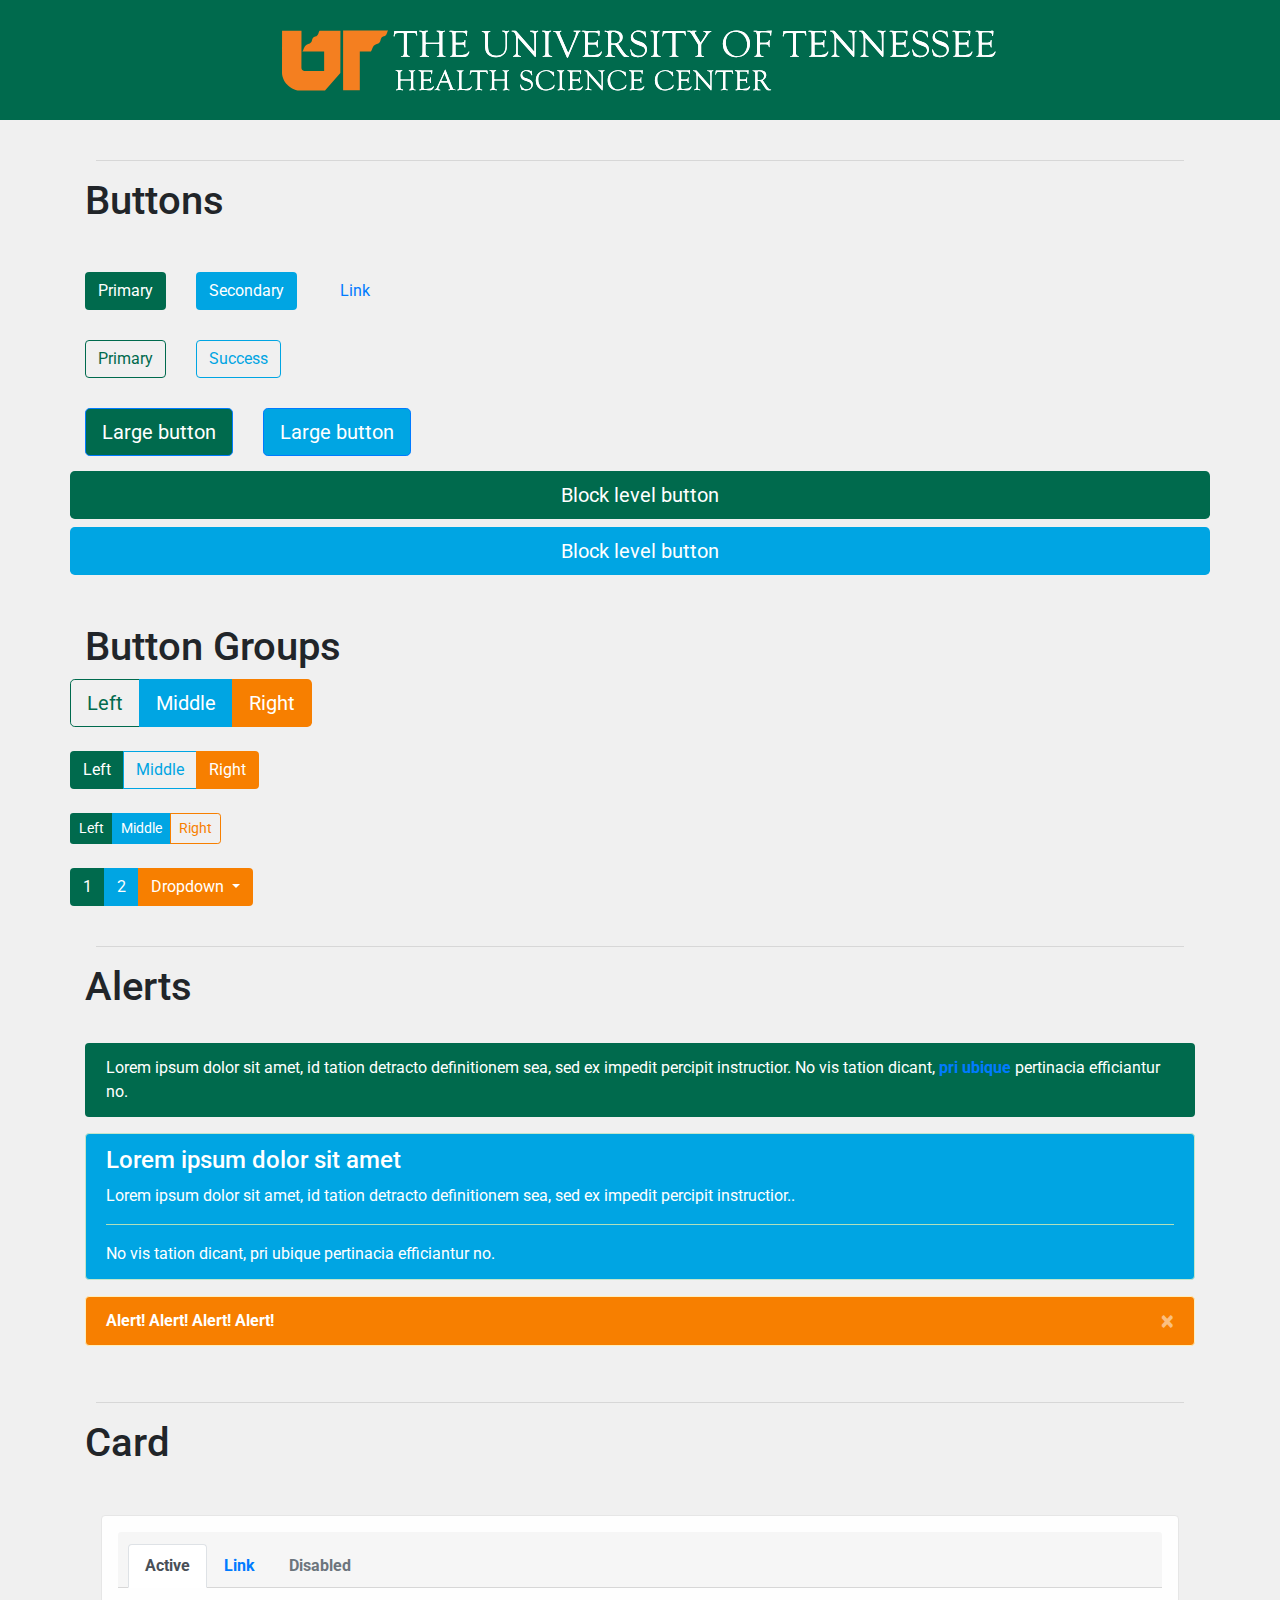
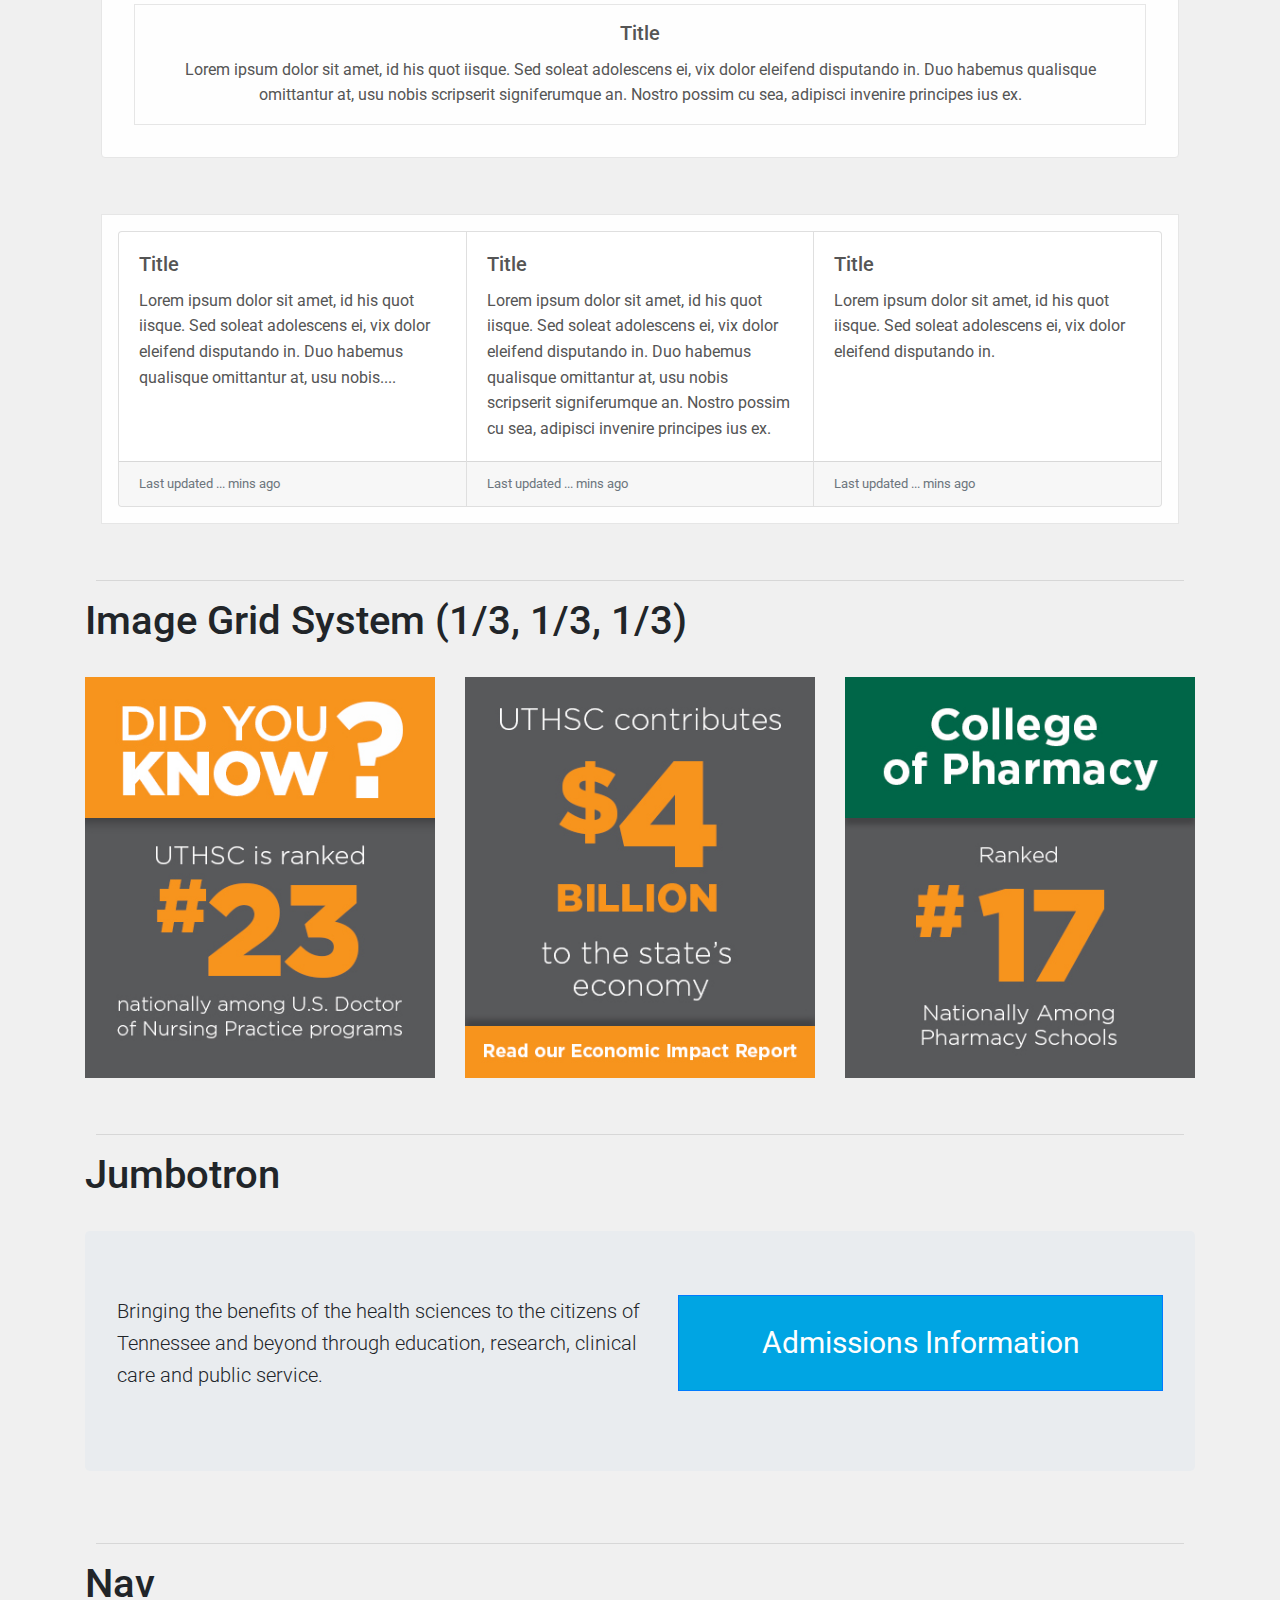
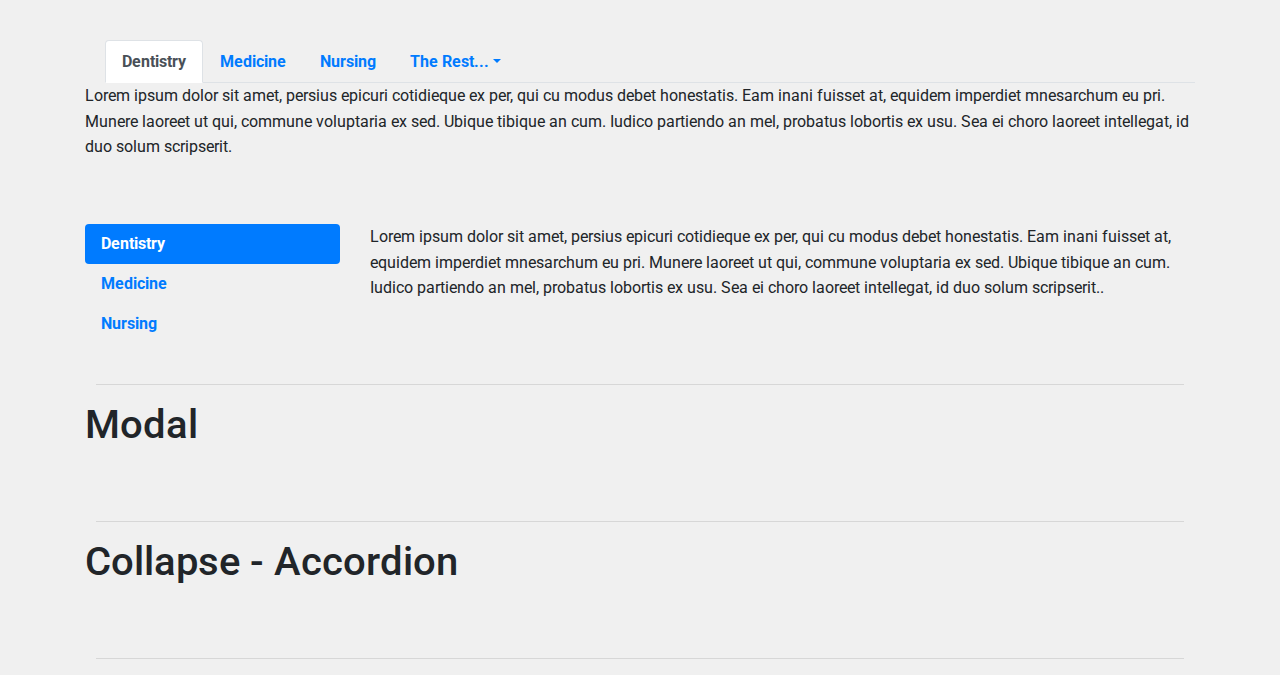
==== kitchen-sink/index.html @ f1269aa6 "added another block under nav tabs ¯\_(ツ)_/¯" ====
<!DOCTYPE html PUBLIC "html" "http://www.w3.org/TR/xhtml1/DTD/xhtml1-transitional.dtd">
<!-- To do:  collapse (for the accordion), modal -->
<html xmlns="http://www.w3.org/1999/xhtml" class="no-js" lang="en">
   <head>
      <meta http-equiv="Content-Type" content="text/html; charset=UTF-8" />
      <meta charset="utf-8" />
      <meta http-equiv="X-UA-Compatible" content="ie=edge" />
      <meta
         name="viewport"
         content="width=device-width, initial-scale=1, shrink-to-fit=no"
         />
      <link rel="stylesheet" href="./css/uthsc.min.css" />
      <link rel="stylesheet" href="./css/font-awesome.min.css" />
      <link rel="stylesheet" href="./css/bootstrap.min.css" />
      <link rel="stylesheet" href="./css/custom.css" />
      <link
         href="https://fonts.googleapis.com/css?family=Open+Sans:300"
         rel="stylesheet"
         type="text/css"
         />
      <link
         href="https://fonts.googleapis.com/css?family=Roboto:400italic,700italic,300,700,300italic,400"
         rel="stylesheet"
         type="text/css"
         />
      <link
         rel="shortcut icon"
         type="image/ico"
         href="./images/favicons/favicon.ico?v=bOO6Od2drQ"
         />
      <meta name="apple-mobile-web-app-title" content="UTHSC" />
      <meta name="application-name" content="UTHSC" />
      <meta name="theme-color" content="#efefef" />
      <title>The University of Tennessee Health Science Center (UTHSC)</title>
      <meta
         name="description"
         content="Established in 1911, The University of Tennessee Health Science Center aims to improve human health through education, research, clinical care and public service. The UT Health Science Center campuses include colleges of Dentistry, Graduate Health Sciences, Health Professions, Medicine, Nursing and Pharmacy. Patient care, professional education and research are carried out at hospitals and other clinical sites across Tennessee. Endowed professorships, Research Centers of Excellence, and continuing relationships with research and healthcare facilities across Tennessee ensure that both basic science and applied research stay focused on contemporary health topics."
         />
   </head>
   <body style="background-color:#F0F0F0">
      <header style="background-color:#006a4d ">
         <div class="container d-flex justify-content-center banner-height">
            <div class="row ">
               <img src="./images/uthsc-logo-white-text.svg" />
            </div>
         </div>
      </header>
      <br />
      <hr width="85%" />
      <div class="container">
         <h1>Buttons</h1>
         <br>
         <div class="row">
            <button id="add-space" type="button" class="btn uthsc-green">Primary</button>
            <button id="add-space" type="button" class="btn uthsc-blue">Secondary</button>
            <button id="add-space" type="button" class="btn btn-link">Link</button>
         </div>
         <div class="row">
            <button id="add-space" type="button" class="btn outline-button">Primary</button>
            <button id="add-space" type="button" class="btn outline-button-secondary">Success</button>
         </div>
         <div class="row">
            <button id="add-space" type="button" class="btn btn-primary btn-lg uthsc-green">Large button</button>
            <button id="add-space" type="button" class="btn btn-primary btn-lg uthsc-blue">Large button</button>
         </div>
         <div class="row">
            <button type="button" class="btn  btn-lg btn-block uthsc-green">Block level button</button>
            <button type="button" class="btn  btn-lg btn-block uthsc-blue">Block level button</button>
         </div>
         <br><br>
         <h1>Button Groups</h1>
         <div class="row">
            <div class="btn-group btn-group-lg" role="group" aria-label="Large button group">
               <button type="button" class="btn outline-button">Left</button>
               <button type="button" class="btn uthsc-blue">Middle</button>
               <button type="button" class="btn uthsc-orange">Right</button>
            </div>
         </div>
         <br>
         <div class="row">
            <div class="btn-group" role="group" aria-label="Default button group">
               <button type="button" class="btn uthsc-green">Left</button>
               <button type="button" class="btn outline-button-secondary">Middle</button>
               <button type="button" class="btn uthsc-orange">Right</button>
            </div>
         </div>
         <br>
         <div class="row">
            <div  class="btn-group btn-group-sm" role="group" aria-label="Small button group">
               <button type="button" class="btn uthsc-green">Left</button>
               <button type="button" class="btn uthsc-blue">Middle</button>
               <button type="button" class="btn outline-button-orange">Right</button>
            </div>
         </div>
         <br>
         <div class="row">
            <div class="btn-group" role="group" aria-label="Button group with nested dropdown">
               <button type="button" class="btn uthsc-green">1</button>
               <button type="button" class="btn uthsc-blue">2</button>
               <div class="btn-group" role="group">
                  <button id="btnGroupDrop1" type="button" class="btn uthsc-orange dropdown-toggle" data-toggle="dropdown" aria-haspopup="true" aria-expanded="false">
                  Dropdown
                  </button>
                  <div class="dropdown-menu" aria-labelledby="btnGroupDrop1">
                     <a class="dropdown-item" href="#">Dropdown link</a>
                     <a class="dropdown-item" href="#">Dropdown link</a>
                  </div>
               </div>
            </div>
         </div>
      </div>
      <br />
      <hr width="85%" />
      <div class="container">
         <h1>Alerts</h1>
         <br>
         <div class="alert uthsc-green" role="alert">
            Lorem ipsum dolor sit amet, id tation detracto definitionem sea, sed ex impedit percipit instructior. No vis tation dicant, <a href="#" class="alert-link">pri ubique</a> pertinacia efficiantur no.
         </div>
         <div class="alert alert-success uthsc-blue" role="alert">
            <h4 class="alert-heading">Lorem ipsum dolor sit amet</h4>
            <p>Lorem ipsum dolor sit amet, id tation detracto definitionem sea, sed ex impedit percipit instructior..</p>
            <hr>
            <p class="mb-0">No vis tation dicant, pri ubique pertinacia efficiantur no.</p>
         </div>
         <div class="alert alert-warning alert-dismissible fade show uthsc-orange" role="alert">
            <strong>Alert! Alert! Alert! Alert! </strong>
            <button type="button" class="close" data-dismiss="alert" aria-label="Close">
            <span aria-hidden="true">&times;</span>
            </button>
         </div>
      </div>
      <br />
      <hr width="85%" />
      <div class="container">
         <h1>Card</h1>
         <br>
         <div class="card text-center card-styling">
            <div class="card-header">
               <ul class="nav nav-tabs card-header-tabs">
                  <li class="nav-item">
                     <a class="nav-link active" href="#">Active</a>
                  </li>
                  <li class="nav-item">
                     <a class="nav-link" href="#">Link</a>
                  </li>
                  <li class="nav-item">
                     <a class="nav-link disabled" href="#">Disabled</a>
                  </li>
               </ul>
            </div>
            <div class="card-body card-styling">
               <h5 class="card-title">Title</h5>
               <p class="card-text">Lorem ipsum dolor sit amet, id his quot iisque. Sed soleat adolescens ei, vix dolor eleifend disputando in. Duo habemus qualisque omittantur at, usu nobis scripserit signiferumque an. Nostro possim cu sea, adipisci invenire principes ius ex.</p>
            </div>
         </div>
         <br>
         <div class="card-group card-styling">
            <div class="card">
               <div class="card-body">
                  <h5 class="card-title">Title</h5>
                  <p class="card-text">Lorem ipsum dolor sit amet, id his quot iisque. Sed soleat adolescens ei, vix dolor eleifend disputando in. Duo habemus qualisque omittantur at, usu nobis....</p>
               </div>
               <div class="card-footer">
                  <small class="text-muted">Last updated ... mins ago</small>
               </div>
            </div>
            <div class="card">
               <div class="card-body">
                  <h5 class="card-title">Title</h5>
                  <p class="card-text">Lorem ipsum dolor sit amet, id his quot iisque. Sed soleat adolescens ei, vix dolor eleifend disputando in. Duo habemus qualisque omittantur at, usu nobis scripserit signiferumque an. Nostro possim cu sea, adipisci invenire principes ius ex.</p>
               </div>
               <div class="card-footer">
                  <small class="text-muted">Last updated ... mins ago</small>
               </div>
            </div>
            <div class="card">
               <div class="card-body">
                  <h5 class="card-title">Title</h5>
                  <p class="card-text">Lorem ipsum dolor sit amet, id his quot iisque. Sed soleat adolescens ei, vix dolor eleifend disputando in. </p>
               </div>
               <div class="card-footer">
                  <small class="text-muted">Last updated ... mins ago</small>
               </div>
            </div>
         </div>
      </div>
      <br />
      <hr width="85%" />
      <div class="container">
         <h1>Image Grid System (1/3, 1/3, 1/3)</h1>
         <br />
         <div class="row">
            <div class="col-sm">
               <p>
                  <img
                     src="./images/homepage/nursing-rank-graphic.jpg"
                     alt="Did you know UTHSC is ranked number 23 in nursing DNP programs?"
                     width="370"
                     height="424"
                     />
               </p>
            </div>
            <div class="col-sm">
               <p>
                  <img
                     src="./images/homepage/economic-impact.jpg"
                     alt="UTHSC contributes $4 billion to the state's economy."
                     width="370"
                     height="424"
                     />
               </p>
            </div>
            <div class="col-sm">
               <p>
                  <img
                     src="./images/homepage/pharmacy-17-rank.jpg"
                     alt="College of pharmacy ranked 23 nationally."
                     width="370"
                     height="424"
                     />
               </p>
            </div>
         </div>
      </div>
      <br />
      <hr width="85%" />
      <div class="container">
         <h1>Jumbotron</h1>
         <br>
         <div class="jumbotron center-tag">
            <!-- <h1 class="display-4">Bringing the benefits of the health sciences to the citizens of Tennessee and beyond through education, research, clinical care and public service.</h1> -->
            <p class="lead">Bringing the benefits of the health sciences to the citizens of Tennessee and beyond through education, research, clinical care and public service.</p>
            <!-- <hr class="my-4"> -->
            <!-- <p>Bringing the benefits of the health sciences to the citizens of Tennessee and beyond through education, research, clinical care and public service.</p> -->
            <button style="font-family: Roboto; font-size: 30px;" class="button secondary expanded btn btn-primary btn-lg uthsc-blue rounded-0" href="#" role="button">Admissions Information</button>
         </div>
      </div>
      <br />
      <hr width="85%" />
      <div class="container">
         <h1>Nav</h1>
         <br>
         <div class="bd-example bd-example-tabs">
            <ul class="nav nav-tabs" id="myTab" role="tablist">
              <li class="nav-item">
                <a class="nav-link active show" id="home-tab" data-toggle="tab" href="#home" role="tab" aria-controls="home" aria-selected="true">Dentistry</a>
              </li>
              <li class="nav-item">
                <a class="nav-link" id="profile-tab" data-toggle="tab" href="#profile" role="tab" aria-controls="profile" aria-selected="false">Medicine</a>
              </li>
              <li class="nav-item">
                <a class="nav-link" id="contact-tab" data-toggle="tab" href="#contact" role="tab" aria-controls="contact" aria-selected="false">Nursing</a>
              </li>
              <li class="nav-item dropdown">
               <a class="nav-link dropdown-toggle" data-toggle="dropdown" href="#" role="button" aria-haspopup="true" aria-expanded="false">The Rest...</a>
               <div class="dropdown-menu">
                 <a class="dropdown-item" href="#">Graduate Health Sciences</a>
                 <a class="dropdown-item" href="#">Pharmacy</a>
                 <!-- <a class="dropdown-item" href="#">Something else here</a> -->
               </div>
             </li>
            </ul>
            <div class="tab-content" id="myTabContent ">
              <div class="tab-pane fade active show" id="home" role="tabpanel" aria-labelledby="home-tab">
                <p>Lorem ipsum dolor sit amet, persius epicuri cotidieque ex per, qui cu modus debet honestatis. Eam inani fuisset at, equidem imperdiet mnesarchum eu pri. Munere laoreet ut qui, commune voluptaria ex sed. Ubique tibique an cum. Iudico partiendo an mel, probatus lobortis ex usu. Sea ei choro laoreet intellegat, id duo solum scripserit.</p>
              </div>
              <div class="tab-pane fade" id="profile" role="tabpanel" aria-labelledby="profile-tab">
                <p>Quo erat aperiri rationibus ei, no cum option quaestio. Vis populo persecuti et, cum vidisse legimus ea, his probo nominati te. Mei quod diam errem ut. Exerci suscipit ponderum nam no, ex altera vulputate per. Vel ut discere consectetuer.</p>
              </div>
              <div class="tab-pane fade" id="contact" role="tabpanel" aria-labelledby="contact-tab">
                <p>Platonem facilisis disputationi ut mei, eu probo saepe adolescens eam. Ne per dico vidisse urbanitas, cum ipsum tation deserunt ne. Feugiat electram petentium sea in, nam eu illum vituperatoribus. Per atqui convenire comprehensam ne. Mea ut atqui volutpat.</p>
              </div>
            </div>
          </div>
          
          <br><br>
          <div class="bd-example bd-example-tabs">
            <div class="row">
              <div class="col-3">
                <div class="nav flex-column nav-pills" id="v-pills-tab" role="tablist" aria-orientation="vertical">
                  <a class="nav-link active show" id="v-pills-home-tab" data-toggle="pill" href="#v-pills-home" role="tab" aria-controls="v-pills-home" aria-selected="true">Dentistry</a>
                  <a class="nav-link" id="v-pills-profile-tab" data-toggle="pill" href="#v-pills-profile" role="tab" aria-controls="v-pills-profile" aria-selected="false">Medicine</a>
                  <a class="nav-link" id="v-pills-messages-tab" data-toggle="pill" href="#v-pills-messages" role="tab" aria-controls="v-pills-messages" aria-selected="false">Nursing</a>
                  <!-- <a class="nav-link" id="v-pills-settings-tab" data-toggle="pill" href="#v-pills-settings" role="tab" aria-controls="v-pills-settings" aria-selected="false"></a> -->
                </div>
              </div>
              <div class="col-9">
                <div class="tab-content" id="v-pills-tabContent">
                  <div class="tab-pane fade active show" id="v-pills-home" role="tabpanel" aria-labelledby="v-pills-home-tab">
                    <p>Lorem ipsum dolor sit amet, persius epicuri cotidieque ex per, qui cu modus debet honestatis. Eam inani fuisset at, equidem imperdiet mnesarchum eu pri. Munere laoreet ut qui, commune voluptaria ex sed. Ubique tibique an cum. Iudico partiendo an mel, probatus lobortis ex usu. Sea ei choro laoreet intellegat, id duo solum scripserit..</p>
                  </div>
                  <div class="tab-pane fade" id="v-pills-profile" role="tabpanel" aria-labelledby="v-pills-profile-tab">
                    <p>Quo erat aperiri rationibus ei, no cum option quaestio. Vis populo persecuti et, cum vidisse legimus ea, his probo nominati te. Mei quod diam errem ut. Exerci suscipit ponderum nam no, ex altera vulputate per. Vel ut discere consectetuer.</p>
                  </div>
                  <div class="tab-pane fade" id="v-pills-messages" role="tabpanel" aria-labelledby="v-pills-messages-tab">
                    <p>Platonem facilisis disputationi ut mei, eu probo saepe adolescens eam. Ne per dico vidisse urbanitas, cum ipsum tation deserunt ne. Feugiat electram petentium sea in, nam eu illum vituperatoribus. Per atqui convenire comprehensam ne. Mea ut atqui volutpat.</p>
                  </div>
                  <!-- <div class="tab-pane fade" id="v-pills-settings" role="tabpanel" aria-labelledby="v-pills-settings-tab">
                    <p>Eu dolore ea ullamco dolore Lorem id cupidatat excepteur reprehenderit consectetur elit id dolor proident in cupidatat officia. Voluptate excepteur commodo labore nisi cillum duis aliqua do. Aliqua amet qui mollit consectetur nulla mollit velit aliqua veniam nisi id do Lorem deserunt amet. Culpa ullamco sit adipisicing labore officia magna elit nisi in aute tempor commodo eiusmod.</p>
                  </div> -->
                </div>
              </div>
            </div>
          </div>
      </div>
      <br />
      <hr width="85%" />
      <div class="container">
         <h1>Modal</h1>
         <br>
      </div>
      <br />
      <hr width="85%" />
      <div class="container">
         <h1>Collapse - Accordion</h1>
         <br>
      </div>
      <br />
      <hr width="85%" />

      <script src="./js/jquery-3.3.1.min.js"></script>
      <script src="./js/bootstrap.bundle.min.js"></script>
      <script src="./js/bootstrap.min.js"></script>
   </body>
</html>
---- kitchen-sink/css/uthsc.min.css ----
.slide-in-down.mui-enter{transition-duration:500ms;transition-timing-function:linear;transform:translateY(-100%);transition-property:transform, opacity;backface-visibility:hidden}.slide-in-down.mui-enter.mui-enter-active{transform:translateY(0)}.slide-in-left.mui-enter{transition-duration:500ms;transition-timing-function:linear;transform:translateX(-100%);transition-property:transform, opacity;backface-visibility:hidden}.slide-in-left.mui-enter.mui-enter-active{transform:translateX(0)}.slide-in-up.mui-enter{transition-duration:500ms;transition-timing-function:linear;transform:translateY(100%);transition-property:transform, opacity;backface-visibility:hidden}.slide-in-up.mui-enter.mui-enter-active{transform:translateY(0)}.slide-in-right.mui-enter{transition-duration:500ms;transition-timing-function:linear;transform:translateX(100%);transition-property:transform, opacity;backface-visibility:hidden}.slide-in-right.mui-enter.mui-enter-active{transform:translateX(0)}.slide-out-down.mui-leave{transition-duration:500ms;transition-timing-function:linear;transform:translateY(0);transition-property:transform, opacity;backface-visibility:hidden}.slide-out-down.mui-leave.mui-leave-active{transform:translateY(100%)}.slide-out-right.mui-leave{transition-duration:500ms;transition-timing-function:linear;transform:translateX(0);transition-property:transform, opacity;backface-visibility:hidden}.slide-out-right.mui-leave.mui-leave-active{transform:translateX(100%)}.slide-out-up.mui-leave{transition-duration:500ms;transition-timing-function:linear;transform:translateY(0);transition-property:transform, opacity;backface-visibility:hidden}.slide-out-up.mui-leave.mui-leave-active{transform:translateY(-100%)}.slide-out-left.mui-leave{transition-duration:500ms;transition-timing-function:linear;transform:translateX(0);transition-property:transform, opacity;backface-visibility:hidden}.slide-out-left.mui-leave.mui-leave-active{transform:translateX(-100%)}.fade-in.mui-enter{transition-duration:500ms;transition-timing-function:linear;opacity:0;transition-property:opacity}.fade-in.mui-enter.mui-enter-active{opacity:1}.fade-out.mui-leave{transition-duration:500ms;transition-timing-function:linear;opacity:1;transition-property:opacity}.fade-out.mui-leave.mui-leave-active{opacity:0}.hinge-in-from-top.mui-enter{transition-duration:500ms;transition-timing-function:linear;transform:perspective(2000px) rotateX(-90deg);transform-origin:top;transition-property:transform, opacity;opacity:0}.hinge-in-from-top.mui-enter.mui-enter-active{transform:perspective(2000px) rotate(0deg);opacity:1}.hinge-in-from-right.mui-enter{transition-duration:500ms;transition-timing-function:linear;transform:perspective(2000px) rotateY(-90deg);transform-origin:right;transition-property:transform, opacity;opacity:0}.hinge-in-from-right.mui-enter.mui-enter-active{transform:perspective(2000px) rotate(0deg);opacity:1}.hinge-in-from-bottom.mui-enter{transition-duration:500ms;transition-timing-function:linear;transform:perspective(2000px) rotateX(90deg);transform-origin:bottom;transition-property:transform, opacity;opacity:0}.hinge-in-from-bottom.mui-enter.mui-enter-active{transform:perspective(2000px) rotate(0deg);opacity:1}.hinge-in-from-left.mui-enter{transition-duration:500ms;transition-timing-function:linear;transform:perspective(2000px) rotateY(90deg);transform-origin:left;transition-property:transform, opacity;opacity:0}.hinge-in-from-left.mui-enter.mui-enter-active{transform:perspective(2000px) rotate(0deg);opacity:1}.hinge-in-from-middle-x.mui-enter{transition-duration:500ms;transition-timing-function:linear;transform:perspective(2000px) rotateX(-90deg);transform-origin:center;transition-property:transform, opacity;opacity:0}.hinge-in-from-middle-x.mui-enter.mui-enter-active{transform:perspective(2000px) rotate(0deg);opacity:1}.hinge-in-from-middle-y.mui-enter{transition-duration:500ms;transition-timing-function:linear;transform:perspective(2000px) rotateY(-90deg);transform-origin:center;transition-property:transform, opacity;opacity:0}.hinge-in-from-middle-y.mui-enter.mui-enter-active{transform:perspective(2000px) rotate(0deg);opacity:1}.hinge-out-from-top.mui-leave{transition-duration:500ms;transition-timing-function:linear;transform:perspective(2000px) rotate(0deg);transform-origin:top;transition-property:transform, opacity;opacity:1}.hinge-out-from-top.mui-leave.mui-leave-active{transform:perspective(2000px) rotateX(-90deg);opacity:0}.hinge-out-from-right.mui-leave{transition-duration:500ms;transition-timing-function:linear;transform:perspective(2000px) rotate(0deg);transform-origin:right;transition-property:transform, opacity;opacity:1}.hinge-out-from-right.mui-leave.mui-leave-active{transform:perspective(2000px) rotateY(-90deg);opacity:0}.hinge-out-from-bottom.mui-leave{transition-duration:500ms;transition-timing-function:linear;transform:perspective(2000px) rotate(0deg);transform-origin:bottom;transition-property:transform, opacity;opacity:1}.hinge-out-from-bottom.mui-leave.mui-leave-active{transform:perspective(2000px) rotateX(90deg);opacity:0}.hinge-out-from-left.mui-leave{transition-duration:500ms;transition-timing-function:linear;transform:perspective(2000px) rotate(0deg);transform-origin:left;transition-property:transform, opacity;opacity:1}.hinge-out-from-left.mui-leave.mui-leave-active{transform:perspective(2000px) rotateY(90deg);opacity:0}.hinge-out-from-middle-x.mui-leave{transition-duration:500ms;transition-timing-function:linear;transform:perspective(2000px) rotate(0deg);transform-origin:center;transition-property:transform, opacity;opacity:1}.hinge-out-from-middle-x.mui-leave.mui-leave-active{transform:perspective(2000px) rotateX(-90deg);opacity:0}.hinge-out-from-middle-y.mui-leave{transition-duration:500ms;transition-timing-function:linear;transform:perspective(2000px) rotate(0deg);transform-origin:center;transition-property:transform, opacity;opacity:1}.hinge-out-from-middle-y.mui-leave.mui-leave-active{transform:perspective(2000px) rotateY(-90deg);opacity:0}.scale-in-up.mui-enter{transition-duration:500ms;transition-timing-function:linear;transform:scale(.5);transition-property:transform, opacity;opacity:0}.scale-in-up.mui-enter.mui-enter-active{transform:scale(1);opacity:1}.scale-in-down.mui-enter{transition-duration:500ms;transition-timing-function:linear;transform:scale(1.5);transition-property:transform, opacity;opacity:0}.scale-in-down.mui-enter.mui-enter-active{transform:scale(1);opacity:1}.scale-out-up.mui-leave{transition-duration:500ms;transition-timing-function:linear;transform:scale(1);transition-property:transform, opacity;opacity:1}.scale-out-up.mui-leave.mui-leave-active{transform:scale(1.5);opacity:0}.scale-out-down.mui-leave{transition-duration:500ms;transition-timing-function:linear;transform:scale(1);transition-property:transform, opacity;opacity:1}.scale-out-down.mui-leave.mui-leave-active{transform:scale(.5);opacity:0}.spin-in.mui-enter{transition-duration:500ms;transition-timing-function:linear;transform:rotate(-.75turn);transition-property:transform, opacity;opacity:0}.spin-in.mui-enter.mui-enter-active{transform:rotate(0);opacity:1}.spin-out.mui-leave{transition-duration:500ms;transition-timing-function:linear;transform:rotate(0);transition-property:transform, opacity;opacity:1}.spin-out.mui-leave.mui-leave-active{transform:rotate(.75turn);opacity:0}.spin-in-ccw.mui-enter{transition-duration:500ms;transition-timing-function:linear;transform:rotate(.75turn);transition-property:transform, opacity;opacity:0}.spin-in-ccw.mui-enter.mui-enter-active{transform:rotate(0);opacity:1}.spin-out-ccw.mui-leave{transition-duration:500ms;transition-timing-function:linear;transform:rotate(0);transition-property:transform, opacity;opacity:1}.spin-out-ccw.mui-leave.mui-leave-active{transform:rotate(-.75turn);opacity:0}.slow{transition-duration:750ms !important}.fast{transition-duration:250ms !important}.linear{transition-timing-function:linear !important}.ease{transition-timing-function:ease !important}.ease-in{transition-timing-function:ease-in !important}.ease-out{transition-timing-function:ease-out !important}.ease-in-out{transition-timing-function:ease-in-out !important}.bounce-in{transition-timing-function:cubic-bezier(0.485, 0.155, 0.24, 1.245) !important}.bounce-out{transition-timing-function:cubic-bezier(0.485, 0.155, 0.515, 0.845) !important}.bounce-in-out{transition-timing-function:cubic-bezier(0.76, -0.245, 0.24, 1.245) !important}.short-delay{transition-delay:300ms !important}.long-delay{transition-delay:700ms !important}.shake{animation-name:shake-7}@keyframes shake-7{0%,10%,20%,30%,40%,50%,60%,70%,80%,90%{transform:translateX(7%)}5%,15%,25%,35%,45%,55%,65%,75%,85%,95%{transform:translateX(-7%)}}.spin-cw{animation-name:spin-cw-1turn}@keyframes spin-cw-1turn{0%{transform:rotate(-1turn)}100%{transform:rotate(0)}}.spin-ccw{animation-name:spin-cw-1turn}@keyframes spin-cw-1turn{0%{transform:rotate(0)}100%{transform:rotate(1turn)}}.wiggle{animation-name:wiggle-7deg}@keyframes wiggle-7deg{40%,50%,60%{transform:rotate(7deg)}35%,45%,55%,65%{transform:rotate(-7deg)}0%,30%,70%,100%{transform:rotate(0)}}.shake,.spin-cw,.spin-ccw,.wiggle{animation-duration:500ms}.infinite{animation-iteration-count:infinite}.slow{animation-duration:750ms !important}.fast{animation-duration:250ms !important}.linear{animation-timing-function:linear !important}.ease{animation-timing-function:ease !important}.ease-in{animation-timing-function:ease-in !important}.ease-out{animation-timing-function:ease-out !important}.ease-in-out{animation-timing-function:ease-in-out !important}.bounce-in{animation-timing-function:cubic-bezier(0.485, 0.155, 0.24, 1.245) !important}.bounce-out{animation-timing-function:cubic-bezier(0.485, 0.155, 0.515, 0.845) !important}.bounce-in-out{animation-timing-function:cubic-bezier(0.76, -0.245, 0.24, 1.245) !important}.short-delay{animation-delay:300ms !important}.long-delay{animation-delay:700ms !important}@media print, screen and (min-width: 64em){:target:before{content:"";display:block;height:83px;margin:-83px 0 0 0}}.main-content ul.tabs li.tabs-title>a{padding:1.25rem 1.5rem}/*! normalize-scss | MIT/GPLv2 License | bit.ly/normalize-scss */html{font-family:sans-serif;line-height:1.15;-ms-text-size-adjust:100%;-webkit-text-size-adjust:100%}body{margin:0}article,aside,footer,header,nav,section{display:block}h1{font-size:2em;margin:0.67em 0}figcaption,figure{display:block}figure{margin:1em 40px}hr{box-sizing:content-box;height:0;overflow:visible}main{display:block}pre{font-family:monospace, monospace;font-size:1em}a{background-color:transparent;-webkit-text-decoration-skip:objects}a:active,a:hover{outline-width:0}abbr[title]{border-bottom:none;text-decoration:underline;text-decoration:underline dotted}b,strong{font-weight:inherit}b,strong{font-weight:bolder}code,kbd,samp{font-family:monospace, monospace;font-size:1em}dfn{font-style:italic}mark{background-color:#ff0;color:#000}small{font-size:80%}sub,sup{font-size:75%;line-height:0;position:relative;vertical-align:baseline}sub{bottom:-0.25em}sup{top:-0.5em}audio,video{display:inline-block}audio:not([controls]){display:none;height:0}img{border-style:none}svg:not(:root){overflow:hidden}button,input,optgroup,select,textarea{font-family:sans-serif;font-size:100%;line-height:1.15;margin:0}button{overflow:visible}button,select{text-transform:none}button,html [type="button"],[type="reset"],[type="submit"]{-webkit-appearance:button}button::-moz-focus-inner,[type="button"]::-moz-focus-inner,[type="reset"]::-moz-focus-inner,[type="submit"]::-moz-focus-inner{border-style:none;padding:0}button:-moz-focusring,[type="button"]:-moz-focusring,[type="reset"]:-moz-focusring,[type="submit"]:-moz-focusring{outline:1px dotted ButtonText}input{overflow:visible}[type="checkbox"],[type="radio"]{box-sizing:border-box;padding:0}[type="number"]::-webkit-inner-spin-button,[type="number"]::-webkit-outer-spin-button{height:auto}[type="search"]{-webkit-appearance:textfield;outline-offset:-2px}[type="search"]::-webkit-search-cancel-button,[type="search"]::-webkit-search-decoration{-webkit-appearance:none}::-webkit-file-upload-button{-webkit-appearance:button;font:inherit}fieldset{border:1px solid #c0c0c0;margin:0 2px;padding:0.35em 0.625em 0.75em}legend{box-sizing:border-box;display:table;max-width:100%;padding:0;color:inherit;white-space:normal}progress{display:inline-block;vertical-align:baseline}textarea{overflow:auto}details{display:block}summary{display:list-item}menu{display:block}canvas{display:inline-block}template{display:none}[hidden]{display:none}.foundation-mq{font-family:"small=0em&medium=40em&large=64em&xlarge=75em&xxlarge=90em"}html{box-sizing:border-box;font-size:100%}*,*::before,*::after{box-sizing:inherit}body{margin:0;padding:0;background:#fefefe;font-family:"Roboto",sans-serif;font-weight:normal;line-height:1.5;color:#555;-webkit-font-smoothing:antialiased;-moz-osx-font-smoothing:grayscale}img{display:inline-block;vertical-align:middle;max-width:100%;height:auto;-ms-interpolation-mode:bicubic}textarea{height:auto;min-height:50px;border-radius:0}select{box-sizing:border-box;width:100%;border-radius:0}.map_canvas img,.map_canvas embed,.map_canvas object,.mqa-display img,.mqa-display embed,.mqa-display object{max-width:none !important}button{padding:0;appearance:none;border:0;border-radius:0;background:transparent;line-height:1}[data-whatinput='mouse'] button{outline:0}pre{overflow:auto}.is-visible{display:block !important}.is-hidden{display:none !important}.row{max-width:75rem;margin-right:auto;margin-left:auto}.row::before,.row::after{display:table;content:' '}.row::after{clear:both}.row.collapse>.column,.row.collapse>.columns{padding-right:0;padding-left:0}.row .row{margin-right:-.625rem;margin-left:-.625rem}@media print, screen and (min-width: 40em){.row .row{margin-right:-.9375rem;margin-left:-.9375rem}}@media print, screen and (min-width: 64em){.row .row{margin-right:-.9375rem;margin-left:-.9375rem}}.row .row.collapse{margin-right:0;margin-left:0}.row.expanded{max-width:none}.row.expanded .row{margin-right:auto;margin-left:auto}.row:not(.expanded) .row{max-width:none}.row.gutter-small>.column,.row.gutter-small>.columns{padding-right:.625rem;padding-left:.625rem}.row.gutter-medium>.column,.row.gutter-medium>.columns{padding-right:.9375rem;padding-left:.9375rem}.column,.columns{width:100%;float:left;padding-right:.625rem;padding-left:.625rem}@media print, screen and (min-width: 40em){.column,.columns{padding-right:.9375rem;padding-left:.9375rem}}.column:last-child:not(:first-child),.columns:last-child:not(:first-child){float:right}.column.end:last-child:last-child,.end.columns:last-child:last-child{float:left}.column.row.row,.row.row.columns{float:none}.row .column.row.row,.row .row.row.columns{margin-right:0;margin-left:0;padding-right:0;padding-left:0}.small-1{width:8.33333%}.small-push-1{position:relative;left:8.33333%}.small-pull-1{position:relative;left:-8.33333%}.small-offset-0{margin-left:0%}.small-2{width:16.66667%}.small-push-2{position:relative;left:16.66667%}.small-pull-2{position:relative;left:-16.66667%}.small-offset-1{margin-left:8.33333%}.small-3{width:25%}.small-push-3{position:relative;left:25%}.small-pull-3{position:relative;left:-25%}.small-offset-2{margin-left:16.66667%}.small-4{width:33.33333%}.small-push-4{position:relative;left:33.33333%}.small-pull-4{position:relative;left:-33.33333%}.small-offset-3{margin-left:25%}.small-5{width:41.66667%}.small-push-5{position:relative;left:41.66667%}.small-pull-5{position:relative;left:-41.66667%}.small-offset-4{margin-left:33.33333%}.small-6{width:50%}.small-push-6{position:relative;left:50%}.small-pull-6{position:relative;left:-50%}.small-offset-5{margin-left:41.66667%}.small-7{width:58.33333%}.small-push-7{position:relative;left:58.33333%}.small-pull-7{position:relative;left:-58.33333%}.small-offset-6{margin-left:50%}.small-8{width:66.66667%}.small-push-8{position:relative;left:66.66667%}.small-pull-8{position:relative;left:-66.66667%}.small-offset-7{margin-left:58.33333%}.small-9{width:75%}.small-push-9{position:relative;left:75%}.small-pull-9{position:relative;left:-75%}.small-offset-8{margin-left:66.66667%}.small-10{width:83.33333%}.small-push-10{position:relative;left:83.33333%}.small-pull-10{position:relative;left:-83.33333%}.small-offset-9{margin-left:75%}.small-11{width:91.66667%}.small-push-11{position:relative;left:91.66667%}.small-pull-11{position:relative;left:-91.66667%}.small-offset-10{margin-left:83.33333%}.small-12{width:100%}.small-offset-11{margin-left:91.66667%}.small-up-1>.column,.small-up-1>.columns{float:left;width:100%}.small-up-1>.column:nth-of-type(1n),.small-up-1>.columns:nth-of-type(1n){clear:none}.small-up-1>.column:nth-of-type(1n+1),.small-up-1>.columns:nth-of-type(1n+1){clear:both}.small-up-1>.column:last-child,.small-up-1>.columns:last-child{float:left}.small-up-2>.column,.small-up-2>.columns{float:left;width:50%}.small-up-2>.column:nth-of-type(1n),.small-up-2>.columns:nth-of-type(1n){clear:none}.small-up-2>.column:nth-of-type(2n+1),.small-up-2>.columns:nth-of-type(2n+1){clear:both}.small-up-2>.column:last-child,.small-up-2>.columns:last-child{float:left}.small-up-3>.column,.small-up-3>.columns{float:left;width:33.33333%}.small-up-3>.column:nth-of-type(1n),.small-up-3>.columns:nth-of-type(1n){clear:none}.small-up-3>.column:nth-of-type(3n+1),.small-up-3>.columns:nth-of-type(3n+1){clear:both}.small-up-3>.column:last-child,.small-up-3>.columns:last-child{float:left}.small-up-4>.column,.small-up-4>.columns{float:left;width:25%}.small-up-4>.column:nth-of-type(1n),.small-up-4>.columns:nth-of-type(1n){clear:none}.small-up-4>.column:nth-of-type(4n+1),.small-up-4>.columns:nth-of-type(4n+1){clear:both}.small-up-4>.column:last-child,.small-up-4>.columns:last-child{float:left}.small-up-5>.column,.small-up-5>.columns{float:left;width:20%}.small-up-5>.column:nth-of-type(1n),.small-up-5>.columns:nth-of-type(1n){clear:none}.small-up-5>.column:nth-of-type(5n+1),.small-up-5>.columns:nth-of-type(5n+1){clear:both}.small-up-5>.column:last-child,.small-up-5>.columns:last-child{float:left}.small-up-6>.column,.small-up-6>.columns{float:left;width:16.66667%}.small-up-6>.column:nth-of-type(1n),.small-up-6>.columns:nth-of-type(1n){clear:none}.small-up-6>.column:nth-of-type(6n+1),.small-up-6>.columns:nth-of-type(6n+1){clear:both}.small-up-6>.column:last-child,.small-up-6>.columns:last-child{float:left}.small-up-7>.column,.small-up-7>.columns{float:left;width:14.28571%}.small-up-7>.column:nth-of-type(1n),.small-up-7>.columns:nth-of-type(1n){clear:none}.small-up-7>.column:nth-of-type(7n+1),.small-up-7>.columns:nth-of-type(7n+1){clear:both}.small-up-7>.column:last-child,.small-up-7>.columns:last-child{float:left}.small-up-8>.column,.small-up-8>.columns{float:left;width:12.5%}.small-up-8>.column:nth-of-type(1n),.small-up-8>.columns:nth-of-type(1n){clear:none}.small-up-8>.column:nth-of-type(8n+1),.small-up-8>.columns:nth-of-type(8n+1){clear:both}.small-up-8>.column:last-child,.small-up-8>.columns:last-child{float:left}.small-collapse>.column,.small-collapse>.columns{padding-right:0;padding-left:0}.small-collapse .row{margin-right:0;margin-left:0}.expanded.row .small-collapse.row{margin-right:0;margin-left:0}.small-uncollapse>.column,.small-uncollapse>.columns{padding-right:.625rem;padding-left:.625rem}.small-centered{margin-right:auto;margin-left:auto}.small-centered,.small-centered:last-child:not(:first-child){float:none;clear:both}.small-uncentered,.small-push-0,.small-pull-0{position:static;float:left;margin-right:0;margin-left:0}@media print, screen and (min-width: 40em){.medium-1{width:8.33333%}.medium-push-1{position:relative;left:8.33333%}.medium-pull-1{position:relative;left:-8.33333%}.medium-offset-0{margin-left:0%}.medium-2{width:16.66667%}.medium-push-2{position:relative;left:16.66667%}.medium-pull-2{position:relative;left:-16.66667%}.medium-offset-1{margin-left:8.33333%}.medium-3{width:25%}.medium-push-3{position:relative;left:25%}.medium-pull-3{position:relative;left:-25%}.medium-offset-2{margin-left:16.66667%}.medium-4{width:33.33333%}.medium-push-4{position:relative;left:33.33333%}.medium-pull-4{position:relative;left:-33.33333%}.medium-offset-3{margin-left:25%}.medium-5{width:41.66667%}.medium-push-5{position:relative;left:41.66667%}.medium-pull-5{position:relative;left:-41.66667%}.medium-offset-4{margin-left:33.33333%}.medium-6{width:50%}.medium-push-6{position:relative;left:50%}.medium-pull-6{position:relative;left:-50%}.medium-offset-5{margin-left:41.66667%}.medium-7{width:58.33333%}.medium-push-7{position:relative;left:58.33333%}.medium-pull-7{position:relative;left:-58.33333%}.medium-offset-6{margin-left:50%}.medium-8{width:66.66667%}.medium-push-8{position:relative;left:66.66667%}.medium-pull-8{position:relative;left:-66.66667%}.medium-offset-7{margin-left:58.33333%}.medium-9{width:75%}.medium-push-9{position:relative;left:75%}.medium-pull-9{position:relative;left:-75%}.medium-offset-8{margin-left:66.66667%}.medium-10{width:83.33333%}.medium-push-10{position:relative;left:83.33333%}.medium-pull-10{position:relative;left:-83.33333%}.medium-offset-9{margin-left:75%}.medium-11{width:91.66667%}.medium-push-11{position:relative;left:91.66667%}.medium-pull-11{position:relative;left:-91.66667%}.medium-offset-10{margin-left:83.33333%}.medium-12{width:100%}.medium-offset-11{margin-left:91.66667%}.medium-up-1>.column,.medium-up-1>.columns{float:left;width:100%}.medium-up-1>.column:nth-of-type(1n),.medium-up-1>.columns:nth-of-type(1n){clear:none}.medium-up-1>.column:nth-of-type(1n+1),.medium-up-1>.columns:nth-of-type(1n+1){clear:both}.medium-up-1>.column:last-child,.medium-up-1>.columns:last-child{float:left}.medium-up-2>.column,.medium-up-2>.columns{float:left;width:50%}.medium-up-2>.column:nth-of-type(1n),.medium-up-2>.columns:nth-of-type(1n){clear:none}.medium-up-2>.column:nth-of-type(2n+1),.medium-up-2>.columns:nth-of-type(2n+1){clear:both}.medium-up-2>.column:last-child,.medium-up-2>.columns:last-child{float:left}.medium-up-3>.column,.medium-up-3>.columns{float:left;width:33.33333%}.medium-up-3>.column:nth-of-type(1n),.medium-up-3>.columns:nth-of-type(1n){clear:none}.medium-up-3>.column:nth-of-type(3n+1),.medium-up-3>.columns:nth-of-type(3n+1){clear:both}.medium-up-3>.column:last-child,.medium-up-3>.columns:last-child{float:left}.medium-up-4>.column,.medium-up-4>.columns{float:left;width:25%}.medium-up-4>.column:nth-of-type(1n),.medium-up-4>.columns:nth-of-type(1n){clear:none}.medium-up-4>.column:nth-of-type(4n+1),.medium-up-4>.columns:nth-of-type(4n+1){clear:both}.medium-up-4>.column:last-child,.medium-up-4>.columns:last-child{float:left}.medium-up-5>.column,.medium-up-5>.columns{float:left;width:20%}.medium-up-5>.column:nth-of-type(1n),.medium-up-5>.columns:nth-of-type(1n){clear:none}.medium-up-5>.column:nth-of-type(5n+1),.medium-up-5>.columns:nth-of-type(5n+1){clear:both}.medium-up-5>.column:last-child,.medium-up-5>.columns:last-child{float:left}.medium-up-6>.column,.medium-up-6>.columns{float:left;width:16.66667%}.medium-up-6>.column:nth-of-type(1n),.medium-up-6>.columns:nth-of-type(1n){clear:none}.medium-up-6>.column:nth-of-type(6n+1),.medium-up-6>.columns:nth-of-type(6n+1){clear:both}.medium-up-6>.column:last-child,.medium-up-6>.columns:last-child{float:left}.medium-up-7>.column,.medium-up-7>.columns{float:left;width:14.28571%}.medium-up-7>.column:nth-of-type(1n),.medium-up-7>.columns:nth-of-type(1n){clear:none}.medium-up-7>.column:nth-of-type(7n+1),.medium-up-7>.columns:nth-of-type(7n+1){clear:both}.medium-up-7>.column:last-child,.medium-up-7>.columns:last-child{float:left}.medium-up-8>.column,.medium-up-8>.columns{float:left;width:12.5%}.medium-up-8>.column:nth-of-type(1n),.medium-up-8>.columns:nth-of-type(1n){clear:none}.medium-up-8>.column:nth-of-type(8n+1),.medium-up-8>.columns:nth-of-type(8n+1){clear:both}.medium-up-8>.column:last-child,.medium-up-8>.columns:last-child{float:left}.medium-collapse>.column,.medium-collapse>.columns{padding-right:0;padding-left:0}.medium-collapse .row{margin-right:0;margin-left:0}.expanded.row .medium-collapse.row{margin-right:0;margin-left:0}.medium-uncollapse>.column,.medium-uncollapse>.columns{padding-right:.9375rem;padding-left:.9375rem}.medium-centered{margin-right:auto;margin-left:auto}.medium-centered,.medium-centered:last-child:not(:first-child){float:none;clear:both}.medium-uncentered,.medium-push-0,.medium-pull-0{position:static;float:left;margin-right:0;margin-left:0}}@media print, screen and (min-width: 64em){.large-1{width:8.33333%}.large-push-1{position:relative;left:8.33333%}.large-pull-1{position:relative;left:-8.33333%}.large-offset-0{margin-left:0%}.large-2{width:16.66667%}.large-push-2{position:relative;left:16.66667%}.large-pull-2{position:relative;left:-16.66667%}.large-offset-1{margin-left:8.33333%}.large-3{width:25%}.large-push-3{position:relative;left:25%}.large-pull-3{position:relative;left:-25%}.large-offset-2{margin-left:16.66667%}.large-4{width:33.33333%}.large-push-4{position:relative;left:33.33333%}.large-pull-4{position:relative;left:-33.33333%}.large-offset-3{margin-left:25%}.large-5{width:41.66667%}.large-push-5{position:relative;left:41.66667%}.large-pull-5{position:relative;left:-41.66667%}.large-offset-4{margin-left:33.33333%}.large-6{width:50%}.large-push-6{position:relative;left:50%}.large-pull-6{position:relative;left:-50%}.large-offset-5{margin-left:41.66667%}.large-7{width:58.33333%}.large-push-7{position:relative;left:58.33333%}.large-pull-7{position:relative;left:-58.33333%}.large-offset-6{margin-left:50%}.large-8{width:66.66667%}.large-push-8{position:relative;left:66.66667%}.large-pull-8{position:relative;left:-66.66667%}.large-offset-7{margin-left:58.33333%}.large-9{width:75%}.large-push-9{position:relative;left:75%}.large-pull-9{position:relative;left:-75%}.large-offset-8{margin-left:66.66667%}.large-10{width:83.33333%}.large-push-10{position:relative;left:83.33333%}.large-pull-10{position:relative;left:-83.33333%}.large-offset-9{margin-left:75%}.large-11{width:91.66667%}.large-push-11{position:relative;left:91.66667%}.large-pull-11{position:relative;left:-91.66667%}.large-offset-10{margin-left:83.33333%}.large-12{width:100%}.large-offset-11{margin-left:91.66667%}.large-up-1>.column,.large-up-1>.columns{float:left;width:100%}.large-up-1>.column:nth-of-type(1n),.large-up-1>.columns:nth-of-type(1n){clear:none}.large-up-1>.column:nth-of-type(1n+1),.large-up-1>.columns:nth-of-type(1n+1){clear:both}.large-up-1>.column:last-child,.large-up-1>.columns:last-child{float:left}.large-up-2>.column,.large-up-2>.columns{float:left;width:50%}.large-up-2>.column:nth-of-type(1n),.large-up-2>.columns:nth-of-type(1n){clear:none}.large-up-2>.column:nth-of-type(2n+1),.large-up-2>.columns:nth-of-type(2n+1){clear:both}.large-up-2>.column:last-child,.large-up-2>.columns:last-child{float:left}.large-up-3>.column,.large-up-3>.columns{float:left;width:33.33333%}.large-up-3>.column:nth-of-type(1n),.large-up-3>.columns:nth-of-type(1n){clear:none}.large-up-3>.column:nth-of-type(3n+1),.large-up-3>.columns:nth-of-type(3n+1){clear:both}.large-up-3>.column:last-child,.large-up-3>.columns:last-child{float:left}.large-up-4>.column,.large-up-4>.columns{float:left;width:25%}.large-up-4>.column:nth-of-type(1n),.large-up-4>.columns:nth-of-type(1n){clear:none}.large-up-4>.column:nth-of-type(4n+1),.large-up-4>.columns:nth-of-type(4n+1){clear:both}.large-up-4>.column:last-child,.large-up-4>.columns:last-child{float:left}.large-up-5>.column,.large-up-5>.columns{float:left;width:20%}.large-up-5>.column:nth-of-type(1n),.large-up-5>.columns:nth-of-type(1n){clear:none}.large-up-5>.column:nth-of-type(5n+1),.large-up-5>.columns:nth-of-type(5n+1){clear:both}.large-up-5>.column:last-child,.large-up-5>.columns:last-child{float:left}.large-up-6>.column,.large-up-6>.columns{float:left;width:16.66667%}.large-up-6>.column:nth-of-type(1n),.large-up-6>.columns:nth-of-type(1n){clear:none}.large-up-6>.column:nth-of-type(6n+1),.large-up-6>.columns:nth-of-type(6n+1){clear:both}.large-up-6>.column:last-child,.large-up-6>.columns:last-child{float:left}.large-up-7>.column,.large-up-7>.columns{float:left;width:14.28571%}.large-up-7>.column:nth-of-type(1n),.large-up-7>.columns:nth-of-type(1n){clear:none}.large-up-7>.column:nth-of-type(7n+1),.large-up-7>.columns:nth-of-type(7n+1){clear:both}.large-up-7>.column:last-child,.large-up-7>.columns:last-child{float:left}.large-up-8>.column,.large-up-8>.columns{float:left;width:12.5%}.large-up-8>.column:nth-of-type(1n),.large-up-8>.columns:nth-of-type(1n){clear:none}.large-up-8>.column:nth-of-type(8n+1),.large-up-8>.columns:nth-of-type(8n+1){clear:both}.large-up-8>.column:last-child,.large-up-8>.columns:last-child{float:left}.large-collapse>.column,.large-collapse>.columns{padding-right:0;padding-left:0}.large-collapse .row{margin-right:0;margin-left:0}.expanded.row .large-collapse.row{margin-right:0;margin-left:0}.large-uncollapse>.column,.large-uncollapse>.columns{padding-right:.9375rem;padding-left:.9375rem}.large-centered{margin-right:auto;margin-left:auto}.large-centered,.large-centered:last-child:not(:first-child){float:none;clear:both}.large-uncentered,.large-push-0,.large-pull-0{position:static;float:left;margin-right:0;margin-left:0}}.column-block{margin-bottom:1.25rem}.column-block>:last-child{margin-bottom:0}@media print, screen and (min-width: 40em){.column-block{margin-bottom:1.875rem}.column-block>:last-child{margin-bottom:0}}div,dl,dt,dd,ul,ol,li,h1,h2,h3,h4,h5,h6,pre,form,p,blockquote,th,td{margin:0;padding:0}p{margin-bottom:1rem;font-size:inherit;line-height:1.6;text-rendering:optimizeLegibility}em,i{font-style:italic;line-height:inherit}strong,b{font-weight:bold;line-height:inherit}small{font-size:80%;line-height:inherit}h1,h2,h3,h4,h5,h6{font-family:"Open Sans","Helvetica Neue",Helvetica,Roboto,Arial,sans-serif;font-style:normal;font-weight:normal;color:inherit;text-rendering:optimizeLegibility}h1 small,h2 small,h3 small,h4 small,h5 small,h6 small{line-height:0;color:#cacaca}h1{font-size:2.5rem;line-height:1.4;margin-top:0;margin-bottom:.5rem}h2{font-size:2rem;line-height:1.4;margin-top:0;margin-bottom:.5rem}h3{font-size:1.75rem;line-height:1.4;margin-top:0;margin-bottom:.5rem}h4{font-size:1.5rem;line-height:1.4;margin-top:0;margin-bottom:.5rem}h5{font-size:1.25rem;line-height:1.4;margin-top:0;margin-bottom:.5rem}h6{font-size:1rem;line-height:1.4;margin-top:0;margin-bottom:.5rem}@media print, screen and (min-width: 40em){h1{font-size:2.625rem}h2{font-size:2.125rem}h3{font-size:1.9375rem}h4{font-size:1.5625rem}h5{font-size:1.25rem}h6{font-size:1rem}}a{line-height:inherit;color:#006a4d;text-decoration:none;cursor:pointer}a:hover,a:focus{color:#005b42}a img{border:0}hr{clear:both;max-width:75rem;height:0;margin:1.25rem auto;border-top:0;border-right:0;border-bottom:1px solid #cacaca;border-left:0}ul,ol,dl{margin-bottom:1rem;list-style-position:outside;line-height:1.6}li{font-size:inherit}ul{margin-left:1.25rem;list-style-type:disc}ol{margin-left:1.25rem}ul ul,ol ul,ul ol,ol ol{margin-left:1.25rem;margin-bottom:0}dl{margin-bottom:1rem}dl dt{margin-bottom:.3rem;font-weight:bold}blockquote{margin:0 0 1rem;padding:.5625rem 1.25rem 0 1.1875rem;border-left:1px solid #cacaca}blockquote,blockquote p{line-height:1.6;color:#767676}cite{display:block;font-size:.8125rem;color:#8a8a8a}cite:before{content:"— "}abbr{border-bottom:1px dotted #0a0a0a;color:#555;cursor:help}figure{margin:0}code{padding:.125rem .3125rem .0625rem;border:1px solid #cacaca;background-color:#e6e6e6;font-family:Consolas,"Liberation Mono",Courier,monospace;font-weight:normal;color:#0a0a0a}kbd{margin:0;padding:.125rem .25rem 0;background-color:#e6e6e6;font-family:Consolas,"Liberation Mono",Courier,monospace;color:#0a0a0a}.subheader{margin-top:.2rem;margin-bottom:.5rem;font-weight:normal;line-height:1.4;color:#8a8a8a}.lead{font-size:125%;line-height:1.6}.stat{font-size:2.5rem;line-height:1}p+.stat{margin-top:-1rem}.no-bullet{margin-left:0;list-style:none}.text-left{text-align:left}.text-right{text-align:right}.text-center{text-align:center}.text-justify{text-align:justify}@media print, screen and (min-width: 40em){.medium-text-left{text-align:left}.medium-text-right{text-align:right}.medium-text-center{text-align:center}.medium-text-justify{text-align:justify}}@media print, screen and (min-width: 64em){.large-text-left{text-align:left}.large-text-right{text-align:right}.large-text-center{text-align:center}.large-text-justify{text-align:justify}}.show-for-print{display:none !important}@media print{*{background:transparent !important;box-shadow:none !important;color:black !important;text-shadow:none !important}.show-for-print{display:block !important}.hide-for-print{display:none !important}table.show-for-print{display:table !important}thead.show-for-print{display:table-header-group !important}tbody.show-for-print{display:table-row-group !important}tr.show-for-print{display:table-row !important}td.show-for-print{display:table-cell !important}th.show-for-print{display:table-cell !important}a,a:visited{text-decoration:underline}a[href]:after{content:" (" attr(href) ")"}.ir a:after,a[href^='javascript:']:after,a[href^='#']:after{content:''}abbr[title]:after{content:" (" attr(title) ")"}pre,blockquote{border:1px solid #8a8a8a;page-break-inside:avoid}thead{display:table-header-group}tr,img{page-break-inside:avoid}img{max-width:100% !important}@page{margin:0.5cm}p,h2,h3{orphans:3;widows:3}h2,h3{page-break-after:avoid}.print-break-inside{page-break-inside:auto}}[type='text'],[type='password'],[type='date'],[type='datetime'],[type='datetime-local'],[type='month'],[type='week'],[type='email'],[type='number'],[type='search'],[type='tel'],[type='time'],[type='url'],[type='color'],textarea{display:block;box-sizing:border-box;width:100%;height:2.4375rem;margin:0 0 1rem;padding:.5rem;border:1px solid #cacaca;border-radius:0;background-color:#fefefe;box-shadow:inset 0 1px 2px rgba(10,10,10,0.1);font-family:inherit;font-size:1rem;font-weight:normal;color:#0a0a0a;transition:box-shadow 0.5s,border-color 0.25s ease-in-out;appearance:none}[type='text']:focus,[type='password']:focus,[type='date']:focus,[type='datetime']:focus,[type='datetime-local']:focus,[type='month']:focus,[type='week']:focus,[type='email']:focus,[type='number']:focus,[type='search']:focus,[type='tel']:focus,[type='time']:focus,[type='url']:focus,[type='color']:focus,textarea:focus{outline:none;border:1px solid #8a8a8a;background-color:#fefefe;box-shadow:0 0 5px #cacaca;transition:box-shadow 0.5s,border-color 0.25s ease-in-out}textarea{max-width:100%}textarea[rows]{height:auto}input::placeholder,textarea::placeholder{color:#cacaca}input:disabled,input[readonly],textarea:disabled,textarea[readonly]{background-color:#e6e6e6;cursor:not-allowed}[type='submit'],[type='button']{appearance:none;border-radius:0}input[type='search']{box-sizing:border-box}[type='file'],[type='checkbox'],[type='radio']{margin:0 0 1rem}[type='checkbox']+label,[type='radio']+label{display:inline-block;vertical-align:baseline;margin-left:.5rem;margin-right:1rem;margin-bottom:0}[type='checkbox']+label[for],[type='radio']+label[for]{cursor:pointer}label>[type='checkbox'],label>[type='radio']{margin-right:.5rem}[type='file']{width:100%}label{display:block;margin:0;font-size:.875rem;font-weight:normal;line-height:1.8;color:#0a0a0a}label.middle{margin:0 0 1rem;padding:.5625rem 0}.help-text{margin-top:-.5rem;font-size:.8125rem;font-style:italic;color:#333}.input-group{display:table;width:100%;margin-bottom:1rem}.input-group>:first-child{border-radius:0 0 0 0}.input-group>:last-child>*{border-radius:0 0 0 0}.input-group-label,.input-group-field,.input-group-button,.input-group-button a,.input-group-button input,.input-group-button button,.input-group-button label{margin:0;white-space:nowrap;display:table-cell;vertical-align:middle}.input-group-label{padding:0 1rem;border:1px solid #cacaca;background:#e6e6e6;color:#0a0a0a;text-align:center;white-space:nowrap;width:1%;height:100%}.input-group-label:first-child{border-right:0}.input-group-label:last-child{border-left:0}.input-group-field{border-radius:0;height:2.5rem}.input-group-button{padding-top:0;padding-bottom:0;text-align:center;width:1%;height:100%}.input-group-button a,.input-group-button input,.input-group-button button,.input-group-button label{height:2.5rem;padding-top:0;padding-bottom:0;font-size:1rem}.input-group .input-group-button{display:table-cell}fieldset{margin:0;padding:0;border:0}legend{max-width:100%;margin-bottom:.5rem}.fieldset{margin:1.125rem 0;padding:1.25rem;border:1px solid #cacaca}.fieldset legend{margin:0;margin-left:-.1875rem;padding:0 .1875rem;background:#fefefe}select{height:2.4375rem;margin:0 0 1rem;padding:.5rem;appearance:none;border:1px solid #cacaca;border-radius:0;background-color:#fefefe;font-family:inherit;font-size:1rem;line-height:normal;color:#0a0a0a;background-image:url("data:image/svg+xml;utf8,<svg xmlns='http://www.w3.org/2000/svg' version='1.1' width='32' height='24' viewBox='0 0 32 24'><polygon points='0,0 32,0 16,24' style='fill: rgb%28138, 138, 138%29'></polygon></svg>");background-origin:content-box;background-position:right -1rem center;background-repeat:no-repeat;background-size:9px 6px;padding-right:1.5rem;transition:box-shadow 0.5s,border-color 0.25s ease-in-out}@media screen and (min-width: 0\0){select{background-image:url("[data-uri]")}}select:focus{outline:none;border:1px solid #8a8a8a;background-color:#fefefe;box-shadow:0 0 5px #cacaca;transition:box-shadow 0.5s,border-color 0.25s ease-in-out}select:disabled{background-color:#e6e6e6;cursor:not-allowed}select::-ms-expand{display:none}select[multiple]{height:auto;background-image:none}.is-invalid-input:not(:focus){border-color:#b5121b;background-color:#f7e6e7}.is-invalid-input:not(:focus)::placeholder{color:#b5121b}.is-invalid-label{color:#b5121b}.form-error{display:none;margin-top:-.5rem;margin-bottom:1rem;font-size:.75rem;font-weight:bold;color:#b5121b}.form-error.is-visible{display:block}.hide{display:none !important}.invisible{visibility:hidden}@media screen and (max-width: 39.9375em){.hide-for-small-only{display:none !important}}@media screen and (max-width: 0em), screen and (min-width: 40em){.show-for-small-only{display:none !important}}@media print, screen and (min-width: 40em){.hide-for-medium{display:none !important}}@media screen and (max-width: 39.9375em){.show-for-medium{display:none !important}}@media screen and (min-width: 40em) and (max-width: 63.9375em){.hide-for-medium-only{display:none !important}}@media screen and (max-width: 39.9375em), screen and (min-width: 64em){.show-for-medium-only{display:none !important}}@media print, screen and (min-width: 64em){.hide-for-large{display:none !important}}@media screen and (max-width: 63.9375em){.show-for-large{display:none !important}}@media screen and (min-width: 64em) and (max-width: 74.9375em){.hide-for-large-only{display:none !important}}@media screen and (max-width: 63.9375em), screen and (min-width: 75em){.show-for-large-only{display:none !important}}.show-for-sr,.show-on-focus{position:absolute !important;width:1px;height:1px;overflow:hidden;clip:rect(0, 0, 0, 0)}.show-on-focus:active,.show-on-focus:focus{position:static !important;width:auto;height:auto;overflow:visible;clip:auto}.show-for-landscape,.hide-for-portrait{display:block !important}@media screen and (orientation: landscape){.show-for-landscape,.hide-for-portrait{display:block !important}}@media screen and (orientation: portrait){.show-for-landscape,.hide-for-portrait{display:none !important}}.hide-for-landscape,.show-for-portrait{display:none !important}@media screen and (orientation: landscape){.hide-for-landscape,.show-for-portrait{display:none !important}}@media screen and (orientation: portrait){.hide-for-landscape,.show-for-portrait{display:block !important}}.float-left{float:left !important}.float-right{float:right !important}.float-center{display:block;margin-right:auto;margin-left:auto}.clearfix::before,.clearfix::after{display:table;content:' '}.clearfix::after{clear:both}.button{display:inline-block;vertical-align:middle;margin:0 1rem 1rem 0;padding:0.85em 1em;-webkit-appearance:none;border:1px solid transparent;border-radius:0;transition:background-color 0.25s ease-out,color 0.25s ease-out;font-size:0.9rem;line-height:1;text-align:center;cursor:pointer;background-color:#006a4d;color:#fefefe}[data-whatinput='mouse'] .button{outline:0}.button:hover,.button:focus{background-color:#005a41;color:#fefefe}.button.tiny{font-size:.6rem}.button.small{font-size:.75rem}.button.large{font-size:1.25rem}.button.expanded{display:block;width:100%;margin-right:0;margin-left:0}.button.primary{background-color:#006a4d;color:#fefefe}.button.primary:hover,.button.primary:focus{background-color:#00553e;color:#fefefe}.button.secondary{background-color:#00a5e3;color:#fefefe}.button.secondary:hover,.button.secondary:focus{background-color:#0084b6;color:#fefefe}.button.success{background-color:#3adb76;color:#fefefe}.button.success:hover,.button.success:focus{background-color:#22bb5b;color:#fefefe}.button.warning{background-color:#ffae00;color:#fefefe}.button.warning:hover,.button.warning:focus{background-color:#cc8b00;color:#fefefe}.button.alert{background-color:#b5121b;color:#fefefe}.button.alert:hover,.button.alert:focus{background-color:#910e16;color:#fefefe}.button.hollow{border:1px solid #006a4d;color:#006a4d}.button.hollow,.button.hollow:hover,.button.hollow:focus{background-color:transparent}.button.hollow:hover,.button.hollow:focus{border-color:#003527;color:#003527}.button.hollow.primary{border:1px solid #006a4d;color:#006a4d}.button.hollow.primary:hover,.button.hollow.primary:focus{border-color:#003527;color:#003527}.button.hollow.secondary{border:1px solid #00a5e3;color:#00a5e3}.button.hollow.secondary:hover,.button.hollow.secondary:focus{border-color:#005372;color:#005372}.button.hollow.success{border:1px solid #3adb76;color:#3adb76}.button.hollow.success:hover,.button.hollow.success:focus{border-color:#157539;color:#157539}.button.hollow.warning{border:1px solid #ffae00;color:#ffae00}.button.hollow.warning:hover,.button.hollow.warning:focus{border-color:#805700;color:#805700}.button.hollow.alert{border:1px solid #b5121b;color:#b5121b}.button.hollow.alert:hover,.button.hollow.alert:focus{border-color:#5b090e;color:#5b090e}.button.disabled,.button[disabled]{opacity:.25;cursor:not-allowed}.button.disabled,.button.disabled:hover,.button.disabled:focus,.button[disabled],.button[disabled]:hover,.button[disabled]:focus{background-color:#006a4d;color:#fefefe}.button.disabled.primary,.button[disabled].primary{opacity:.25;cursor:not-allowed}.button.disabled.primary,.button.disabled.primary:hover,.button.disabled.primary:focus,.button[disabled].primary,.button[disabled].primary:hover,.button[disabled].primary:focus{background-color:#006a4d;color:#fefefe}.button.disabled.secondary,.button[disabled].secondary{opacity:.25;cursor:not-allowed}.button.disabled.secondary,.button.disabled.secondary:hover,.button.disabled.secondary:focus,.button[disabled].secondary,.button[disabled].secondary:hover,.button[disabled].secondary:focus{background-color:#00a5e3;color:#fefefe}.button.disabled.success,.button[disabled].success{opacity:.25;cursor:not-allowed}.button.disabled.success,.button.disabled.success:hover,.button.disabled.success:focus,.button[disabled].success,.button[disabled].success:hover,.button[disabled].success:focus{background-color:#3adb76;color:#fefefe}.button.disabled.warning,.button[disabled].warning{opacity:.25;cursor:not-allowed}.button.disabled.warning,.button.disabled.warning:hover,.button.disabled.warning:focus,.button[disabled].warning,.button[disabled].warning:hover,.button[disabled].warning:focus{background-color:#ffae00;color:#fefefe}.button.disabled.alert,.button[disabled].alert{opacity:.25;cursor:not-allowed}.button.disabled.alert,.button.disabled.alert:hover,.button.disabled.alert:focus,.button[disabled].alert,.button[disabled].alert:hover,.button[disabled].alert:focus{background-color:#b5121b;color:#fefefe}.button.dropdown::after{display:block;width:0;height:0;border:inset .4em;content:'';border-bottom-width:0;border-top-style:solid;border-color:#fefefe transparent transparent;position:relative;top:0.4em;display:inline-block;float:right;margin-left:1em}.button.dropdown.hollow::after{border-top-color:#006a4d}.button.dropdown.hollow.primary::after{border-top-color:#006a4d}.button.dropdown.hollow.secondary::after{border-top-color:#00a5e3}.button.dropdown.hollow.success::after{border-top-color:#3adb76}.button.dropdown.hollow.warning::after{border-top-color:#ffae00}.button.dropdown.hollow.alert::after{border-top-color:#b5121b}.button.arrow-only::after{top:-0.1em;float:none;margin-left:0}.button-group{margin-bottom:1rem;font-size:0}.button-group::before,.button-group::after{display:table;content:' '}.button-group::after{clear:both}.button-group .button{margin:0;margin-right:1px;margin-bottom:1px;font-size:0.9rem}.button-group .button:last-child{margin-right:0}.button-group.tiny .button{font-size:.6rem}.button-group.small .button{font-size:.75rem}.button-group.large .button{font-size:1.25rem}.button-group.expanded{margin-right:-1px}.button-group.expanded::before,.button-group.expanded::after{display:none}.button-group.expanded .button:first-child:last-child{width:100%}.button-group.expanded .button:first-child:nth-last-child(2),.button-group.expanded .button:first-child:nth-last-child(2):first-child:nth-last-child(2) ~ .button{display:inline-block;width:calc(50% - 1px);margin-right:1px}.button-group.expanded .button:first-child:nth-last-child(2):last-child,.button-group.expanded .button:first-child:nth-last-child(2):first-child:nth-last-child(2) ~ .button:last-child{margin-right:-6px}.button-group.expanded .button:first-child:nth-last-child(3),.button-group.expanded .button:first-child:nth-last-child(3):first-child:nth-last-child(3) ~ .button{display:inline-block;width:calc(33.33333% - 1px);margin-right:1px}.button-group.expanded .button:first-child:nth-last-child(3):last-child,.button-group.expanded .button:first-child:nth-last-child(3):first-child:nth-last-child(3) ~ .button:last-child{margin-right:-6px}.button-group.expanded .button:first-child:nth-last-child(4),.button-group.expanded .button:first-child:nth-last-child(4):first-child:nth-last-child(4) ~ .button{display:inline-block;width:calc(25% - 1px);margin-right:1px}.button-group.expanded .button:first-child:nth-last-child(4):last-child,.button-group.expanded .button:first-child:nth-last-child(4):first-child:nth-last-child(4) ~ .button:last-child{margin-right:-6px}.button-group.expanded .button:first-child:nth-last-child(5),.button-group.expanded .button:first-child:nth-last-child(5):first-child:nth-last-child(5) ~ .button{display:inline-block;width:calc(20% - 1px);margin-right:1px}.button-group.expanded .button:first-child:nth-last-child(5):last-child,.button-group.expanded .button:first-child:nth-last-child(5):first-child:nth-last-child(5) ~ .button:last-child{margin-right:-6px}.button-group.expanded .button:first-child:nth-last-child(6),.button-group.expanded .button:first-child:nth-last-child(6):first-child:nth-last-child(6) ~ .button{display:inline-block;width:calc(16.66667% - 1px);margin-right:1px}.button-group.expanded .button:first-child:nth-last-child(6):last-child,.button-group.expanded .button:first-child:nth-last-child(6):first-child:nth-last-child(6) ~ .button:last-child{margin-right:-6px}.button-group.primary .button{background-color:#006a4d;color:#fefefe}.button-group.primary .button:hover,.button-group.primary .button:focus{background-color:#00553e;color:#fefefe}.button-group.secondary .button{background-color:#00a5e3;color:#fefefe}.button-group.secondary .button:hover,.button-group.secondary .button:focus{background-color:#0084b6;color:#fefefe}.button-group.success .button{background-color:#3adb76;color:#fefefe}.button-group.success .button:hover,.button-group.success .button:focus{background-color:#22bb5b;color:#fefefe}.button-group.warning .button{background-color:#ffae00;color:#fefefe}.button-group.warning .button:hover,.button-group.warning .button:focus{background-color:#cc8b00;color:#fefefe}.button-group.alert .button{background-color:#b5121b;color:#fefefe}.button-group.alert .button:hover,.button-group.alert .button:focus{background-color:#910e16;color:#fefefe}.button-group.stacked .button,.button-group.stacked-for-small .button,.button-group.stacked-for-medium .button{width:100%}.button-group.stacked .button:last-child,.button-group.stacked-for-small .button:last-child,.button-group.stacked-for-medium .button:last-child{margin-bottom:0}@media print, screen and (min-width: 40em){.button-group.stacked-for-small .button{width:auto;margin-bottom:0}}@media print, screen and (min-width: 64em){.button-group.stacked-for-medium .button{width:auto;margin-bottom:0}}@media screen and (max-width: 39.9375em){.button-group.stacked-for-small.expanded{display:block}.button-group.stacked-for-small.expanded .button{display:block;margin-right:0}}.is-accordion-submenu-parent>a{position:relative}.is-accordion-submenu-parent>a::after{display:block;width:0;height:0;border:inset 6px;content:'';border-bottom-width:0;border-top-style:solid;border-color:#006a4d transparent transparent;position:absolute;top:50%;margin-top:-3px;right:1rem}.is-accordion-submenu-parent[aria-expanded='true']>a::after{transform:rotate(180deg);transform-origin:50% 50%}.accordion{margin-left:0;background:#fefefe;list-style-type:none}.accordion-item:first-child>:first-child{border-radius:0 0 0 0}.accordion-item:last-child>:last-child{border-radius:0 0 0 0}.accordion-title{position:relative;display:block;padding:1.25rem 1rem;border:1px solid #e6e6e6;border-bottom:0;font-size:.75rem;line-height:1;color:#006a4d}:last-child:not(.is-active)>.accordion-title{border-bottom:1px solid #e6e6e6;border-radius:0 0 0 0}.accordion-title:hover,.accordion-title:focus{background-color:#e6e6e6}.accordion-title::before{position:absolute;top:50%;right:1rem;margin-top:-0.5rem;content:'+'}.is-active>.accordion-title::before{content:'\2013'}.accordion-content{display:none;padding:1rem;border:1px solid #e6e6e6;border-bottom:0;background-color:#fefefe;color:foreground(#fefefe, #555)}:last-child>.accordion-content:last-child{border-bottom:1px solid #e6e6e6}.breadcrumbs{margin:0 0 1rem 0;list-style:none}.breadcrumbs::before,.breadcrumbs::after{display:table;content:' '}.breadcrumbs::after{clear:both}.breadcrumbs li{float:left;font-size:.6875rem;color:#0a0a0a;cursor:default;text-transform:uppercase}.breadcrumbs li:not(:last-child)::after{position:relative;top:1px;margin:0 .75rem;opacity:1;content:"/";color:#cacaca}.breadcrumbs a{color:#006a4d}.breadcrumbs a:hover{text-decoration:underline}.breadcrumbs .disabled{color:#cacaca;cursor:not-allowed}.callout{position:relative;margin:0 0 1rem 0;padding:1rem;border:1px solid rgba(10,10,10,0.25);border-radius:0;background-color:#ebebeb;color:#555}.callout>:first-child{margin-top:0}.callout>:last-child{margin-bottom:0}.callout.primary{background-color:#c2ffee;color:#555}.callout.secondary{background-color:#d5f3ff;color:#555}.callout.success{background-color:#e1faea;color:#555}.callout.warning{background-color:#fff3d9;color:#555}.callout.alert{background-color:#fbd5d7;color:#555}.callout.small{padding-top:.5rem;padding-right:.5rem;padding-bottom:.5rem;padding-left:.5rem}.callout.large{padding-top:3rem;padding-right:3rem;padding-bottom:3rem;padding-left:3rem}.card{margin-bottom:1rem;border:1px solid #e6e6e6;border-radius:0;background:#fefefe;box-shadow:none;overflow:hidden;color:#555}.card>:last-child{margin-bottom:0}.card-divider{padding:1rem;background:#e6e6e6}.card-divider>:last-child{margin-bottom:0}.card-section{padding:1rem}.card-section>:last-child{margin-bottom:0}.close-button{position:absolute;color:#8a8a8a;cursor:pointer}[data-whatinput='mouse'] .close-button{outline:0}.close-button:hover,.close-button:focus{color:#0a0a0a}.close-button.small{right:0.66rem;top:0.33em;font-size:1.5em;line-height:1}.close-button,.close-button.medium{right:1rem;top:0.5rem;font-size:2em;line-height:1}.is-drilldown{position:relative;overflow:hidden}.is-drilldown li{display:block}.is-drilldown.animate-height{transition:height 0.5s}.is-drilldown-submenu{position:absolute;top:0;left:100%;z-index:-1;width:100%;background:#fefefe;transition:transform 0.15s linear}.is-drilldown-submenu.is-active{z-index:1;display:block;transform:translateX(-100%)}.is-drilldown-submenu.is-closing{transform:translateX(100%)}.drilldown-submenu-cover-previous{min-height:100%}.is-drilldown-submenu-parent>a{position:relative}.is-drilldown-submenu-parent>a::after{display:block;width:0;height:0;border:inset 6px;content:'';border-right-width:0;border-left-style:solid;border-color:transparent transparent transparent #006a4d;position:absolute;top:50%;margin-top:-6px;right:1rem}.js-drilldown-back>a::before{display:block;width:0;height:0;border:inset 6px;content:'';border-left-width:0;border-right-style:solid;border-color:transparent #006a4d transparent transparent;border-left-width:0;display:inline-block;vertical-align:middle;margin-right:0.75rem;border-left-width:0}.dropdown.menu>li.opens-left>.is-dropdown-submenu{top:100%;right:0;left:auto}.dropdown.menu>li.opens-right>.is-dropdown-submenu{top:100%;right:auto;left:0}.dropdown.menu>li.is-dropdown-submenu-parent>a{position:relative;padding-right:1.5rem}.dropdown.menu>li.is-dropdown-submenu-parent>a::after{display:block;width:0;height:0;border:inset 6px;content:'';border-bottom-width:0;border-top-style:solid;border-color:#fefefe transparent transparent;right:5px;margin-top:-3px}[data-whatinput='mouse'] .dropdown.menu a{outline:0}.no-js .dropdown.menu ul{display:none}.dropdown.menu.vertical>li .is-dropdown-submenu{top:0}.dropdown.menu.vertical>li.opens-left>.is-dropdown-submenu{right:100%;left:auto}.dropdown.menu.vertical>li.opens-right>.is-dropdown-submenu{right:auto;left:100%}.dropdown.menu.vertical>li>a::after{right:14px}.dropdown.menu.vertical>li.opens-left>a::after{display:block;width:0;height:0;border:inset 6px;content:'';border-left-width:0;border-right-style:solid;border-color:transparent #fefefe transparent transparent}.dropdown.menu.vertical>li.opens-right>a::after{display:block;width:0;height:0;border:inset 6px;content:'';border-right-width:0;border-left-style:solid;border-color:transparent transparent transparent #fefefe}@media print, screen and (min-width: 40em){.dropdown.menu.medium-horizontal>li.opens-left>.is-dropdown-submenu{top:100%;right:0;left:auto}.dropdown.menu.medium-horizontal>li.opens-right>.is-dropdown-submenu{top:100%;right:auto;left:0}.dropdown.menu.medium-horizontal>li.is-dropdown-submenu-parent>a{position:relative;padding-right:1.5rem}.dropdown.menu.medium-horizontal>li.is-dropdown-submenu-parent>a::after{display:block;width:0;height:0;border:inset 6px;content:'';border-bottom-width:0;border-top-style:solid;border-color:#fefefe transparent transparent;right:5px;margin-top:-3px}.dropdown.menu.medium-vertical>li .is-dropdown-submenu{top:0}.dropdown.menu.medium-vertical>li.opens-left>.is-dropdown-submenu{right:100%;left:auto}.dropdown.menu.medium-vertical>li.opens-right>.is-dropdown-submenu{right:auto;left:100%}.dropdown.menu.medium-vertical>li>a::after{right:14px}.dropdown.menu.medium-vertical>li.opens-left>a::after{display:block;width:0;height:0;border:inset 6px;content:'';border-left-width:0;border-right-style:solid;border-color:transparent #fefefe transparent transparent}.dropdown.menu.medium-vertical>li.opens-right>a::after{display:block;width:0;height:0;border:inset 6px;content:'';border-right-width:0;border-left-style:solid;border-color:transparent transparent transparent #fefefe}}@media print, screen and (min-width: 64em){.dropdown.menu.large-horizontal>li.opens-left>.is-dropdown-submenu{top:100%;right:0;left:auto}.dropdown.menu.large-horizontal>li.opens-right>.is-dropdown-submenu{top:100%;right:auto;left:0}.dropdown.menu.large-horizontal>li.is-dropdown-submenu-parent>a{position:relative;padding-right:1.5rem}.dropdown.menu.large-horizontal>li.is-dropdown-submenu-parent>a::after{display:block;width:0;height:0;border:inset 6px;content:'';border-bottom-width:0;border-top-style:solid;border-color:#fefefe transparent transparent;right:5px;margin-top:-3px}.dropdown.menu.large-vertical>li .is-dropdown-submenu{top:0}.dropdown.menu.large-vertical>li.opens-left>.is-dropdown-submenu{right:100%;left:auto}.dropdown.menu.large-vertical>li.opens-right>.is-dropdown-submenu{right:auto;left:100%}.dropdown.menu.large-vertical>li>a::after{right:14px}.dropdown.menu.large-vertical>li.opens-left>a::after{display:block;width:0;height:0;border:inset 6px;content:'';border-left-width:0;border-right-style:solid;border-color:transparent #fefefe transparent transparent}.dropdown.menu.large-vertical>li.opens-right>a::after{display:block;width:0;height:0;border:inset 6px;content:'';border-right-width:0;border-left-style:solid;border-color:transparent transparent transparent #fefefe}}.dropdown.menu.align-right .is-dropdown-submenu.first-sub{top:100%;right:0;left:auto}.is-dropdown-menu.vertical{width:100px}.is-dropdown-menu.vertical.align-right{float:right}.is-dropdown-submenu-parent{position:relative}.is-dropdown-submenu-parent a::after{position:absolute;top:50%;right:5px;margin-top:-6px}.is-dropdown-submenu-parent.opens-inner>.is-dropdown-submenu{top:100%;left:auto}.is-dropdown-submenu-parent.opens-left>.is-dropdown-submenu{right:100%;left:auto}.is-dropdown-submenu-parent.opens-right>.is-dropdown-submenu{right:auto;left:100%}.is-dropdown-submenu{position:absolute;top:0;left:100%;z-index:1;display:none;min-width:200px;border:1px solid #cacaca;background:#fefefe}.is-dropdown-submenu .is-dropdown-submenu-parent>a::after{right:14px}.is-dropdown-submenu .is-dropdown-submenu-parent.opens-left>a::after{display:block;width:0;height:0;border:inset 6px;content:'';border-left-width:0;border-right-style:solid;border-color:transparent #fefefe transparent transparent}.is-dropdown-submenu .is-dropdown-submenu-parent.opens-right>a::after{display:block;width:0;height:0;border:inset 6px;content:'';border-right-width:0;border-left-style:solid;border-color:transparent transparent transparent #fefefe}.is-dropdown-submenu .is-dropdown-submenu{margin-top:-1px}.is-dropdown-submenu>li{width:100%}.is-dropdown-submenu.js-dropdown-active{display:block}.dropdown-pane{position:absolute;z-index:10;display:block;width:300px;padding:1rem;visibility:hidden;border:1px solid #cacaca;border-radius:0;background-color:#fefefe;font-size:1rem}.dropdown-pane.is-open{visibility:visible}.dropdown-pane.tiny{width:100px}.dropdown-pane.small{width:200px}.dropdown-pane.large{width:400px}.responsive-embed,.flex-video{position:relative;height:0;margin-bottom:1rem;padding-bottom:75%;overflow:hidden}.responsive-embed iframe,.responsive-embed object,.responsive-embed embed,.responsive-embed video,.flex-video iframe,.flex-video object,.flex-video embed,.flex-video video{position:absolute;top:0;left:0;width:100%;height:100%}.responsive-embed.widescreen,.flex-video.widescreen{padding-bottom:56.25%}.responsive-embed,.flex-video{position:relative;height:0;margin-bottom:1rem;padding-bottom:75%;overflow:hidden}.responsive-embed iframe,.responsive-embed object,.responsive-embed embed,.responsive-embed video,.flex-video iframe,.flex-video object,.flex-video embed,.flex-video video{position:absolute;top:0;left:0;width:100%;height:100%}.responsive-embed.widescreen,.flex-video.widescreen{padding-bottom:56.25%}.media-object{display:block;margin-bottom:1rem}.media-object img{max-width:none}@media screen and (max-width: 39.9375em){.media-object.stack-for-small .media-object-section{padding:0;padding-bottom:1rem;display:block}.media-object.stack-for-small .media-object-section img{width:100%}}.media-object-section{display:table-cell;vertical-align:top}.media-object-section:first-child{padding-right:1rem}.media-object-section:last-child:not(:nth-child(2)){padding-left:1rem}.media-object-section>:last-child{margin-bottom:0}.media-object-section.middle{vertical-align:middle}.media-object-section.bottom{vertical-align:bottom}.menu{margin:0;list-style-type:none}.menu>li{display:table-cell;vertical-align:middle}[data-whatinput='mouse'] .menu>li{outline:0}.menu>li>a{display:block;padding:0.7rem 1rem;line-height:1}.menu input,.menu select,.menu a,.menu button{margin-bottom:0}.menu>li>a img,.menu>li>a i,.menu>li>a svg{vertical-align:middle}.menu>li>a img+span,.menu>li>a i+span,.menu>li>a svg+span{vertical-align:middle}.menu>li>a img,.menu>li>a i,.menu>li>a svg{margin-right:.25rem;display:inline-block}.menu>li,.menu.horizontal>li{display:table-cell}.menu.expanded{display:table;width:100%;table-layout:fixed}.menu.expanded>li:first-child:last-child{width:100%}.menu.vertical>li{display:block}@media print, screen and (min-width: 40em){.menu.medium-horizontal>li{display:table-cell}.menu.medium-expanded{display:table;width:100%;table-layout:fixed}.menu.medium-expanded>li:first-child:last-child{width:100%}.menu.medium-vertical>li{display:block}}@media print, screen and (min-width: 64em){.menu.large-horizontal>li{display:table-cell}.menu.large-expanded{display:table;width:100%;table-layout:fixed}.menu.large-expanded>li:first-child:last-child{width:100%}.menu.large-vertical>li{display:block}}.menu.simple li{display:inline-block;vertical-align:top;line-height:1}.menu.simple a{padding:0}.menu.simple li{margin-left:0;margin-right:1rem}.menu.simple.align-right li{margin-right:0;margin-left:1rem}.menu.align-right::before,.menu.align-right::after{display:table;content:' '}.menu.align-right::after{clear:both}.menu.align-right>li{float:right}.menu.icon-top>li>a{text-align:center}.menu.icon-top>li>a img,.menu.icon-top>li>a i,.menu.icon-top>li>a svg{display:block;margin:0 auto .25rem}.menu.icon-top.vertical a>span{margin:auto}.menu.nested{margin-left:1rem}.menu .active>a{background:#006a4d;color:#fefefe}.menu.menu-bordered li{border:1px solid #e6e6e6}.menu.menu-bordered li:not(:first-child){border-top:0}.menu.menu-hover li:hover{background-color:#e6e6e6}.menu-text{padding-top:0;padding-bottom:0;padding:0.7rem 1rem;font-weight:bold;line-height:1;color:inherit}.menu-centered{text-align:center}.menu-centered>.menu{display:inline-block;vertical-align:top}.no-js [data-responsive-menu] ul{display:none}.menu-icon{position:relative;display:inline-block;vertical-align:middle;width:20px;height:16px;cursor:pointer}.menu-icon::after{position:absolute;top:0;left:0;display:block;width:100%;height:2px;background:#fefefe;box-shadow:0 7px 0 #fefefe,0 14px 0 #fefefe;content:''}.menu-icon:hover::after{background:#cacaca;box-shadow:0 7px 0 #cacaca,0 14px 0 #cacaca}.menu-icon.dark{position:relative;display:inline-block;vertical-align:middle;width:20px;height:16px;cursor:pointer}.menu-icon.dark::after{position:absolute;top:0;left:0;display:block;width:100%;height:2px;background:#0a0a0a;box-shadow:0 7px 0 #0a0a0a,0 14px 0 #0a0a0a;content:''}.menu-icon.dark:hover::after{background:#8a8a8a;box-shadow:0 7px 0 #8a8a8a,0 14px 0 #8a8a8a}.orbit{position:relative}.orbit-container{position:relative;height:0;margin:0;list-style:none;overflow:hidden}.orbit-slide{width:100%}.orbit-slide.no-motionui.is-active{top:0;left:0}.orbit-figure{margin:0}.orbit-image{width:100%;max-width:100%;margin:0}.orbit-caption{position:absolute;bottom:0;width:100%;margin-bottom:0;padding:1rem;background-color:rgba(10,10,10,0.5);color:#fefefe}.orbit-previous,.orbit-next{position:absolute;top:50%;transform:translateY(-50%);z-index:10;padding:1rem;color:#fefefe}[data-whatinput='mouse'] .orbit-previous,[data-whatinput='mouse'] .orbit-next{outline:0}.orbit-previous:hover,.orbit-next:hover,.orbit-previous:active,.orbit-next:active,.orbit-previous:focus,.orbit-next:focus{background-color:rgba(10,10,10,0.5)}.orbit-previous{left:0}.orbit-next{left:auto;right:0}.orbit-bullets{position:relative;margin-top:.8rem;margin-bottom:.8rem;text-align:center}[data-whatinput='mouse'] .orbit-bullets{outline:0}.orbit-bullets button{width:1.2rem;height:1.2rem;margin:.1rem;border-radius:50%;background-color:#cacaca}.orbit-bullets button:hover{background-color:#8a8a8a}.orbit-bullets button.is-active{background-color:#8a8a8a}.pagination{margin-left:0;margin-bottom:1rem}.pagination::before,.pagination::after{display:table;content:' '}.pagination::after{clear:both}.pagination li{margin-right:.0625rem;border-radius:0;font-size:.875rem;display:none}.pagination li:last-child,.pagination li:first-child{display:inline-block}@media print, screen and (min-width: 40em){.pagination li{display:inline-block}}.pagination a,.pagination button{display:block;padding:.1875rem .625rem;border-radius:0;color:#0a0a0a}.pagination a:hover,.pagination button:hover{background:#e6e6e6}.pagination .current{padding:.1875rem .625rem;background:#006a4d;color:#fefefe;cursor:default}.pagination .disabled{padding:.1875rem .625rem;color:#cacaca;cursor:not-allowed}.pagination .disabled:hover{background:transparent}.pagination .ellipsis::after{padding:.1875rem .625rem;content:'\2026';color:#0a0a0a}.pagination-previous a::before,.pagination-previous.disabled::before{display:inline-block;margin-right:0.5rem;content:'\00ab'}.pagination-next a::after,.pagination-next.disabled::after{display:inline-block;margin-left:0.5rem;content:'\00bb'}.sticky-container{position:relative}.sticky{position:relative;z-index:0;transform:translate3d(0, 0, 0)}.sticky.is-stuck{position:fixed;z-index:5}.sticky.is-stuck.is-at-top{top:0}.sticky.is-stuck.is-at-bottom{bottom:0}.sticky.is-anchored{position:relative;right:auto;left:auto}.sticky.is-anchored.is-at-bottom{bottom:0}body.is-reveal-open{overflow:hidden}html.is-reveal-open,html.is-reveal-open body{min-height:100%;overflow:hidden;position:fixed;user-select:none}.reveal-overlay{position:fixed;top:0;right:0;bottom:0;left:0;z-index:1005;display:none;background-color:rgba(10,10,10,0.45);overflow-y:scroll}.reveal{z-index:1006;backface-visibility:hidden;display:none;padding:1rem;border:1px solid #cacaca;border-radius:0;background-color:#fefefe;position:relative;top:100px;margin-right:auto;margin-left:auto;overflow-y:auto}[data-whatinput='mouse'] .reveal{outline:0}@media print, screen and (min-width: 40em){.reveal{min-height:0}}.reveal .column,.reveal .columns{min-width:0}.reveal>:last-child{margin-bottom:0}@media print, screen and (min-width: 40em){.reveal{width:600px;max-width:75rem}}@media print, screen and (min-width: 40em){.reveal .reveal{right:auto;left:auto;margin:0 auto}}.reveal.collapse{padding:0}@media print, screen and (min-width: 40em){.reveal.tiny{width:30%;max-width:75rem}}@media print, screen and (min-width: 40em){.reveal.small{width:50%;max-width:75rem}}@media print, screen and (min-width: 40em){.reveal.large{width:90%;max-width:75rem}}.reveal.full{top:0;left:0;width:100%;max-width:none;height:100%;height:100vh;min-height:100vh;margin-left:0;border:0;border-radius:0}@media screen and (max-width: 39.9375em){.reveal{top:0;left:0;width:100%;max-width:none;height:100%;height:100vh;min-height:100vh;margin-left:0;border:0;border-radius:0}}.reveal.without-overlay{position:fixed}.slider{position:relative;height:.5rem;margin-top:1.25rem;margin-bottom:2.25rem;background-color:#e6e6e6;cursor:pointer;user-select:none;touch-action:none}.slider-fill{position:absolute;top:0;left:0;display:inline-block;max-width:100%;height:.5rem;background-color:#cacaca;transition:all 0.2s ease-in-out}.slider-fill.is-dragging{transition:all 0s linear}.slider-handle{position:absolute;top:50%;transform:translateY(-50%);position:absolute;left:0;z-index:1;display:inline-block;width:1.4rem;height:1.4rem;border-radius:0;background-color:#006a4d;transition:all 0.2s ease-in-out;touch-action:manipulation}[data-whatinput='mouse'] .slider-handle{outline:0}.slider-handle:hover{background-color:#005a41}.slider-handle.is-dragging{transition:all 0s linear}.slider.disabled,.slider[disabled]{opacity:.25;cursor:not-allowed}.slider.vertical{display:inline-block;width:.5rem;height:12.5rem;margin:0 1.25rem;transform:scale(1, -1)}.slider.vertical .slider-fill{top:0;width:.5rem;max-height:100%}.slider.vertical .slider-handle{position:absolute;top:0;left:50%;width:1.4rem;height:1.4rem;transform:translateX(-50%)}.switch{height:2rem;position:relative;margin-bottom:1rem;outline:0;font-size:.875rem;font-weight:bold;color:#fefefe;user-select:none}.switch-input{position:absolute;margin-bottom:0;opacity:0}.switch-paddle{position:relative;display:block;width:4rem;height:2rem;border-radius:0;background:#cacaca;transition:all 0.25s ease-out;font-weight:inherit;color:inherit;cursor:pointer}input+.switch-paddle{margin:0}.switch-paddle::after{position:absolute;top:.25rem;left:.25rem;display:block;width:1.5rem;height:1.5rem;transform:translate3d(0, 0, 0);border-radius:0;background:#fefefe;transition:all 0.25s ease-out;content:''}input:checked ~ .switch-paddle{background:#006a4d}input:checked ~ .switch-paddle::after{left:2.25rem}[data-whatinput='mouse'] input:focus ~ .switch-paddle{outline:0}.switch-active,.switch-inactive{position:absolute;top:50%;transform:translateY(-50%)}.switch-active{left:8%;display:none}input:checked+label>.switch-active{display:block}.switch-inactive{right:15%}input:checked+label>.switch-inactive{display:none}.switch.tiny{height:1.5rem}.switch.tiny .switch-paddle{width:3rem;height:1.5rem;font-size:.625rem}.switch.tiny .switch-paddle::after{top:.25rem;left:.25rem;width:1rem;height:1rem}.switch.tiny input:checked ~ .switch-paddle::after{left:1.75rem}.switch.small{height:1.75rem}.switch.small .switch-paddle{width:3.5rem;height:1.75rem;font-size:.75rem}.switch.small .switch-paddle::after{top:.25rem;left:.25rem;width:1.25rem;height:1.25rem}.switch.small input:checked ~ .switch-paddle::after{left:2rem}.switch.large{height:2.5rem}.switch.large .switch-paddle{width:5rem;height:2.5rem;font-size:1rem}.switch.large .switch-paddle::after{top:.25rem;left:.25rem;width:2rem;height:2rem}.switch.large input:checked ~ .switch-paddle::after{left:2.75rem}table{width:100%;margin-bottom:1rem;border-radius:0}table thead,table tbody,table tfoot{border:1px solid #f1f1f1;background-color:#fefefe}table caption{padding:.5rem .625rem .625rem;font-weight:bold}table thead{background:#f8f8f8;color:#555}table tfoot{background:#f1f1f1;color:#555}table thead tr,table tfoot tr{background:transparent}table thead th,table thead td,table tfoot th,table tfoot td{padding:.5rem .625rem .625rem;font-weight:bold;text-align:left}table tbody th,table tbody td{padding:.5rem .625rem .625rem}table tbody tr:nth-child(even){border-bottom:0;background-color:#f1f1f1}table.unstriped tbody{background-color:#fefefe}table.unstriped tbody tr{border-bottom:0;border-bottom:1px solid #f1f1f1;background-color:#fefefe}@media screen and (max-width: 63.9375em){table.stack thead{display:none}table.stack tfoot{display:none}table.stack tr,table.stack th,table.stack td{display:block}table.stack td{border-top:0}}table.scroll{display:block;width:100%;overflow-x:auto}table.hover thead tr:hover{background-color:#f3f3f3}table.hover tfoot tr:hover{background-color:#ececec}table.hover tbody tr:hover{background-color:#f9f9f9}table.hover:not(.unstriped) tr:nth-of-type(even):hover{background-color:#ececec}.table-scroll{overflow-x:auto}.table-scroll table{width:auto}.tabs{margin:0;border:1px solid #e6e6e6;background:#fefefe;list-style-type:none}.tabs::before,.tabs::after{display:table;content:' '}.tabs::after{clear:both}.tabs.vertical>li{display:block;float:none;width:auto}.tabs.simple>li>a{padding:0}.tabs.simple>li>a:hover{background:transparent}.tabs.primary{background:#006a4d}.tabs.primary>li>a{color:#fefefe}.tabs.primary>li>a:hover,.tabs.primary>li>a:focus{background:#007e5c}.tabs-title{float:left}.tabs-title>a{display:block;padding:1.25rem 1.5rem;font-size:.75rem;line-height:1;color:#006a4d}.tabs-title>a:hover{background:#fefefe;color:#005b42}.tabs-title>a:focus,.tabs-title>a[aria-selected='true']{background:#e6e6e6;color:#006a4d}.tabs-content{border:1px solid #e6e6e6;border-top:0;background:#fefefe;color:#555;transition:all 0.5s ease}.tabs-content.vertical{border:1px solid #e6e6e6;border-left:0}.tabs-panel{display:none;padding:1rem}.tabs-panel[aria-hidden="false"]{display:block}.title-bar{padding:.5rem;background:#0a0a0a;color:#fefefe}.title-bar::before,.title-bar::after{display:table;content:' '}.title-bar::after{clear:both}.title-bar .menu-icon{margin-left:.25rem;margin-right:.25rem}.title-bar-left{float:left}.title-bar-right{float:right;text-align:right}.title-bar-title{display:inline-block;vertical-align:middle;font-weight:bold}.top-bar{padding:.5rem}.top-bar::before,.top-bar::after{display:table;content:' '}.top-bar::after{clear:both}.top-bar,.top-bar ul{background-color:#e6e6e6}.top-bar input{max-width:200px;margin-right:1rem}.top-bar .input-group-field{width:100%;margin-right:0}.top-bar input.button{width:auto}.top-bar .top-bar-left,.top-bar .top-bar-right{width:100%}@media print, screen and (min-width: 40em){.top-bar .top-bar-left,.top-bar .top-bar-right{width:auto}}@media screen and (max-width: 63.9375em){.top-bar.stacked-for-medium .top-bar-left,.top-bar.stacked-for-medium .top-bar-right{width:100%}}@media screen and (max-width: 74.9375em){.top-bar.stacked-for-large .top-bar-left,.top-bar.stacked-for-large .top-bar-right{width:100%}}.top-bar-title{display:inline-block;float:left;padding:1rem}.top-bar-title .menu-icon{bottom:2px}.top-bar-left{float:left}.top-bar-right{float:right}.thumbnail{display:inline-block;max-width:100%;margin-bottom:1rem;border:solid 4px #fefefe;border-radius:0;box-shadow:0 0 0 1px rgba(10,10,10,0.2);line-height:0}a.thumbnail{transition:box-shadow 200ms ease-out}a.thumbnail:hover,a.thumbnail:focus{box-shadow:0 0 6px 1px rgba(0,106,77,0.5)}a.thumbnail image{box-shadow:none}.has-tip{position:relative;display:inline-block;border-bottom:dotted 1px #8a8a8a;font-weight:bold;cursor:help}.tooltip{position:absolute;top:calc(100% + .6495rem);z-index:1200;max-width:10rem;padding:.75rem;border-radius:0;background-color:#0a0a0a;font-size:80%;color:#fefefe}.tooltip::before{display:block;width:0;height:0;border:inset .75rem;content:'';border-top-width:0;border-bottom-style:solid;border-color:transparent transparent #0a0a0a;position:absolute;bottom:100%;left:50%;transform:translateX(-50%)}.tooltip.top::before{display:block;width:0;height:0;border:inset .75rem;content:'';border-bottom-width:0;border-top-style:solid;border-color:#0a0a0a transparent transparent;top:100%;bottom:auto}.tooltip.left::before{display:block;width:0;height:0;border:inset .75rem;content:'';border-right-width:0;border-left-style:solid;border-color:transparent transparent transparent #0a0a0a;top:50%;bottom:auto;left:100%;transform:translateY(-50%)}.tooltip.right::before{display:block;width:0;height:0;border:inset .75rem;content:'';border-left-width:0;border-right-style:solid;border-color:transparent #0a0a0a transparent transparent;top:50%;right:100%;bottom:auto;left:auto;transform:translateY(-50%)}.slide-in-down.mui-enter{transition-duration:500ms;transition-timing-function:linear;transform:translateY(-100%);transition-property:transform, opacity;backface-visibility:hidden}.slide-in-down.mui-enter.mui-enter-active{transform:translateY(0)}.slide-in-left.mui-enter{transition-duration:500ms;transition-timing-function:linear;transform:translateX(-100%);transition-property:transform, opacity;backface-visibility:hidden}.slide-in-left.mui-enter.mui-enter-active{transform:translateX(0)}.slide-in-up.mui-enter{transition-duration:500ms;transition-timing-function:linear;transform:translateY(100%);transition-property:transform, opacity;backface-visibility:hidden}.slide-in-up.mui-enter.mui-enter-active{transform:translateY(0)}.slide-in-right.mui-enter{transition-duration:500ms;transition-timing-function:linear;transform:translateX(100%);transition-property:transform, opacity;backface-visibility:hidden}.slide-in-right.mui-enter.mui-enter-active{transform:translateX(0)}.slide-out-down.mui-leave{transition-duration:500ms;transition-timing-function:linear;transform:translateY(0);transition-property:transform, opacity;backface-visibility:hidden}.slide-out-down.mui-leave.mui-leave-active{transform:translateY(100%)}.slide-out-right.mui-leave{transition-duration:500ms;transition-timing-function:linear;transform:translateX(0);transition-property:transform, opacity;backface-visibility:hidden}.slide-out-right.mui-leave.mui-leave-active{transform:translateX(100%)}.slide-out-up.mui-leave{transition-duration:500ms;transition-timing-function:linear;transform:translateY(0);transition-property:transform, opacity;backface-visibility:hidden}.slide-out-up.mui-leave.mui-leave-active{transform:translateY(-100%)}.slide-out-left.mui-leave{transition-duration:500ms;transition-timing-function:linear;transform:translateX(0);transition-property:transform, opacity;backface-visibility:hidden}.slide-out-left.mui-leave.mui-leave-active{transform:translateX(-100%)}.fade-in.mui-enter{transition-duration:500ms;transition-timing-function:linear;opacity:0;transition-property:opacity}.fade-in.mui-enter.mui-enter-active{opacity:1}.fade-out.mui-leave{transition-duration:500ms;transition-timing-function:linear;opacity:1;transition-property:opacity}.fade-out.mui-leave.mui-leave-active{opacity:0}.hinge-in-from-top.mui-enter{transition-duration:500ms;transition-timing-function:linear;transform:perspective(2000px) rotateX(-90deg);transform-origin:top;transition-property:transform, opacity;opacity:0}.hinge-in-from-top.mui-enter.mui-enter-active{transform:perspective(2000px) rotate(0deg);opacity:1}.hinge-in-from-right.mui-enter{transition-duration:500ms;transition-timing-function:linear;transform:perspective(2000px) rotateY(-90deg);transform-origin:right;transition-property:transform, opacity;opacity:0}.hinge-in-from-right.mui-enter.mui-enter-active{transform:perspective(2000px) rotate(0deg);opacity:1}.hinge-in-from-bottom.mui-enter{transition-duration:500ms;transition-timing-function:linear;transform:perspective(2000px) rotateX(90deg);transform-origin:bottom;transition-property:transform, opacity;opacity:0}.hinge-in-from-bottom.mui-enter.mui-enter-active{transform:perspective(2000px) rotate(0deg);opacity:1}.hinge-in-from-left.mui-enter{transition-duration:500ms;transition-timing-function:linear;transform:perspective(2000px) rotateY(90deg);transform-origin:left;transition-property:transform, opacity;opacity:0}.hinge-in-from-left.mui-enter.mui-enter-active{transform:perspective(2000px) rotate(0deg);opacity:1}.hinge-in-from-middle-x.mui-enter{transition-duration:500ms;transition-timing-function:linear;transform:perspective(2000px) rotateX(-90deg);transform-origin:center;transition-property:transform, opacity;opacity:0}.hinge-in-from-middle-x.mui-enter.mui-enter-active{transform:perspective(2000px) rotate(0deg);opacity:1}.hinge-in-from-middle-y.mui-enter{transition-duration:500ms;transition-timing-function:linear;transform:perspective(2000px) rotateY(-90deg);transform-origin:center;transition-property:transform, opacity;opacity:0}.hinge-in-from-middle-y.mui-enter.mui-enter-active{transform:perspective(2000px) rotate(0deg);opacity:1}.hinge-out-from-top.mui-leave{transition-duration:500ms;transition-timing-function:linear;transform:perspective(2000px) rotate(0deg);transform-origin:top;transition-property:transform, opacity;opacity:1}.hinge-out-from-top.mui-leave.mui-leave-active{transform:perspective(2000px) rotateX(-90deg);opacity:0}.hinge-out-from-right.mui-leave{transition-duration:500ms;transition-timing-function:linear;transform:perspective(2000px) rotate(0deg);transform-origin:right;transition-property:transform, opacity;opacity:1}.hinge-out-from-right.mui-leave.mui-leave-active{transform:perspective(2000px) rotateY(-90deg);opacity:0}.hinge-out-from-bottom.mui-leave{transition-duration:500ms;transition-timing-function:linear;transform:perspective(2000px) rotate(0deg);transform-origin:bottom;transition-property:transform, opacity;opacity:1}.hinge-out-from-bottom.mui-leave.mui-leave-active{transform:perspective(2000px) rotateX(90deg);opacity:0}.hinge-out-from-left.mui-leave{transition-duration:500ms;transition-timing-function:linear;transform:perspective(2000px) rotate(0deg);transform-origin:left;transition-property:transform, opacity;opacity:1}.hinge-out-from-left.mui-leave.mui-leave-active{transform:perspective(2000px) rotateY(90deg);opacity:0}.hinge-out-from-middle-x.mui-leave{transition-duration:500ms;transition-timing-function:linear;transform:perspective(2000px) rotate(0deg);transform-origin:center;transition-property:transform, opacity;opacity:1}.hinge-out-from-middle-x.mui-leave.mui-leave-active{transform:perspective(2000px) rotateX(-90deg);opacity:0}.hinge-out-from-middle-y.mui-leave{transition-duration:500ms;transition-timing-function:linear;transform:perspective(2000px) rotate(0deg);transform-origin:center;transition-property:transform, opacity;opacity:1}.hinge-out-from-middle-y.mui-leave.mui-leave-active{transform:perspective(2000px) rotateY(-90deg);opacity:0}.scale-in-up.mui-enter{transition-duration:500ms;transition-timing-function:linear;transform:scale(.5);transition-property:transform, opacity;opacity:0}.scale-in-up.mui-enter.mui-enter-active{transform:scale(1);opacity:1}.scale-in-down.mui-enter{transition-duration:500ms;transition-timing-function:linear;transform:scale(1.5);transition-property:transform, opacity;opacity:0}.scale-in-down.mui-enter.mui-enter-active{transform:scale(1);opacity:1}.scale-out-up.mui-leave{transition-duration:500ms;transition-timing-function:linear;transform:scale(1);transition-property:transform, opacity;opacity:1}.scale-out-up.mui-leave.mui-leave-active{transform:scale(1.5);opacity:0}.scale-out-down.mui-leave{transition-duration:500ms;transition-timing-function:linear;transform:scale(1);transition-property:transform, opacity;opacity:1}.scale-out-down.mui-leave.mui-leave-active{transform:scale(.5);opacity:0}.spin-in.mui-enter{transition-duration:500ms;transition-timing-function:linear;transform:rotate(-.75turn);transition-property:transform, opacity;opacity:0}.spin-in.mui-enter.mui-enter-active{transform:rotate(0);opacity:1}.spin-out.mui-leave{transition-duration:500ms;transition-timing-function:linear;transform:rotate(0);transition-property:transform, opacity;opacity:1}.spin-out.mui-leave.mui-leave-active{transform:rotate(.75turn);opacity:0}.spin-in-ccw.mui-enter{transition-duration:500ms;transition-timing-function:linear;transform:rotate(.75turn);transition-property:transform, opacity;opacity:0}.spin-in-ccw.mui-enter.mui-enter-active{transform:rotate(0);opacity:1}.spin-out-ccw.mui-leave{transition-duration:500ms;transition-timing-function:linear;transform:rotate(0);transition-property:transform, opacity;opacity:1}.spin-out-ccw.mui-leave.mui-leave-active{transform:rotate(-.75turn);opacity:0}.slow{transition-duration:750ms !important}.fast{transition-duration:250ms !important}.linear{transition-timing-function:linear !important}.ease{transition-timing-function:ease !important}.ease-in{transition-timing-function:ease-in !important}.ease-out{transition-timing-function:ease-out !important}.ease-in-out{transition-timing-function:ease-in-out !important}.bounce-in{transition-timing-function:cubic-bezier(0.485, 0.155, 0.24, 1.245) !important}.bounce-out{transition-timing-function:cubic-bezier(0.485, 0.155, 0.515, 0.845) !important}.bounce-in-out{transition-timing-function:cubic-bezier(0.76, -0.245, 0.24, 1.245) !important}.short-delay{transition-delay:300ms !important}.long-delay{transition-delay:700ms !important}.shake{animation-name:shake-7}@keyframes shake-7{0%,10%,20%,30%,40%,50%,60%,70%,80%,90%{transform:translateX(7%)}5%,15%,25%,35%,45%,55%,65%,75%,85%,95%{transform:translateX(-7%)}}.spin-cw{animation-name:spin-cw-1turn}@keyframes spin-cw-1turn{0%{transform:rotate(-1turn)}100%{transform:rotate(0)}}.spin-ccw{animation-name:spin-cw-1turn}@keyframes spin-cw-1turn{0%{transform:rotate(0)}100%{transform:rotate(1turn)}}.wiggle{animation-name:wiggle-7deg}@keyframes wiggle-7deg{40%,50%,60%{transform:rotate(7deg)}35%,45%,55%,65%{transform:rotate(-7deg)}0%,30%,70%,100%{transform:rotate(0)}}.shake,.spin-cw,.spin-ccw,.wiggle{animation-duration:500ms}.infinite{animation-iteration-count:infinite}.slow{animation-duration:750ms !important}.fast{animation-duration:250ms !important}.linear{animation-timing-function:linear !important}.ease{animation-timing-function:ease !important}.ease-in{animation-timing-function:ease-in !important}.ease-out{animation-timing-function:ease-out !important}.ease-in-out{animation-timing-function:ease-in-out !important}.bounce-in{animation-timing-function:cubic-bezier(0.485, 0.155, 0.24, 1.245) !important}.bounce-out{animation-timing-function:cubic-bezier(0.485, 0.155, 0.515, 0.845) !important}.bounce-in-out{animation-timing-function:cubic-bezier(0.76, -0.245, 0.24, 1.245) !important}.short-delay{animation-delay:300ms !important}.long-delay{animation-delay:700ms !important}.uthsc-row-title{text-align:center;border-bottom:1px solid rgba(0,0,0,0.2);padding:.5rem;margin-bottom:1rem}.left ~ ul{margin-left:0;clear:left}.left ~ ul li{position:relative;left:1em;padding-right:1em}.uthsc-figure{margin:0;margin-bottom:1rem;background:#fefefe;width:100%}.uthsc-figure.thumbnail figcaption{box-shadow:none;padding:0}.uthsc-figure figcaption{font-size:0.85em;font-family:"Open Sans", sans-serif;font-weight:300;font-style:normal;line-height:1.5;box-shadow:0 0 0 1px rgba(10,10,10,0.2) inset;padding:5px}.uthsc-figure figcaption a{font-weight:700}.uthsc-figure img{width:100% !important}small.uthsc-figure-source{display:block;margin-top:1rem}.uthsc-figure-small-up-10{width:10%}.uthsc-figure-small-up-20{width:20%}.uthsc-figure-small-up-30{width:30%}.uthsc-figure-small-up-40{width:40%}.uthsc-figure-small-up-50{width:50%}.uthsc-figure-small-up-60{width:60%}.left img,figure.left{margin-right:1em;float:left}.right img,figure.right{margin-left:1em;float:right}@media print, screen and (min-width: 40em){.left ~ ul{clear:none}.uthsc-figure-10{width:10%}.uthsc-figure-20{width:20%}.uthsc-figure-30{width:30%}.uthsc-figure-40{width:40%}.uthsc-figure-50{width:50%}.uthsc-figure-60{width:60%}}body{font-family:'Roboto', sans-serif;font-weight:400;font-style:normal}a,strong,b{font-weight:700}em,i{font-style:italic}h1,h2,h3,h4,h5,h6{font-family:"Open Sans", sans-serif;font-weight:400;font-style:normal}h1 strong,h1 b,h1 em,h1 i,h2 strong,h2 b,h2 em,h2 i,h3 strong,h3 b,h3 em,h3 i,h4 strong,h4 b,h4 em,h4 i,h5 strong,h5 b,h5 em,h5 i,h6 strong,h6 b,h6 em,h6 i{font-weight:400;font-style:normal}.search-form{margin-bottom:0}.uthsc-banner .search-form{margin-bottom:1em}table thead{background:#ced084}blockquote{font-size:1.2em;font-style:italic}.accordion-item.is-active .accordion-title{background-color:#e6e6e6}table{border-spacing:0}.uthsc-site-nav{font-weight:bold;padding:0rem}@media screen and (max-width: 63.9375em){.uthsc-site-nav{position:absolute !important;width:1px;height:1px;overflow:hidden;clip:rect(0, 0, 0, 0)}}.uthsc-site-nav::before,.uthsc-site-nav::after{display:table;content:' '}.uthsc-site-nav::after{clear:both}.uthsc-site-nav a{color:#fff}.uthsc-site-nav,.uthsc-site-nav ul,.uthsc-site-nav .dropdown.menu .submenu,.uthsc-site-nav .button{background-color:#333;z-index:200}.uthsc-site-nav li:hover,.uthsc-site-nav li ul li:hover,.uthsc-site-nav .button:hover{background-color:#00553e}.uthsc-site-nav .dropdown.menu .is-dropdown-submenu-parent.is-down-arrow>a::after{border-color:rgba(255,255,255,0.4) transparent transparent}.uthsc-site-nav input{width:160px}.uthsc-site-nav input.button{width:auto}.uthsc-site-nav .dropdown.menu .is-dropdown-submenu-parent.is-down-arrow>a::after{position:initial}.uthsc-site-nav .menu>li>a{display:block;padding:0.8rem .5rem;line-height:1;font-size:.8rem}@media print, screen and (min-width: 40em){.uthsc-site-nav-left{float:left}.uthsc-site-nav-right{float:right}}.uthsc-site-nav .submenu .fa,nav.uthsc-off-canvas-menu .uthsc-fa-centered.fa{width:1.3rem;text-align:center}.main-content p a,.main-content li:not(.tabs-title):not(.accordion-item):not(.is-drilldown-submenu-parent):not(.is-drilldown-submenu-item):not(.js-drilldown-back) a,.main-content figcaption a,.main-content .anchortext,.uthsc-content-footer p a,.uthsc-content-footer li:not(.tabs-title):not(.accordion-item):not(.is-drilldown-submenu-parent):not(.is-drilldown-submenu-item):not(.js-drilldown-back) a,.uthsc-content-footer figcaption a,.uthsc-content-footer .anchortext{text-decoration:none;text-shadow:-1px 0 0 white, 1px 0 0 white;padding:1px 0;background-image:linear-gradient(to top, transparent 13%, rgba(0,0,0,0.3) 13%, rgba(0,0,0,0.3) 18%, transparent 18%)}.main-content p a:hover,.main-content li:not(.tabs-title):not(.accordion-item):not(.is-drilldown-submenu-parent):not(.is-drilldown-submenu-item):not(.js-drilldown-back) a:hover,.main-content figcaption a:hover,.main-content .anchortext:hover,.uthsc-content-footer p a:hover,.uthsc-content-footer li:not(.tabs-title):not(.accordion-item):not(.is-drilldown-submenu-parent):not(.is-drilldown-submenu-item):not(.js-drilldown-back) a:hover,.uthsc-content-footer figcaption a:hover,.uthsc-content-footer .anchortext:hover{background-image:linear-gradient(to top, transparent 13%, #006a4d 13%, #006a4d 18%, transparent 18%)}.main-content p a.button,.main-content li:not(.tabs-title):not(.accordion-item):not(.is-drilldown-submenu-parent):not(.is-drilldown-submenu-item):not(.js-drilldown-back) a.button,.main-content figcaption a.button,.main-content .anchortext.button,.uthsc-content-footer p a.button,.uthsc-content-footer li:not(.tabs-title):not(.accordion-item):not(.is-drilldown-submenu-parent):not(.is-drilldown-submenu-item):not(.js-drilldown-back) a.button,.uthsc-content-footer figcaption a.button,.uthsc-content-footer .anchortext.button{text-shadow:none;padding:0.85em 1em;background-image:none}.main-content p a.button:hover,.main-content li:not(.tabs-title):not(.accordion-item):not(.is-drilldown-submenu-parent):not(.is-drilldown-submenu-item):not(.js-drilldown-back) a.button:hover,.main-content figcaption a.button:hover,.main-content .anchortext.button:hover,.uthsc-content-footer p a.button:hover,.uthsc-content-footer li:not(.tabs-title):not(.accordion-item):not(.is-drilldown-submenu-parent):not(.is-drilldown-submenu-item):not(.js-drilldown-back) a.button:hover,.uthsc-content-footer figcaption a.button:hover,.uthsc-content-footer .anchortext.button:hover{background-image:none}.uthsc-content-footer p a,.uthsc-content-footer li a,.uthsc-content-footer figcaption a{text-shadow:-1px 0 0 #EFEFEF,1px 0 0 #EFEFEF !important}.tabs .tabs-title a{background-image:none;text-shadow:none}.tabs .tabs-title a:hover{background-image:none;text-shadow:none}.uthsc-banner{background-color:#006a4d;text-align:center}.uthsc-banner .input-group-button{vertical-align:top}.uthsc-banner .uthsc-logo{padding:1em;width:100%}.uthsc-banner-homepage{border-bottom:1px solid #00926a}.uthsc-content-footer{background-color:#EFEFEF;padding:40px 0 0;margin-top:52px}.uthsc-share:first-of-type{margin-bottom:0}.uthsc-share a{border-bottom:1px solid}.uthsc-share .uthsc-twitter{background-color:#55acee;color:#fefefe}.uthsc-share .uthsc-twitter:hover,.uthsc-share .uthsc-twitter:focus{background-color:#1a8fe8;color:#fefefe}.uthsc-share .uthsc-facebook{background-color:#3b5999;color:#fefefe}.uthsc-share .uthsc-facebook:hover,.uthsc-share .uthsc-facebook:focus{background-color:#2f477a;color:#fefefe}.uthsc-share .uthsc-google-plus{background-color:#DC4E41;color:#fefefe}.uthsc-share .uthsc-google-plus:hover,.uthsc-share .uthsc-google-plus:focus{background-color:#c13123;color:#fefefe}.uthsc-share .uthsc-linkedin{background-color:#0077b5;color:#fefefe}.uthsc-share .uthsc-linkedin:hover,.uthsc-share .uthsc-linkedin:focus{background-color:#005f91;color:#fefefe}.uthsc-share .uthsc-email{background-color:#8a8a8a;color:#fefefe}.uthsc-share .uthsc-email:hover,.uthsc-share .uthsc-email:focus{background-color:#6e6e6e;color:#fefefe}.uthsc-share .uthsc-print{background-color:#8a8a8a;color:#fefefe}.uthsc-share .uthsc-print:hover,.uthsc-share .uthsc-print:focus{background-color:#6e6e6e;color:#fefefe}.uthsc-connect{display:flex;justify-content:space-around;flex-flow:row wrap}.uthsc-connect a{padding:0.2rem}.uthsc-connect .uthsc-twitter{color:#55acee}.uthsc-connect .uthsc-twitter:hover{color:#2996ea}.uthsc-connect .uthsc-facebook{color:#3b5999}.uthsc-connect .uthsc-facebook:hover{color:#324c82}.uthsc-connect .uthsc-instagram{color:#3f729b}.uthsc-connect .uthsc-instagram:hover{color:#366184}.uthsc-connect .uthsc-youtube{color:#cd201f}.uthsc-connect .uthsc-youtube:hover{color:#ae1b1a}.uthsc-connect .uthsc-linkedin{color:#0077b5}.uthsc-connect .uthsc-linkedin:hover{color:#00659a}.uthsc-connect .uthsc-pinterest{color:#bd081c}.uthsc-connect .uthsc-pinterest:hover{color:#a10718}.uthsc-connect .uthsc-google-plus{color:#DC4E41}.uthsc-connect .uthsc-google-plus:hover{color:#cd3426}.uthsc-connect .uthsc-tumblr{color:#35465c}.uthsc-connect .uthsc-tumblr:hover{color:#2d3c4e}.uthsc-connect .uthsc-flickr{color:#0063dc}.uthsc-connect .uthsc-flickr:hover{color:#0054bb}.uthsc-connect .uthsc-reddit{color:#ff4500}.uthsc-connect .uthsc-reddit:hover{color:#d93b00}.uthsc-connect .uthsc-vine{color:#00b488}.uthsc-connect .uthsc-vine:hover{color:#009974}.uthsc-connect .uthsc-fa-vine{background-image:url("../images/vine-square.png");width:42px;height:42px;display:block;background-size:cover;margin-top:3px}.uthsc-connect .uthsc-fa-vine:hover{background-image:url("../images/vine-square-darken.png")}.uthsc-connect .uthsc-vimeo{color:#1ab7ea}.uthsc-connect .uthsc-vimeo:hover{color:#139dca}.uthsc-connect .uthsc-snapchat{color:#FFFC00}.uthsc-connect .uthsc-snapchat:hover{color:#d9d600}.footer-box:last-of-type ul li{display:inline}.footer-box:last-of-type ul li a{background-image:none}.uthsc-last-published{color:#6a6a6a;background-color:#EFEFEF;border-top:1px solid #ddd}.uthsc-last-published p{margin:0;padding:.4rem 0}.hero img{width:100%}.hero.hero-one{background-image:url("http://uthsc.edu/redesign/_resources/2015/images/uthsc-campus-mooney.jpg");width:100%;background-position:50%;background-size:cover;height:30vh}@media screen and (min-width: 40em){.hero.hero-one{height:36vh}}@media screen and (min-width: 64em){.hero.hero-one{height:50vh}}.uthsc-off-canvas-wrapper{-webkit-transition:-webkit-transform 0.3s;transition:transform 0.3s}.o-container{margin:0 auto;padding:0 12px;max-width:960px}@media all and (min-width: 480px){.o-container{padding:0 24px}}@media all and (min-width: 720px){.o-container{padding:0 48px}}.uthsc-off-canvas-menu{position:fixed;z-index:200;background-color:#4d4d4d;-webkit-transition:-webkit-transform 0.3s;transition:transform 0.3s}.uthsc-off-canvas-menu .uthsc-nav-on>a{background:#007caa}.uthsc-off-canvas-menu__items{list-style:none;margin:0;padding:0}.uthsc-off-canvas-menu--slide-left,.uthsc-off-canvas-menu--slide-right,.uthsc-off-canvas-menu--push-left,.uthsc-off-canvas-menu--push-right{width:100%;height:100%;overflow-y:scroll}@media all and (min-width: 320px){.uthsc-off-canvas-menu--slide-left,.uthsc-off-canvas-menu--slide-right,.uthsc-off-canvas-menu--push-left,.uthsc-off-canvas-menu--push-right{width:300px}}.uthsc-off-canvas-menu--slide-left .uthsc-off-canvas-menu__item,.uthsc-off-canvas-menu--slide-right .uthsc-off-canvas-menu__item,.uthsc-off-canvas-menu--push-left .uthsc-off-canvas-menu__item,.uthsc-off-canvas-menu--push-right .uthsc-off-canvas-menu__item{display:block;text-align:center;border-top:solid 1px #b5dbe9;border-bottom:#0a0a0a}.uthsc-off-canvas-menu--slide-left .uthsc-off-canvas-menu__item:first-child,.uthsc-off-canvas-menu--slide-right .uthsc-off-canvas-menu__item:first-child,.uthsc-off-canvas-menu--push-left .uthsc-off-canvas-menu__item:first-child,.uthsc-off-canvas-menu--push-right .uthsc-off-canvas-menu__item:first-child{border-top:none}.uthsc-off-canvas-menu--slide-left .uthsc-off-canvas-menu__item:last-child,.uthsc-off-canvas-menu--slide-right .uthsc-off-canvas-menu__item:last-child,.uthsc-off-canvas-menu--push-left .uthsc-off-canvas-menu__item:last-child,.uthsc-off-canvas-menu--push-right .uthsc-off-canvas-menu__item:last-child{border-bottom:none}.uthsc-off-canvas-menu--slide-left .uthsc-off-canvas-menu__link,.uthsc-off-canvas-menu--slide-right .uthsc-off-canvas-menu__link,.uthsc-off-canvas-menu--push-left .uthsc-off-canvas-menu__link,.uthsc-off-canvas-menu--push-right .uthsc-off-canvas-menu__link{display:block;padding:12px 24px;color:#fff}.uthsc-off-canvas-menu--slide-left .uthsc-off-canvas-menu__close,.uthsc-off-canvas-menu--slide-right .uthsc-off-canvas-menu__close,.uthsc-off-canvas-menu--push-left .uthsc-off-canvas-menu__close,.uthsc-off-canvas-menu--push-right .uthsc-off-canvas-menu__close{display:block;padding:12px 24px;width:100%}.uthsc-off-canvas-menu--slide-left,.uthsc-off-canvas-menu--push-left{top:0;left:0;-webkit-transform:translateX(-100%);-ms-transform:translateX(-100%);transform:translateX(-100%)}@media all and (min-width: 320px){.uthsc-off-canvas-menu--slide-left,.uthsc-off-canvas-menu--push-left{-webkit-transform:translateX(-300px);-ms-transform:translateX(-300px);transform:translateX(-300px)}}.uthsc-off-canvas-menu--slide-left.is-active,.uthsc-off-canvas-menu--push-left.is-active{-webkit-transform:translateX(0);-ms-transform:translateX(0);transform:translateX(0)}.uthsc-off-canvas-menu--slide-right,.uthsc-off-canvas-menu--push-right{top:0;right:0;-webkit-transform:translateX(100%);-ms-transform:translateX(100%);transform:translateX(100%)}@media all and (min-width: 320px){.uthsc-off-canvas-menu--slide-right,.uthsc-off-canvas-menu--push-right{-webkit-transform:translateX(300px);-ms-transform:translateX(300px);transform:translateX(300px)}}.uthsc-off-canvas-menu--slide-right.is-active,.uthsc-off-canvas-menu--push-right.is-active{-webkit-transform:translateX(0);-ms-transform:translateX(0);transform:translateX(0)}.uthsc-off-canvas-menu--slide-top,.uthsc-off-canvas-menu--slide-bottom,.uthsc-off-canvas-menu--push-top,.uthsc-off-canvas-menu--push-bottom{vertical-align:middle;width:100%;height:60px;text-align:center;overflow-x:scroll}.uthsc-off-canvas-menu--slide-top .uthsc-off-canvas-menu__items,.uthsc-off-canvas-menu--slide-bottom .uthsc-off-canvas-menu__items,.uthsc-off-canvas-menu--push-top .uthsc-off-canvas-menu__items,.uthsc-off-canvas-menu--push-bottom .uthsc-off-canvas-menu__items{display:inline-block;text-align:center}.uthsc-off-canvas-menu--slide-top .uthsc-off-canvas-menu__item,.uthsc-off-canvas-menu--slide-bottom .uthsc-off-canvas-menu__item,.uthsc-off-canvas-menu--push-top .uthsc-off-canvas-menu__item,.uthsc-off-canvas-menu--push-bottom .uthsc-off-canvas-menu__item{display:inline-block;line-height:60px}.uthsc-off-canvas-menu--slide-top .uthsc-off-canvas-menu__link,.uthsc-off-canvas-menu--slide-bottom .uthsc-off-canvas-menu__link,.uthsc-off-canvas-menu--push-top .uthsc-off-canvas-menu__link,.uthsc-off-canvas-menu--push-bottom .uthsc-off-canvas-menu__link{display:block;padding:0 4px;color:#fff}.uthsc-off-canvas-menu--slide-top .uthsc-off-canvas-menu__close,.uthsc-off-canvas-menu--slide-bottom .uthsc-off-canvas-menu__close,.uthsc-off-canvas-menu--push-top .uthsc-off-canvas-menu__close,.uthsc-off-canvas-menu--push-bottom .uthsc-off-canvas-menu__close{display:inline-block;margin-right:12px;padding:0 24px;height:60px;line-height:60px}.uthsc-off-canvas-menu--slide-top,.uthsc-off-canvas-menu--push-top{top:0;left:0;-webkit-transform:translateY(-60px);-ms-transform:translateY(-60px);transform:translateY(-60px)}.uthsc-off-canvas-menu--slide-top.is-active,.uthsc-off-canvas-menu--push-top.is-active{-webkit-transform:translateY(0);-ms-transform:translateY(0);transform:translateY(0)}.uthsc-off-canvas-menu--slide-bottom,.uthsc-off-canvas-menu--push-bottom{bottom:0;left:0;-webkit-transform:translateY(60px);-ms-transform:translateY(60px);transform:translateY(60px)}.uthsc-off-canvas-menu--slide-bottom.is-active,.uthsc-off-canvas-menu--push-bottom.is-active{-webkit-transform:translateY(0);-ms-transform:translateY(0);transform:translateY(0)}.uthsc-off-canvas-wrapper.has-push-left{-webkit-transform:translateX(100%);-ms-transform:translateX(100%);transform:translateX(100%)}@media all and (min-width: 320px){.uthsc-off-canvas-wrapper.has-push-left{-webkit-transform:translateX(300px);-ms-transform:translateX(300px);transform:translateX(300px)}}.uthsc-off-canvas-wrapper.has-push-right{-webkit-transform:translateX(-100%);-ms-transform:translateX(-100%);transform:translateX(-100%)}@media all and (min-width: 320px){.uthsc-off-canvas-wrapper.has-push-right{-webkit-transform:translateX(-300px);-ms-transform:translateX(-300px);transform:translateX(-300px)}}.uthsc-off-canvas-wrapper.has-push-top{-webkit-transform:translateY(60px);-ms-transform:translateY(60px);transform:translateY(60px)}.uthsc-off-canvas-wrapper.has-push-bottom{-webkit-transform:translateY(-60px);-ms-transform:translateY(-60px);transform:translateY(-60px)}body.has-active-menu{overflow:hidden}.uthsc-off-canvas-menu__close{color:#fff;background-color:#222;font-size:14px;border:none;box-shadow:none;-webkit-appearance:none;-moz-appearance:none;appearance:none;cursor:pointer}.uthsc-off-canvas-menu__close:focus{outline:none}.uthsc-off-canvas-mask{position:fixed;z-index:100;top:0;left:0;overflow:hidden;width:0;height:0;background-color:#000;opacity:0;-webkit-transition:opacity 0.3s, width 0s 0.3s, height 0s 0.3s;transition:opacity 0.3s, width 0s 0.3s, height 0s 0.3s}.uthsc-off-canvas-mask.is-active{width:100%;height:100%;opacity:0.8;-webkit-transition:opacity 0.3s;transition:opacity 0.3s}.uthsc-off-canvas-button{display:inline-block;margin:4px;padding:12px 24px;color:#67b5d1;background:none;font-size:14px;border:solid 2px #67b5d1;box-shadow:none;border-radius:none;-webkit-appearance:none;-moz-appearance:none;appearance:none;cursor:pointer}.uthsc-off-canvas-button:focus{outline:none}.uthsc-off-canvas-button:disabled{opacity:0.3;cursor:not-allowed}#mobile-navigation{position:fixed;bottom:0;z-index:1;left:0;right:0}#mobile-navigation button{margin:0;width:50%;height:44px;border-bottom:1px solid #00513a;box-shadow:0 2px 10px rgba(0,0,0,0.2)}.bottom-nav-bar{width:100%;height:44px;clear:left;background-image:url(../images/uthsc-logo-short-grey.svg);text-align:center;line-height:44px;background-size:89%;background-repeat:no-repeat;background-position:center;background-color:#006a4d;opacity:0.4}.nav-toggler{background:#006a4d;height:44px}.toggle-slide-left{background-image:url("../images/nav-toggler-left-department.png");background-repeat:no-repeat;background-size:contain;background-position:left center;border-right:1px solid #5d5c5c;float:left}.toggle-slide-right{background-image:url("../images/nav-toggler-right-uthsc-menu.png");background-repeat:no-repeat;background-size:contain;background-position:right center;border-left:1px solid #1e1e1e;float:right}.mobile-nav-bottom-spacing-fix{height:44px;width:100%}.uthsc-off-canvas-menu .close-menu{color:#fefefe;width:100%;padding:.5em 1em;display:block}.uthsc-off-canvas-menu .off-canvas-search input[type="search"]{margin:0}.uthsc-off-canvas-menu .off-canvas-search .button{height:2.4375rem;background-color:#404040}.uthsc-off-canvas-menu .button-group .button{border-right:none}.uthsc-off-canvas-menu .mission-links h2{font-size:1.5rem;line-height:1em;text-align:center;margin-bottom:0}.uthsc-off-canvas-menu .mission-links a{background:#e6e6e6;width:100%;padding:.5em 1em;display:block}.uthsc-off-canvas-menu .call-to-action-link{background:#006a4d;color:#fefefe;width:100%;padding:.5em 1em;display:block}.uthsc-off-canvas-menu ul,.uthsc-off-canvas-menu ul ul,.uthsc-off-canvas-menu li{margin:0;list-style:none}.uthsc-off-canvas-menu .link-heading{background:#404040}.uthsc-off-canvas-menu li a,.uthsc-off-canvas-menu li .link-heading,.uthsc-off-canvas-menu h2.link-heading{color:#fefefe;border-bottom:1px solid #0a0a0a;width:100%;padding:.5em 1em;display:block}.uthsc-off-canvas-menu ul li ul li a{padding-left:1.75rem}.uthsc-off-canvas-menu .uthsc-off-canvas-breadcrumbs{margin-bottom:0}.uthsc-off-canvas-menu .uthsc-off-canvas-breadcrumbs .dropdown-pane{left:0 !important;padding:0}.uthsc-off-canvas-menu .uthsc-off-canvas-breadcrumbs .dropdown-pane a,.uthsc-off-canvas-menu .uthsc-off-canvas-breadcrumbs .dropdown-pane .disabled{width:100%;padding:.5em 1em;display:block}.uthsc-off-canvas-menu .uthsc-off-canvas-breadcrumbs .home-button{width:16%;border-right:1px solid #aaa;color:white !important}.uthsc-off-canvas-menu .uthsc-off-canvas-breadcrumbs .breadcrumbs-button{width:83%}.uthsc-global-footer{background-color:#333}.uthsc-global-footer p{color:#ffffff;font-family:"Roboto", sans-serif;font-weight:700}.uthsc-global-footer a{color:#fff;font-weight:300}.uthsc-global-footer a:hover{color:#0084b6}.uthsc-global-footer .uthsc-copy-block ul,.uthsc-global-footer .uthsc-copy-block p{margin:2rem;font-weight:300}.uthsc-global-footer .uthsc-copy-block ul{list-style:none}.uthsc-global-footer .uthsc-copy-block ul li{font-weight:300}.uthsc-global-footer .uthsc-footer-button{background-color:#ffffff}.uthsc-global-footer .uthsc-footer-button:hover{background-color:#0084b6}.uthsc-global-footer .uthsc-footer-button p{margin-bottom:0;color:#333}.uthsc-global-footer .uthsc-social-icons .fa{padding:1rem}.uthsc-global-footer .uthsc-social-icons .fa:hover{color:#0084b6}.uthsc-global-footer #uthsc-emergency-desktop .fa{margin-top:1rem}.uthsc-global-footer h2{font-weight:700;font-size:1.5rem}.uthsc-global-footer #uthsc-emergency-mobile *{color:#ffffff;font-weight:700}.uthsc-global-footer #uthsc-emergency-mobile h2{display:flex;align-items:center;display:flex;justify-content:center}.uthsc-global-footer #uthsc-emergency-mobile .accordion{border:none;color:#fff}.uthsc-global-footer #uthsc-emergency-mobile .accordion-title{background:#b5121b;padding:1rem;font-size:1rem;height:44px}.uthsc-global-footer #uthsc-emergency-mobile .accordion-title:hover,.uthsc-global-footer #uthsc-emergency-mobile .accordion-title:focus,.uthsc-global-footer #uthsc-emergency-mobile .accordion-title:active{background:#7f0d13}.uthsc-global-footer #uthsc-emergency-mobile .accordion-content{background:#59090d}.uthsc-global-footer #uthsc-emergency-mobile .accordion-content .button{display:flex;align-items:center;display:flex;justify-content:center}.uthsc-global-footer #uthsc-emergency-mobile .accordion-content p{margin:0.8rem}.safari-bottom-nav-fix--active{height:44px;width:100%;background:#00513a;background-image:url("/images/uthsc-logo-short-green-dark-emboss.png");background-size:68%;background-repeat:no-repeat;background-position:50% 7px;clear:left}.uthsc-breadcrumbs{background:#00513a}.uthsc-breadcrumbs ul li{float:none;text-transform:none;font-size:0.9rem;display:flex;align-items:center}.uthsc-breadcrumbs ul li a{color:#BBBBBB}.uthsc-breadcrumbs ul li a:hover{text-decoration:none}.uthsc-breadcrumbs ul li a:not(.disabled):hover{color:#fefefe}.uthsc-breadcrumbs ul li a .fa-home{position:relative;top:0.2rem;padding-left:1rem}.uthsc-breadcrumbs ul li .fa-chevron-right{color:#BBBBBB;margin:0 1rem 0 1.3rem}.uthsc-breadcrumbs ul li:not(:last-child)::after{content:'';margin:0}@media screen and (max-width: 63.9375em){.uthsc-breadcrumbs ul{position:absolute !important;overflow:hidden;clip:rect(0, 0, 0, 0)}}.uthsc-breadcrumbs .breadcrumbs{margin:0;padding:.5rem 0;display:flex;flex-direction:row;align-items:center;justify-content:flex-start}.uthsc-off-canvas-breadcrumbs{color:#006a4d}.uthsc-off-canvas-breadcrumbs a{color:#006a4d !important;border-bottom:none !important}.uthsc-off-canvas-breadcrumbs .dropdown-pane{border:1px solid #bbb;box-shadow:0 2px 10px rgba(0,0,0,0.2)}.uthsc-off-canvas-breadcrumbs .dropdown-pane a:before,.uthsc-off-canvas-breadcrumbs .dropdown-pane li:last-of-type:before{content:"\f077";font-family:fontawesome;padding:0 1.1rem 0 0.1rem !important}#uthsc-section-navigation{background-color:#006a4d;position:absolute;width:100%;z-index:100}#uthsc-section-navigation.uthsc-sticky{position:fixed;left:0;top:0;border-top:0}#uthsc-section-navigation .column.uthsc-navigation-column:last-child:not(:first-child),#uthsc-section-navigation .uthsc-navigation-column.columns:last-child:not(:first-child),#uthsc-section-navigation .columns.uthsc-navigation-column:last-child:not(:first-child){float:left}#uthsc-section-navigation a{color:#fff;padding:.5em;display:block}#uthsc-section-navigation a:hover{background:#00513a !important}#uthsc-section-navigation>ul{margin-bottom:0}#uthsc-section-navigation li{list-style:none}#uthsc-section-navigation>ul>li{text-align:center;border-right:1px solid #004432}#uthsc-section-navigation>ul>li:hover{background-color:#005f45}#uthsc-section-navigation>ul>li:first-child{border-left:1px solid #004432}#uthsc-section-navigation>ul>li>a{display:flex;flex-direction:column;justify-content:center;align-items:center;flex-direction:row;font-weight:bold;font-size:1rem}#uthsc-section-navigation>ul>li>ul{position:absolute;clip:rect(0, 0, 0, 0);text-align:left;margin-left:0;margin-top:0.2em;margin-bottom:0.6em;padding-left:0px;width:16.4%}@media screen and (min-width: 75em){#uthsc-section-navigation>ul>li>ul{width:199px}}#uthsc-section-navigation>ul>li>ul li{font-size:.8em;line-height:1.5em;font-weight:bold;float:none}#uthsc-section-navigation>ul>li>ul:before{content:"";display:block;height:6px;width:50%;margin-left:auto;background:white;margin-right:auto;margin-bottom:0.4em;color:white !important;opacity:0.07}#uthsc-section-navigation.show-menu ul li ul{clip:auto;position:relative;display:none;width:initial}#uthsc-section-navigation.hide-class ul li ul{position:absolute !important;overflow:hidden;clip:rect(0, 0, 0, 0)}@media screen and (max-width: 63.9375em){#uthsc-section-navigation{position:absolute !important;overflow:hidden;clip:rect(0, 0, 0, 0)}}#uthsc-section-navigation .uthsc-nav-on>a{background:#007caa}.uthsc-news-box{padding:1em 0;transition:500ms;margin:.5em 0}.uthsc-news-box-dark .uthsc-news-box{background:#006a4d;color:#fff}.uthsc-news-box-dark .uthsc-news-box a{color:#fff}.uthsc-news-box-dark .uthsc-news-box:hover{background:#00513a;transition:500ms}.uthsc-news-box h4{font-size:1em;font-weight:inherit}.uthsc-news-box:hover{background:#006a4d;transition:500ms;color:#fff}.uthsc-news-box:hover a{color:#fff}.uthsc-news-box a{display:block}.uthsc-news-box a p{font-weight:100}.uthsc-page-opening{text-align:center}.uthsc-page-opening .uthsc-page-intro{color:#006a4d;font-size:1.2em;font-weight:600;line-height:inherit;font-style:normal;padding:.5rem;margin-bottom:0;font-family:"Open Sans", sans-serif}@media screen and (min-width: 40em){.uthsc-page-opening .uthsc-page-intro{font-size:1.5em;padding:1rem}}.uthsc-page-opening .uthsc-page-lead{color:#777;font-size:1.1em;padding:1rem;line-height:1.4em}@media screen and (min-width: 40em){.uthsc-page-opening .uthsc-page-lead{line-height:1.6em}}.uthsc-highlight-box{background:#fff;margin:1em 0}.uthsc-highlight-box.uthsc-highlight-box-green .uthsc-highlight-box-title p{color:#3ea22f}.uthsc-highlight-box.uthsc-highlight-box-green:hover{background:#3ea22f}.uthsc-highlight-box.uthsc-highlight-box-purple .uthsc-highlight-box-title p{color:#7a68ae}.uthsc-highlight-box.uthsc-highlight-box-purple:hover{background:#7a68ae}.uthsc-highlight-box.uthsc-highlight-box-border{border:1px solid rgba(0,0,0,0.1)}.uthsc-highlight-box>a{color:inherit;font-weight:normal}.uthsc-highlight-box .uthsc-highlight-box-image{overflow:hidden}.uthsc-highlight-box .uthsc-highlight-box-image img{transition:all 0.5s ease;width:100%}.uthsc-highlight-box .uthsc-highlight-box-title{padding:1rem 2rem}.uthsc-highlight-box .uthsc-highlight-box-title p{font-size:1.3em;font-weight:normal;text-align:center;color:#0084b6;margin-bottom:0}.uthsc-highlight-box .uthsc-highlight-box-description{padding:0 2rem 1rem}.uthsc-highlight-box:hover{background:#0084b6}.uthsc-highlight-box:hover .uthsc-highlight-box-title p{color:#fff}.uthsc-highlight-box:hover .uthsc-highlight-box-description{color:#fff}.uthsc-highlight-box:hover .uthsc-highlight-box-image img{transform:scale(1.075);transition:all 0.5s ease}.uthsc-events{margin:1.7rem auto}.uthsc-events .uthsc-event{margin:5px 0}.uthsc-events .uthsc-event p{margin:0;line-height:1.2rem;font-size:.85rem}.uthsc-events .uthsc-event p.uthsc-event-title{padding-top:0.5rem}.uthsc-events .uthsc-event .uthsc-event-date{border:1px solid #b5121b;padding:.5rem;width:4.5rem;height:4.4rem;text-align:center;border-radius:7px;background:linear-gradient(0deg, #Ddd, #fff 55%, #b5121b 55%);color:#444;font-weight:bold;float:left;margin-right:0.7rem;font-size:2rem;line-height:0}.uthsc-events .uthsc-event .uthsc-event-date .uthsc-event-month{color:#fff;font-size:1rem;line-height:1rem}.uthsc-events .uthsc-event .uthsc-event-date .uthsc-event-day{line-height:3.2rem}.uthsc-badge-box{margin:1rem 0 3rem}.uthsc-badge-box .uthsc-badge-box-icon{height:7em;display:flex;align-items:center;justify-content:center;color:#006a4d}.uthsc-badge-box .uthsc-badge-box-icon span.fa{margin:0 auto}.uthsc-badge-box .uthsc-badge-box-text{font-family:"Open Sans", sans-serif;font-size:1.25rem;max-width:250px;margin:0.5rem auto 0;text-align:center}.uthsc-badge-box .uthsc-badge-box-stacked{color:#fff}.background-stripe .callout{background-color:rgba(225,225,225,0.9)}.background-stripe .callout.secondary{background-color:rgba(213,243,255,0.9)}.background-stripe .callout.warning{background-color:rgba(255,243,217,0.9)}.accordion-title{font-size:1rem}a[href*=".pdf"]:after{font-family:"FontAwesome";content:" ";font-weight:normal}a[href$="doc"]:after{font-family:"FontAwesome";content:" ";font-weight:normal}a[href$="docx"]:after{font-family:"FontAwesome";content:" ";font-weight:normal}a[href$="xls"]:after{font-family:"FontAwesome";content:" ";font-weight:normal}a[href$="xlsx"]:after{font-family:"FontAwesome";content:" ";font-weight:normal}a[href$="ppt"]:after{font-family:"FontAwesome";content:" ";font-weight:normal}a[href$="pptx"]:after{font-family:"FontAwesome";content:" ";font-weight:normal}a.uthsc-image-link:after{content:""}.row.uthsc-row-space{margin-top:2rem}.homepage .hero{margin-top:1rem}.homepage .toggle-push-right{background-image:url("../images/full-width-menu-button.png");background-repeat:no-repeat}.homepage .fullscreen{height:calc(81vh - 105px);background-image:linear-gradient(rgba(0,0,0,0.65), rgba(0,0,0,0.45)),url("../images/fullscreen-students.jpg");background-size:cover;background-position:50% 50%;background-repeat:no-repeat;display:flex;align-items:center}.homepage .fullscreen .uthsc-fullscreen-content{color:#fff;font-size:1.2rem;text-align:center}.homepage .fullscreen .uthsc-fullscreen-content p{line-height:1.2}@media print, screen and (min-width: 64em){.homepage .fullscreen .uthsc-fullscreen-content{font-size:2rem}}.homepage .uthsc-people-search .input-group-field{border-radius:0;font-size:1.2rem;height:4.1rem;font-style:italic}.homepage .uthsc-people-search .input-group-button a,.homepage .uthsc-people-search .input-group-button input,.homepage .uthsc-people-search .input-group-button button{padding:1.45rem 03rem;font-size:1.1rem}.homepage .uthsc-people-search .input-group-button button{height:initial}.homepage .uthsc-infographic h2{font-weight:bolder;font-size:4rem;font-family:inherit;line-height:5rem;margin-bottom:0;letter-spacing:-2px;color:#ced0b4;margin:0}.homepage .uthsc-infographic p{font-size:0.75rem;font-weight:lighter}.homepage .uthsc-infographic p:first-of-type{font-size:1.5rem;font-weight:bold;margin:0}.homepage .uthsc-infographic .uthsc-infographic-highlight{font-weight:bold;color:#b06010;letter-spacing:6px;font-size:1rem;font-variant-ligatures:no-common-ligatures}.homepage .uthsc-infographic{background-size:contain !important;background-repeat:no-repeat !important;background-position:center !important;margin:1.5rem 0px !important;padding:0.5rem}.homepage .uthsc-infographic.tennessee{background:url("/images/homepage/uthsc-tennessee-gray.png")}.homepage .uthsc-infographic.tennessee:hover{background:url("/images/homepage/uthsc-tennessee-color.png")}.homepage .uthsc-infographic.billions{background:url("/images/homepage/numbers-billion-b.png")}.homepage .uthsc-infographic.millions{background:url("/images/homepage/numbers-million-m.png")}.uthsc-program-explorer-heading{text-align:center;background:#006a4d;color:#fff;font-size:2.4rem}.uthsc-program-explorer-tabs ul.tabs{margin-right:0;left:auto;margin-left:initial;text-indent:initial;border-bottom:0}.uthsc-program-explorer-tabs ul.tabs li{width:100%;line-height:initial;padding:initial;margin-left:initial}.uthsc-program-explorer-tabs ul.tabs li a{padding:1.21rem !important;font-size:1.3rem;font-weight:300;padding-left:1.5rem}.uthsc-program-explorer-tabs ul.tabs li a:hover{color:#fff;background-color:#0084b6}.uthsc-program-explorer-tabs ul.tabs li.tabs-title{border-bottom:1px solid #bbb;background-color:#eee}.uthsc-program-explorer-tabs ul.tabs li.tabs-title a:after{font-family:fontawesome;content:'\f054\ ';float:right;font-size:0.9rem;margin-top:0.2rem}.uthsc-program-explorer-tabs ul.tabs li.tabs-title>a[aria-selected='true']{color:#222;background-color:#fff;border-left:4px solid #f77f00;padding-left:1.25rem}.uthsc-program-explorer-tabs ul.tabs li.tabs-title>a[aria-selected='true']:after{color:#f77f00}.uthsc-program-explorer-tabs ul.tabs li:before{content:""}.uthsc-program-explorer-tabs .uthsc-program-explorer-content ul{line-height:1.7rem}.uthsc-program-explorer-tabs .tabs-content.vertical{border-left:0}@media print, screen and (min-width: 40em){.uthsc-program-explorer-tabs .tabs-content.vertical{overflow:scroll;-ms-overflow-style:scrollbar;-ms-scroll-limit-x-max:0;overflow-x:hidden;overflow-x:visible;height:359px}}.uthsc-program-explorer-tabs ::-webkit-scrollbar{width:15px;height:0}.uthsc-program-explorer-tabs ::-webkit-scrollbar-track{box-shadow:inset 0 0 10px #ddd;border-radius:30px}.uthsc-program-explorer-tabs ::-webkit-scrollbar-thumb{border-radius:30px;background:#ddd}.uthsc-program-explorer-accordion .accordion-title{border-left:4px solid #f77f00}.uthsc-program-explorer-accordion .accordion-content{max-height:40vh;overflow:scroll}.uthsc-did-you-know{background-image:linear-gradient(rgba(0,0,0,0.65), rgba(0,0,0,0.35)),url("/images/homepage/pharmacy-grads.jpg");background-size:cover;background-position:83%;height:424px;color:#fff;font-weight:bold}.uthsc-did-you-know h2{border-bottom:0.4rem solid #006a4d;padding:1rem}.uthsc-did-you-know p{font-size:1.8rem}.uthsc-did-you-know p.uthsc-did-you-know-number{font-size:6rem;color:#f77f00;font-weight:bold;margin:0;line-height:0.9}@media screen and (min-width: 40em) and (max-width: 63.9375em){.uthsc-did-you-know h2{font-size:1.5em}.uthsc-did-you-know p{font-size:1.25em}.uthsc-did-you-know p.uthsc-did-you-know-number{font-size:4em}}.grid-sizer,.grid-item{width:50%;padding:.5em}@media screen and (min-width: 40em){.grid-sizer,.grid-item{width:33.33%}}@media screen and (min-width: 64em){.grid-sizer,.grid-item{width:25%}}.uthsc-now--no-image.twitter .uthsc-now--container{background:#55acee}.uthsc-now--no-image.twitter .uthsc-now--container p,.uthsc-now--no-image.twitter .uthsc-now--container span{color:#fff}.uthsc-now--image.twitter .uthsc-now--container{transition:.3s}.uthsc-now--image.twitter .uthsc-now--service .fa:before{color:#55acee}.uthsc-now--image.twitter:hover .uthsc-now--container{background:#55acee;transition:.3s}.uthsc-now--image.twitter:hover .uthsc-now--container p,.uthsc-now--image.twitter:hover .uthsc-now--container span{color:#fff}.uthsc-now--image.twitter:hover .uthsc-now--service .fa:before{color:#fff}.uthsc-now--no-image.facebook .uthsc-now--container{background:#3b5999}.uthsc-now--no-image.facebook .uthsc-now--container p,.uthsc-now--no-image.facebook .uthsc-now--container span{color:#fff}.uthsc-now--image.facebook .uthsc-now--container{transition:.3s}.uthsc-now--image.facebook .uthsc-now--service .fa:before{color:#3b5999}.uthsc-now--image.facebook:hover .uthsc-now--container{background:#3b5999;transition:.3s}.uthsc-now--image.facebook:hover .uthsc-now--container p,.uthsc-now--image.facebook:hover .uthsc-now--container span{color:#fff}.uthsc-now--image.facebook:hover .uthsc-now--service .fa:before{color:#fff}.uthsc-now--no-image.uthsc_news .uthsc-now--container{background:#006a4d}.uthsc-now--no-image.uthsc_news .uthsc-now--container p,.uthsc-now--no-image.uthsc_news .uthsc-now--container span{color:#fff}.uthsc-now--image.uthsc_news .uthsc-now--container{transition:.3s}.uthsc-now--image.uthsc_news .uthsc-now--service .fa:before{color:#006a4d}.uthsc-now--image.uthsc_news:hover .uthsc-now--container{background:#006a4d;transition:.3s}.uthsc-now--image.uthsc_news:hover .uthsc-now--container p,.uthsc-now--image.uthsc_news:hover .uthsc-now--container span{color:#fff}.uthsc-now--image.uthsc_news:hover .uthsc-now--service .fa:before{color:#fff}.uthsc-now--no-image.instagram .uthsc-now--container{background:#3f729b}.uthsc-now--no-image.instagram .uthsc-now--container p,.uthsc-now--no-image.instagram .uthsc-now--container span{color:#fff}.uthsc-now--image.instagram .uthsc-now--container{transition:.3s}.uthsc-now--image.instagram .uthsc-now--service .fa:before{color:#3f729b}.uthsc-now--image.instagram:hover .uthsc-now--container{background:#3f729b;transition:.3s}.uthsc-now--image.instagram:hover .uthsc-now--container p,.uthsc-now--image.instagram:hover .uthsc-now--container span{color:#fff}.uthsc-now--image.instagram:hover .uthsc-now--service .fa:before{color:#fff}.uthsc-now--no-image.uthsc_spotlight .uthsc-now--container{background:#f77f00}.uthsc-now--no-image.uthsc_spotlight .uthsc-now--container p,.uthsc-now--no-image.uthsc_spotlight .uthsc-now--container span{color:#fff}.uthsc-now--image.uthsc_spotlight .uthsc-now--container{transition:.3s}.uthsc-now--image.uthsc_spotlight .uthsc-now--service .fa:before{color:#f77f00}.uthsc-now--image.uthsc_spotlight:hover .uthsc-now--container{background:#f77f00;transition:.3s}.uthsc-now--image.uthsc_spotlight:hover .uthsc-now--container p,.uthsc-now--image.uthsc_spotlight:hover .uthsc-now--container span{color:#fff}.uthsc-now--image.uthsc_spotlight:hover .uthsc-now--service .fa:before{color:#fff}.uthsc-now--item{cursor:pointer;cursor:hand}.uthsc-now--item.uthsc-now--no-image .uthsc-now--container{border:none;border-radius:0}.uthsc-now--item .uthsc-now--container{border:1px solid #dcdcdc;-webkit-border-radius:3px;-moz-border-radius:3px;border-radius:3px;overflow:hidden}.uthsc-now--item .uthsc-now--container .uthsc-now--message{padding:.5em;font-size:1em;color:#6b6b6b;font-weight:normal;line-height:1.4em}.uthsc-now--item .uthsc-now--container .uthsc-now--footer .uthsc-now--service{display:inline;padding-left:.5em;color:#8a8a8a;float:left}.uthsc-now--item .uthsc-now--container .uthsc-now--footer .uthsc-now--date{float:right;display:inline;padding-right:.5em;color:#8a8a8a;font-weight:normal}.uthsc-now--item .uthsc-now--container .uthsc-now--footer .uthsc-now--date p{font-size:.8em;margin-bottom:0}.uthsc-row-bg-cork-purple{background:linear-gradient(rgba(255,255,255,0.3), rgba(0,0,0,0.5)),url(/-resources/2015/images/uthsc-bg-cork-purple.png)}.uthsc-row-bg-cork-green{background:linear-gradient(rgba(255,255,255,0.3), rgba(0,0,0,0.5)),url(/-resources/2015/images/uthsc-bg-cork-green.png)}.uthsc-row-bg-cork-blue{background:linear-gradient(rgba(255,255,255,0.3), rgba(0,0,0,0.5)),url(/-resources/2015/images/uthsc-bg-cork-blue.png)}.uthsc-row-bg-triangles-green{background:linear-gradient(rgba(255,255,255,0.3), rgba(0,0,0,0.5)),url(/-resources/2015/images/uthsc-bg-triangles-green.png)}.uthsc-row-bg-triangles-purple{background:linear-gradient(rgba(255,255,255,0.3), rgba(0,0,0,0.5)),url(/-resources/2015/images/uthsc-bg-triangles-purple.png)}.uthsc-row-bg-triangles-black{background:linear-gradient(rgba(255,255,255,0.3), rgba(0,0,0,0.5)),url(/-resources/2015/images/uthsc-bg-triangles-black.png)}.uthsc-row-bg-paper-purple{background:linear-gradient(rgba(255,255,255,0.3), rgba(0,0,0,0.5)),url(/-resources/2015/images/uthsc-bg-paper-purple.jpg)}.uthsc-row-bg-students-arch{background:linear-gradient(rgba(255,255,255,0.3), rgba(0,0,0,0.5)),url(/-resources/2015/images/uthsc-bg-students-arch.jpg)}.uthsc-snippet-columns .columns:first-child{padding-left:0}.uthsc-snippet-columns .columns:last-child{padding-right:0}.uthsc-faq h2 a,.uthsc-faq h3 a{color:#555;font-weight:300}.uthsc-faq h2 a:after,.uthsc-faq h3 a:after{font-family:"FontAwesome";content:" \f0c1";color:#555;font-size:.75em}.uthsc-faq h2,.uthsc-faq h3{margin:1em 0 .25em 0}.uthsc-faq .uthsc-row-title h2{margin:0}.uthsc-faq-answer{margin-bottom:2em}p.uthsc-faq-question{margin-bottom:0.8rem;margin-left:12px;line-height:1.2rem}p.uthsc-faq-question:before{content:"\203A \0020";margin-left:-12px;font-size:1.4rem;display:inline}.uthsc-faq-answer-heading{color:#0084b6}.uthsc-faq-heading-1,.uthsc-faq-heading-2{border-bottom:1px solid #ccc}.uthsc-image-navigation-content{position:relative;height:120px;margin-bottom:1.5em;background-size:cover;background-position:50% 50%}.uthsc-image-navigation{padding-top:1.5em}.uthsc-image-navigation .word{background:rgba(0,0,0,0.5);display:block;position:absolute;width:100%;color:#fff;left:0;bottom:0;font-weight:700;z-index:2;-webkit-box-sizing:border-box;box-sizing:border-box}.uthsc-image-navigation .word p{margin:0;padding:0 .5em}.uthsc-image-navigation-showcase{height:265px;background-size:cover}div.pp_default .pp_top,div.pp_default .pp_top .pp_middle,div.pp_default .pp_top .pp_left,div.pp_default .pp_top .pp_right,div.pp_default .pp_bottom,div.pp_default .pp_bottom .pp_left,div.pp_default .pp_bottom .pp_middle,div.pp_default .pp_bottom .pp_right{height:13px}div.pp_default .pp_top .pp_left{background:url(../images/pretty-photo/default/sprite.png) -78px -93px no-repeat}div.pp_default .pp_top .pp_middle{background:url(../images/pretty-photo/default/sprite-x.png) top left repeat-x}div.pp_default .pp_top .pp_right{background:url(../images/pretty-photo/default/sprite.png) -112px -93px no-repeat}div.pp_default .pp_content .ppt{color:#f8f8f8}div.pp_default .pp_content_container .pp_left{background:url(../images/pretty-photo/default/sprite-y.png) -7px 0 repeat-y;padding-left:13px}div.pp_default .pp_content_container .pp_right{background:url(../images/pretty-photo/default/sprite-y.png) top right repeat-y;padding-right:13px}div.pp_default .pp_next:hover{background:url(../images/pretty-photo/default/sprite-next.png) center right no-repeat;cursor:pointer}div.pp_default .pp_previous:hover{background:url(../images/pretty-photo/default/sprite-prev.png) center left no-repeat;cursor:pointer}div.pp_default .pp_expand{background:url(../images/pretty-photo/default/sprite.png) 0 -29px no-repeat;cursor:pointer;width:28px;height:28px}div.pp_default .pp_expand:hover{background:url(../images/pretty-photo/default/sprite.png) 0 -56px no-repeat;cursor:pointer}div.pp_default .pp_contract{background:url(../images/pretty-photo/default/sprite.png) 0 -84px no-repeat;cursor:pointer;width:28px;height:28px}div.pp_default .pp_contract:hover{background:url(../images/pretty-photo/default/sprite.png) 0 -113px no-repeat;cursor:pointer}div.pp_default .pp_close{width:30px;height:30px;background:url(../images/pretty-photo/default/sprite.png) 2px 1px no-repeat;cursor:pointer}div.pp_default .pp_gallery ul li a{background:url(../images/pretty-photo/default/default-thumb.png) center center #f8f8f8;border:1px solid #aaa}div.pp_default .pp_social{margin-top:7px}div.pp_default .pp_gallery a.pp_arrow_previous,div.pp_default .pp_gallery a.pp_arrow_next{position:static;left:auto}div.pp_default .pp_nav .pp_play,div.pp_default .pp_nav .pp_pause{background:url(../images/pretty-photo/default/sprite.png) -51px 1px no-repeat;height:30px;width:30px}div.pp_default .pp_nav .pp_pause{background-position:-51px -29px}div.pp_default a.pp_arrow_previous,div.pp_default a.pp_arrow_next{background:url(../images/pretty-photo/default/sprite.png) -31px -3px no-repeat;height:20px;width:20px;margin:4px 0 0}div.pp_default a.pp_arrow_next{left:52px;background-position:-82px -3px}div.pp_default .pp_content_container .pp_details{margin-top:5px}div.pp_default .pp_nav{clear:none;height:30px;width:110px;position:relative}div.pp_default .pp_nav .currentTextHolder{font-family:Georgia;font-style:italic;color:#999;font-size:11px;left:75px;line-height:25px;position:absolute;top:2px;margin:0;padding:0 0 0 10px}div.pp_default .pp_close:hover,div.pp_default .pp_nav .pp_play:hover,div.pp_default .pp_nav .pp_pause:hover,div.pp_default .pp_arrow_next:hover,div.pp_default .pp_arrow_previous:hover{opacity:0.7}div.pp_default .pp_description{font-size:11px;font-weight:700;line-height:14px;margin:5px 50px 5px 0}div.pp_default .pp_bottom .pp_left{background:url(../images/pretty-photo/default/sprite.png) -78px -127px no-repeat}div.pp_default .pp_bottom .pp_middle{background:url(../images/pretty-photo/default/sprite-x.png) bottom left repeat-x}div.pp_default .pp_bottom .pp_right{background:url(../images/pretty-photo/default/sprite.png) -112px -127px no-repeat}div.pp_default .pp_loaderIcon{background:url(../images/pretty-photo/default/loader.gif) center center no-repeat}div.light-rounded .pp_top .pp_left{background:url(../images/pretty-photo/light-rounded/sprite.png) -88px -53px no-repeat}div.light-rounded .pp_top .pp_right{background:url(../images/pretty-photo/light-rounded/sprite.png) -110px -53px no-repeat}div.light-rounded .pp_next:hover{background:url(../images/pretty-photo/light-rounded/button-next.png) center right no-repeat;cursor:pointer}div.light-rounded .pp_previous:hover{background:url(../images/pretty-photo/light-rounded/button-previous.png) center left no-repeat;cursor:pointer}div.light-rounded .pp_expand{background:url(../images/pretty-photo/light-rounded/sprite.png) -31px -26px no-repeat;cursor:pointer}div.light-rounded .pp_expand:hover{background:url(../images/pretty-photo/light-rounded/sprite.png) -31px -47px no-repeat;cursor:pointer}div.light-rounded .pp_contract{background:url(../images/pretty-photo/light-rounded/sprite.png) 0 -26px no-repeat;cursor:pointer}div.light-rounded .pp_contract:hover{background:url(../images/pretty-photo/light-rounded/sprite.png) 0 -47px no-repeat;cursor:pointer}div.light-rounded .pp_close{width:75px;height:22px;background:url(../images/pretty-photo/light-rounded/sprite.png) -1px -1px no-repeat;cursor:pointer}div.light-rounded .pp_nav .pp_play{background:url(../images/pretty-photo/light-rounded/sprite.png) -1px -100px no-repeat;height:15px;width:14px}div.light-rounded .pp_nav .pp_pause{background:url(../images/pretty-photo/light-rounded/sprite.png) -24px -100px no-repeat;height:15px;width:14px}div.light-rounded .pp_arrow_previous{background:url(../images/pretty-photo/light-rounded/sprite.png) 0 -71px no-repeat}div.light-rounded .pp_arrow_next{background:url(../images/pretty-photo/light-rounded/sprite.png) -22px -71px no-repeat}div.light-rounded .pp_bottom .pp_left{background:url(../images/pretty-photo/light-rounded/sprite.png) -88px -80px no-repeat}div.light-rounded .pp_bottom .pp_right{background:url(../images/pretty-photo/light-rounded/sprite.png) -110px -80px no-repeat}div.dark-rounded .pp_top .pp_left{background:url(../images/pretty-photo/dark-rounded/sprite.png) -88px -53px no-repeat}div.dark-rounded .pp_top .pp_right{background:url(../images/pretty-photo/dark-rounded/sprite.png) -110px -53px no-repeat}div.dark-rounded .pp_content_container .pp_left{background:url(../images/pretty-photo/dark-rounded/content-pattern.png) top left repeat-y}div.dark-rounded .pp_content_container .pp_right{background:url(../images/pretty-photo/dark-rounded/content-pattern.png) top right repeat-y}div.dark-rounded .pp_next:hover{background:url(../images/pretty-photo/dark-rounded/button-next.png) center right no-repeat;cursor:pointer}div.dark-rounded .pp_previous:hover{background:url(../images/pretty-photo/dark-rounded/button-previous.png) center left no-repeat;cursor:pointer}div.dark-rounded .pp_expand{background:url(../images/pretty-photo/dark-rounded/sprite.png) -31px -26px no-repeat;cursor:pointer}div.dark-rounded .pp_expand:hover{background:url(../images/pretty-photo/dark-rounded/sprite.png) -31px -47px no-repeat;cursor:pointer}div.dark-rounded .pp_contract{background:url(../images/pretty-photo/dark-rounded/sprite.png) 0 -26px no-repeat;cursor:pointer}div.dark-rounded .pp_contract:hover{background:url(../images/pretty-photo/dark-rounded/sprite.png) 0 -47px no-repeat;cursor:pointer}div.dark-rounded .pp_close{width:75px;height:22px;background:url(../images/pretty-photo/dark-rounded/sprite.png) -1px -1px no-repeat;cursor:pointer}div.dark-rounded .pp_description{margin-right:85px;color:#fff}div.dark-rounded .pp_nav .pp_play{background:url(../images/pretty-photo/dark-rounded/sprite.png) -1px -100px no-repeat;height:15px;width:14px}div.dark-rounded .pp_nav .pp_pause{background:url(../images/pretty-photo/dark-rounded/sprite.png) -24px -100px no-repeat;height:15px;width:14px}div.dark-rounded .pp_arrow_previous{background:url(../images/pretty-photo/dark-rounded/sprite.png) 0 -71px no-repeat}div.dark-rounded .pp_arrow_next{background:url(../images/pretty-photo/dark-rounded/sprite.png) -22px -71px no-repeat}div.dark-rounded .pp_bottom .pp_left{background:url(../images/pretty-photo/dark-rounded/sprite.png) -88px -80px no-repeat}div.dark-rounded .pp_bottom .pp_right{background:url(../images/pretty-photo/dark-rounded/sprite.png) -110px -80px no-repeat}div.dark-rounded .pp_loaderIcon{background:url(../images/pretty-photo/dark-rounded/loader.gif) center center no-repeat}div.dark-square .pp_left,div.dark-square .pp_middle,div.dark-square .pp_right,div.dark-square .pp_content{background:#000}div.dark-square .pp_description{color:#fff;margin:0 85px 0 0}div.dark-square .pp_loaderIcon{background:url(../images/pretty-photo/dark-square/loader.gif) center center no-repeat}div.dark-square .pp_expand{background:url(../images/pretty-photo/dark-square/sprite.png) -31px -26px no-repeat;cursor:pointer}div.dark-square .pp_expand:hover{background:url(../images/pretty-photo/dark-square/sprite.png) -31px -47px no-repeat;cursor:pointer}div.dark-square .pp_contract{background:url(../images/pretty-photo/dark-square/sprite.png) 0 -26px no-repeat;cursor:pointer}div.dark-square .pp_contract:hover{background:url(../images/pretty-photo/dark-square/sprite.png) 0 -47px no-repeat;cursor:pointer}div.dark-square .pp_close{width:75px;height:22px;background:url(../images/pretty-photo/dark-square/sprite.png) -1px -1px no-repeat;cursor:pointer}div.dark-square .pp_nav{clear:none}div.dark-square .pp_nav .pp_play{background:url(../images/pretty-photo/dark-square/sprite.png) -1px -100px no-repeat;height:15px;width:14px}div.dark-square .pp_nav .pp_pause{background:url(../images/pretty-photo/dark-square/sprite.png) -24px -100px no-repeat;height:15px;width:14px}div.dark-square .pp_arrow_previous{background:url(../images/pretty-photo/dark-square/sprite.png) 0 -71px no-repeat}div.dark-square .pp_arrow_next{background:url(../images/pretty-photo/dark-square/sprite.png) -22px -71px no-repeat}div.dark-square .pp_next:hover{background:url(../images/pretty-photo/dark-square/button-next.png) center right no-repeat;cursor:pointer}div.dark-square .pp_previous:hover{background:url(../images/pretty-photo/dark-square/button-previous.png) center left no-repeat;cursor:pointer}div.light_square .pp_expand{background:url(../images/pretty-photo/light_square/sprite.png) -31px -26px no-repeat;cursor:pointer}div.light_square .pp_expand:hover{background:url(../images/pretty-photo/light_square/sprite.png) -31px -47px no-repeat;cursor:pointer}div.light_square .pp_contract{background:url(../images/pretty-photo/light_square/sprite.png) 0 -26px no-repeat;cursor:pointer}div.light_square .pp_contract:hover{background:url(../images/pretty-photo/light_square/sprite.png) 0 -47px no-repeat;cursor:pointer}div.light_square .pp_close{width:75px;height:22px;background:url(../images/pretty-photo/light_square/sprite.png) -1px -1px no-repeat;cursor:pointer}div.light_square .pp_nav .pp_play{background:url(../images/pretty-photo/light_square/sprite.png) -1px -100px no-repeat;height:15px;width:14px}div.light_square .pp_nav .pp_pause{background:url(../images/pretty-photo/light_square/sprite.png) -24px -100px no-repeat;height:15px;width:14px}div.light_square .pp_arrow_previous{background:url(../images/pretty-photo/light_square/sprite.png) 0 -71px no-repeat}div.light_square .pp_arrow_next{background:url(../images/pretty-photo/light_square/sprite.png) -22px -71px no-repeat}div.light_square .pp_next:hover{background:url(../images/pretty-photo/light_square/button-next.png) center right no-repeat;cursor:pointer}div.light_square .pp_previous:hover{background:url(../images/pretty-photo/light_square/button-previous.png) center left no-repeat;cursor:pointer}div.facebook .pp_top .pp_left{background:url(../images/pretty-photo/facebook/sprite.png) -88px -53px no-repeat}div.facebook .pp_top .pp_middle{background:url(../images/pretty-photo/facebook/content-pattern-top.png) top left repeat-x}div.facebook .pp_top .pp_right{background:url(../images/pretty-photo/facebook/sprite.png) -110px -53px no-repeat}div.facebook .pp_content_container .pp_left{background:url(../images/pretty-photo/facebook/content-pattern-left.png) top left repeat-y}div.facebook .pp_content_container .pp_right{background:url(../images/pretty-photo/facebook/content-pattern-right.png) top right repeat-y}div.facebook .pp_expand{background:url(../images/pretty-photo/facebook/sprite.png) -31px -26px no-repeat;cursor:pointer}div.facebook .pp_expand:hover{background:url(../images/pretty-photo/facebook/sprite.png) -31px -47px no-repeat;cursor:pointer}div.facebook .pp_contract{background:url(../images/pretty-photo/facebook/sprite.png) 0 -26px no-repeat;cursor:pointer}div.facebook .pp_contract:hover{background:url(../images/pretty-photo/facebook/sprite.png) 0 -47px no-repeat;cursor:pointer}div.facebook .pp_close{width:22px;height:22px;background:url(../images/pretty-photo/facebook/sprite.png) -1px -1px no-repeat;cursor:pointer}div.facebook .pp_description{margin:0 37px 0 0}div.facebook .pp_loaderIcon{background:url(../images/pretty-photo/facebook/loader.gif) center center no-repeat}div.facebook .pp_arrow_previous{background:url(../images/pretty-photo/facebook/sprite.png) 0 -71px no-repeat;height:22px;margin-top:0;width:22px}div.facebook .pp_arrow_previous.disabled{background-position:0 -96px;cursor:default}div.facebook .pp_arrow_next{background:url(../images/pretty-photo/facebook/sprite.png) -32px -71px no-repeat;height:22px;margin-top:0;width:22px}div.facebook .pp_arrow_next.disabled{background-position:-32px -96px;cursor:default}div.facebook .pp_nav{margin-top:0}div.facebook .pp_nav p{font-size:15px;padding:0 3px 0 4px}div.facebook .pp_nav .pp_play{background:url(../images/pretty-photo/facebook/sprite.png) -1px -123px no-repeat;height:22px;width:22px}div.facebook .pp_nav .pp_pause{background:url(../images/pretty-photo/facebook/sprite.png) -32px -123px no-repeat;height:22px;width:22px}div.facebook .pp_next:hover{background:url(../images/pretty-photo/facebook/button-next.png) center right no-repeat;cursor:pointer}div.facebook .pp_previous:hover{background:url(../images/pretty-photo/facebook/button-previous.png) center left no-repeat;cursor:pointer}div.facebook .pp_bottom .pp_left{background:url(../images/pretty-photo/facebook/sprite.png) -88px -80px no-repeat}div.facebook .pp_bottom .pp_middle{background:url(../images/pretty-photo/facebook/content-pattern-bottom.png) top left repeat-x}div.facebook .pp_bottom .pp_right{background:url(../images/pretty-photo/facebook/sprite.png) -110px -80px no-repeat}div.pp_pic_holder a:focus{outline:none}div.pp_overlay{background:#000;display:none;left:0;position:absolute;top:0;width:100%;z-index:9500}div.pp_pic_holder{display:none;position:absolute;width:100px;z-index:10000}.pp_content{height:40px;min-width:40px}* html .pp_content{width:40px}.pp_content_container{position:relative;text-align:left;width:100%}.pp_content_container .pp_left{padding-left:20px}.pp_content_container .pp_right{padding-right:20px}.pp_content_container .pp_details{float:left;margin:10px 0 2px}.pp_description{display:none;margin:0}.pp_social{float:left;margin:0}.pp_social .facebook{float:left;margin-left:5px;width:55px;overflow:hidden}.pp_social .twitter{float:left}.pp_nav{clear:right;float:left;margin:3px 10px 0 0}.pp_nav p{float:left;white-space:nowrap;margin:2px 4px}.pp_nav .pp_play,.pp_nav .pp_pause{float:left;margin-right:4px;text-indent:-10000px}a.pp_arrow_previous,a.pp_arrow_next{display:block;float:left;height:15px;margin-top:3px;overflow:hidden;text-indent:-10000px;width:14px}.pp_hoverContainer{position:absolute;top:0;width:100%;z-index:2000}.pp_gallery{display:none;left:50%;margin-top:-50px;position:absolute;z-index:10000}.pp_gallery div{float:left;overflow:hidden;position:relative}.pp_gallery ul{float:left;height:35px;position:relative;white-space:nowrap;margin:0 0 0 5px;padding:0}.pp_gallery ul a{border:1px rgba(0,0,0,0.5) solid;display:block;float:left;height:33px;overflow:hidden}.pp_gallery ul a img{border:0}.pp_gallery li{display:block;float:left;margin:0 5px 0 0;padding:0}.pp_gallery li.default a{background:url(../images/pretty-photo/facebook/default-thumbnail.gif) 0 0 no-repeat;display:block;height:33px;width:50px}.pp_gallery .pp_arrow_previous,.pp_gallery .pp_arrow_next{margin-top:7px !important}a.pp_next{background:url(../images/pretty-photo/light-rounded/button-next.png) 10000px 10000px no-repeat;display:block;float:right;height:100%;text-indent:-10000px;width:49%}a.pp_previous{background:url(../images/pretty-photo/light-rounded/button-next.png) 10000px 10000px no-repeat;display:block;float:left;height:100%;text-indent:-10000px;width:49%}a.pp_expand,a.pp_contract{cursor:pointer;display:none;height:20px;position:absolute;right:30px;text-indent:-10000px;top:10px;width:20px;z-index:20000}a.pp_close{position:absolute;right:0;top:0;display:block;line-height:22px;text-indent:-10000px}.pp_loaderIcon{display:block;height:24px;left:50%;position:absolute;top:50%;width:24px;margin:-12px 0 0 -12px}#pp_full_res{line-height:1 !important}#pp_full_res .pp_inline{text-align:left}#pp_full_res .pp_inline p{margin:0 0 15px}div.ppt{color:#fff;display:none;font-size:17px;z-index:9999;margin:0 0 5px 15px}div.pp_default .pp_content,div.light-rounded .pp_content{background-color:#fff}div.pp_default #pp_full_res .pp_inline,div.light-rounded .pp_content .ppt,div.light-rounded #pp_full_res .pp_inline,div.light_square .pp_content .ppt,div.light_square #pp_full_res .pp_inline,div.facebook .pp_content .ppt,div.facebook #pp_full_res .pp_inline{color:#000}div.pp_default .pp_gallery ul li a:hover,div.pp_default .pp_gallery ul li.selected a,.pp_gallery ul a:hover,.pp_gallery li.selected a{border-color:#fff}div.pp_default .pp_details,div.light-rounded .pp_details,div.dark-rounded .pp_details,div.dark-square .pp_details,div.light_square .pp_details,div.facebook .pp_details{position:relative}div.light-rounded .pp_top .pp_middle,div.light-rounded .pp_content_container .pp_left,div.light-rounded .pp_content_container .pp_right,div.light-rounded .pp_bottom .pp_middle,div.light_square .pp_left,div.light_square .pp_middle,div.light_square .pp_right,div.light_square .pp_content,div.facebook .pp_content{background:#fff}div.light-rounded .pp_description,div.light_square .pp_description{margin-right:85px}div.light-rounded .pp_gallery a.pp_arrow_previous,div.light-rounded .pp_gallery a.pp_arrow_next,div.dark-rounded .pp_gallery a.pp_arrow_previous,div.dark-rounded .pp_gallery a.pp_arrow_next,div.dark-square .pp_gallery a.pp_arrow_previous,div.dark-square .pp_gallery a.pp_arrow_next,div.light_square .pp_gallery a.pp_arrow_previous,div.light_square .pp_gallery a.pp_arrow_next{margin-top:12px !important}div.light-rounded .pp_arrow_previous.disabled,div.dark-rounded .pp_arrow_previous.disabled,div.dark-square .pp_arrow_previous.disabled,div.light_square .pp_arrow_previous.disabled{background-position:0 -87px;cursor:default}div.light-rounded .pp_arrow_next.disabled,div.dark-rounded .pp_arrow_next.disabled,div.dark-square .pp_arrow_next.disabled,div.light_square .pp_arrow_next.disabled{background-position:-22px -87px;cursor:default}div.light-rounded .pp_loaderIcon,div.light_square .pp_loaderIcon{background:url(../images/pretty-photo/light-rounded/loader.gif) center center no-repeat}div.dark-rounded .pp_top .pp_middle,div.dark-rounded .pp_content,div.dark-rounded .pp_bottom .pp_middle{background:url(../images/pretty-photo/dark-rounded/content-pattern.png) top left repeat}div.dark-rounded .currentTextHolder,div.dark-square .currentTextHolder{color:#c4c4c4}div.dark-rounded #pp_full_res .pp_inline,div.dark-square #pp_full_res .pp_inline{color:#fff}.pp_top,.pp_bottom{height:20px;position:relative}* html .pp_top,* html .pp_bottom{padding:0 20px}.pp_top .pp_left,.pp_bottom .pp_left{height:20px;left:0;position:absolute;width:20px}.pp_top .pp_middle,.pp_bottom .pp_middle{height:20px;left:20px;position:absolute;right:20px}* html .pp_top .pp_middle,* html .pp_bottom .pp_middle{left:0;position:static}.pp_top .pp_right,.pp_bottom .pp_right{height:20px;left:auto;position:absolute;right:0;top:0;width:20px}.pp_fade,.pp_gallery li.default a img{display:none}@media all and (-ms-high-contrast: none), (-ms-high-contrast: active){#uthsc-section-navigation>ul>li>a{width:100%;display:block}}
---- kitchen-sink/css/custom.css ----
.callout-test {
  margin: 0 0 1rem 0;
  padding: 1rem;
  border: 1px solid rgba(10, 10, 10, 0.25);
  border-radius: 0;
  background-color: #ebebeb;
  color: #555;
  display: flex;
}

.search-input {
  flex: 1;
}

.banner-height {
  min-height: 120px !important;
}

.one-line-only {
  display: flex;
  justify-content: center;
}

.center-tag {
  display: flex;
  justify-content: center;
}

.wrap-around {
  display: flex;
  flex-direction: row;
  flex-wrap: wrap;
}

#add-space {
  margin: 15px;
}

.uthsc-green {
  background-color: #006a4d !important;
  color: white;
}

.uthsc-blue {
  background-color: #00a5e3 !important;
  color: white;
}

.uthsc-orange {
  background-color: #f77f00 !important;
  color: white;
}

.outline-button  {
  color: #006a4d  !important;
  border-color: #006a4d  !important;
}

.outline-button:hover{
  background-color: #006a4d  !important;
  color: white !important;
}

.outline-button-secondary  {
  color: #00a5e3 !important;
  border-color: #00a5e3  !important;
}

.outline-button-secondary:hover{
  background-color: #00a5e3  !important;
  color: white !important;
}

.outline-button-orange  {
  color: #f77f00 !important;
  border-color: #f77f00  !important;
}

.outline-button-orange:hover{
  background-color: #f77f00  !important;
  color: white !important;
}

 .card-styling {
  background-color: #fefefe !important;
  color: #555 !important;
  border: 1px solid #e6e6e6 !important;
  margin: 1rem !important;
  padding: 1rem !important;
}
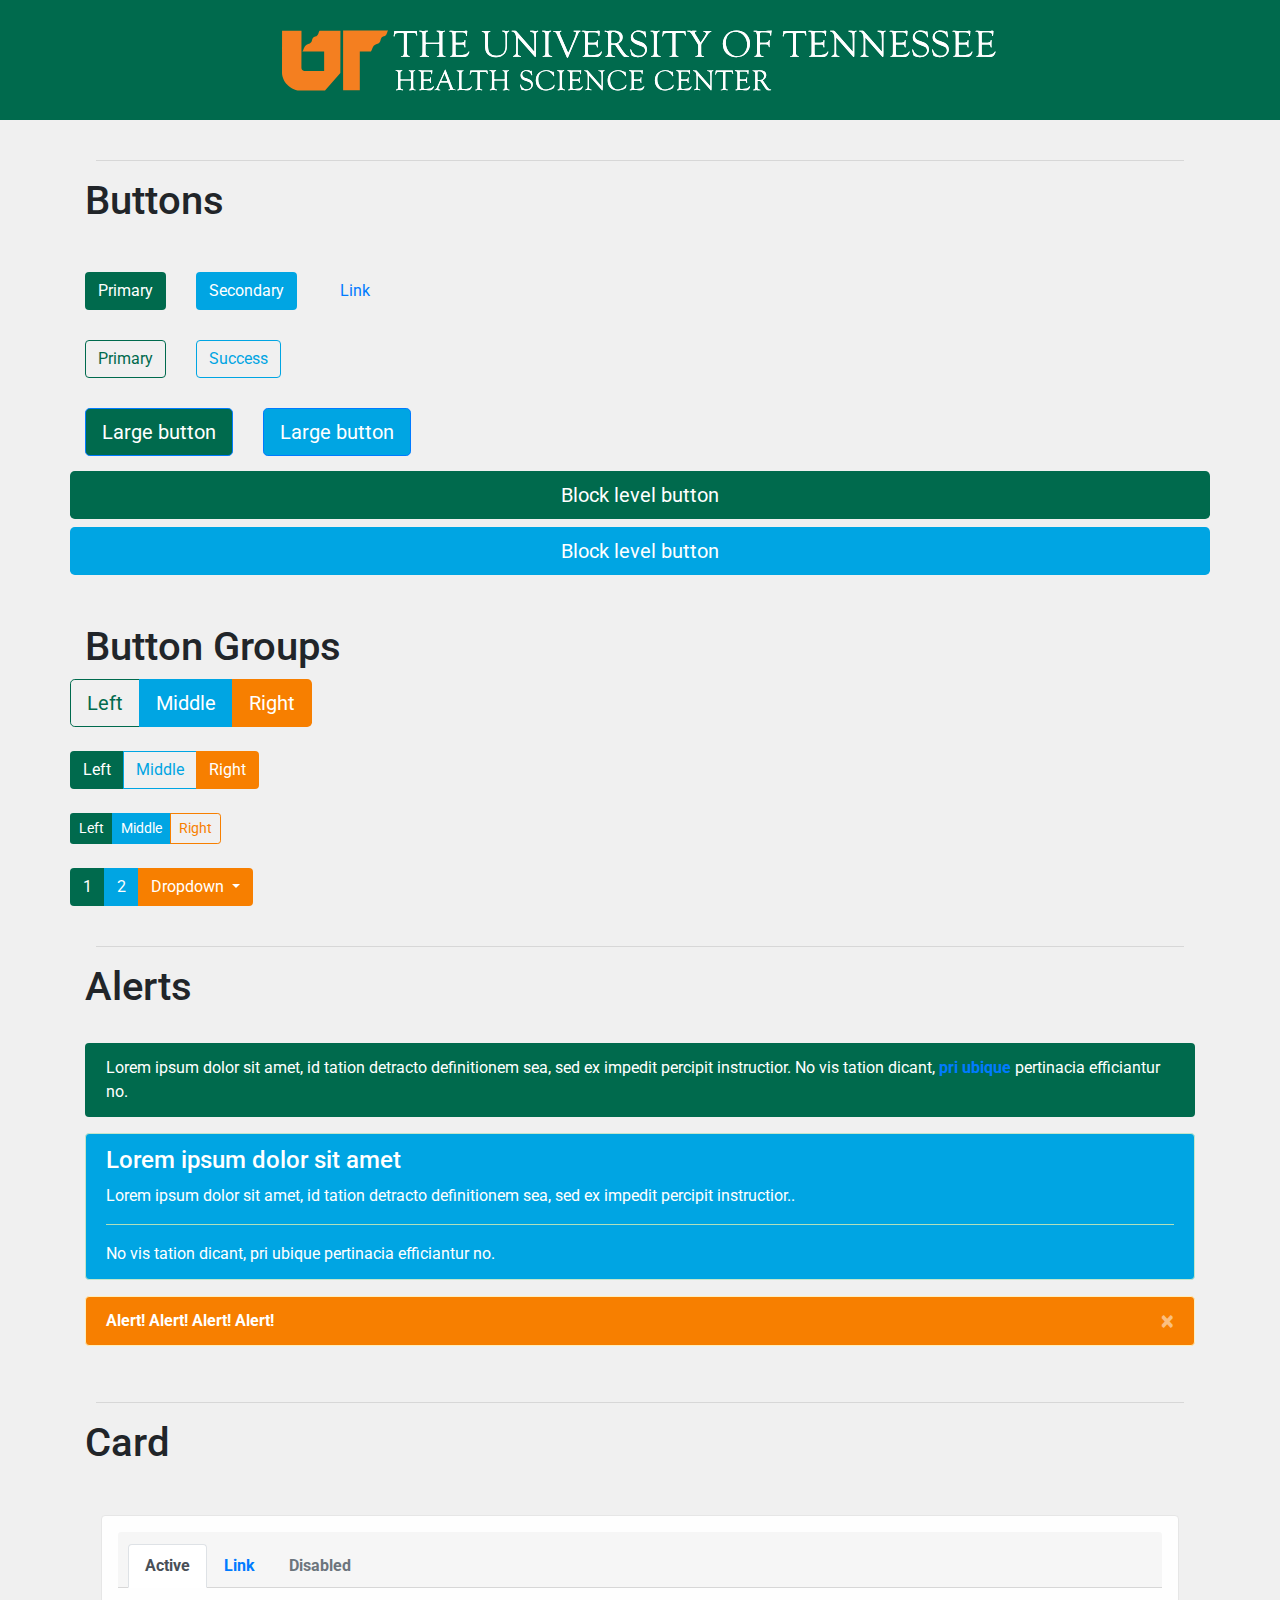
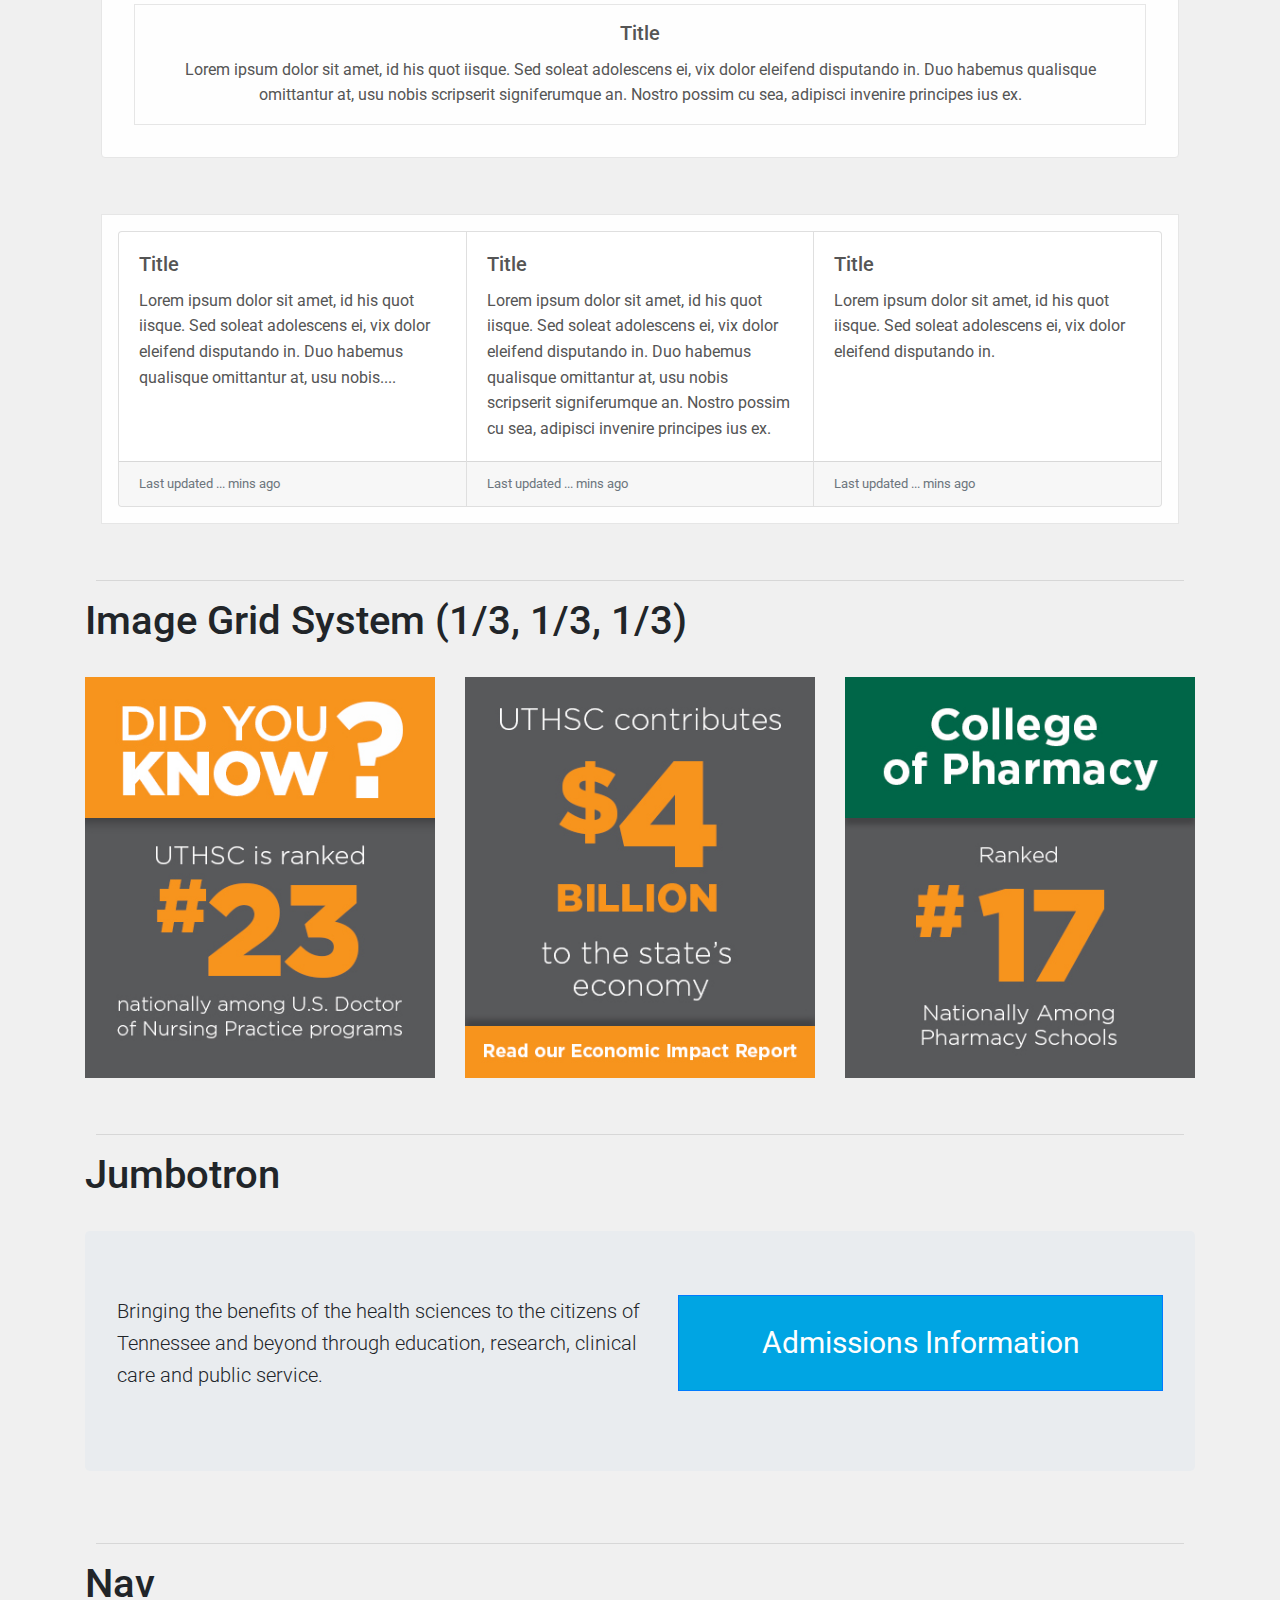
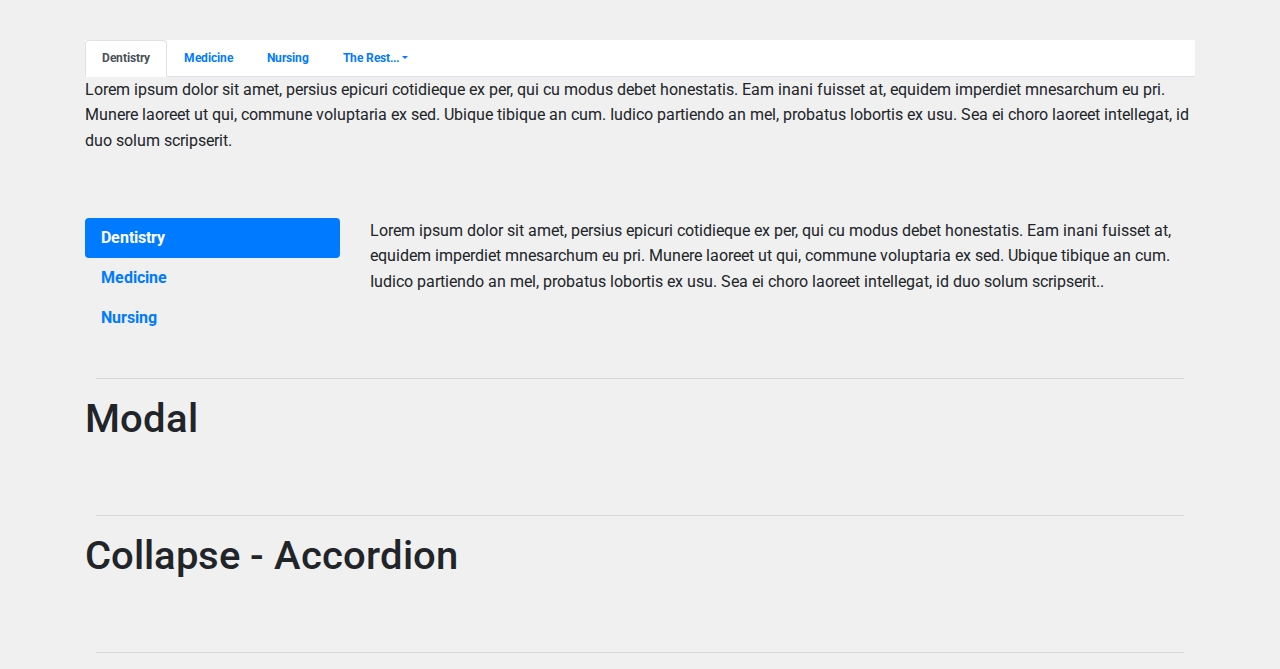
==== commit bd86492b: "added some UTHSC styling to nav" ====
--- a/kitchen-sink/index.html
+++ b/kitchen-sink/index.html
@@ -242,11 +242,11 @@
          <h1>Nav</h1>
          <br>
          <div class="bd-example bd-example-tabs">
-            <ul class="nav nav-tabs" id="myTab" role="tablist">
+            <ul class="nav nav-tabs tab-styling " id="myTab" role="tablist">
               <li class="nav-item">
                 <a class="nav-link active show" id="home-tab" data-toggle="tab" href="#home" role="tab" aria-controls="home" aria-selected="true">Dentistry</a>
               </li>
-              <li class="nav-item">
+              <li class="nav-item ">
                 <a class="nav-link" id="profile-tab" data-toggle="tab" href="#profile" role="tab" aria-controls="profile" aria-selected="false">Medicine</a>
               </li>
               <li class="nav-item">
--- a/kitchen-sink/css/custom.css
+++ b/kitchen-sink/css/custom.css
@@ -89,3 +89,24 @@
   padding: 1rem !important;
 } 
 
+.tab-styling {
+  margin: 0 !important;
+  background: white !important;
+  color: #008CBA !important;
+  /* background active 
+  active color 
+  font size 
+  background hover */
+  font-size: 12px !important;
+  padding: 1.25 rem 1.5rem !important;
+}
+
+.tab-styling:active {
+  background-color: #e6e6e6 !important;
+  color: #008CBA !important;
+}
+
+.tab-styling:hover {
+  background-color: #fefefe !important;
+}
+
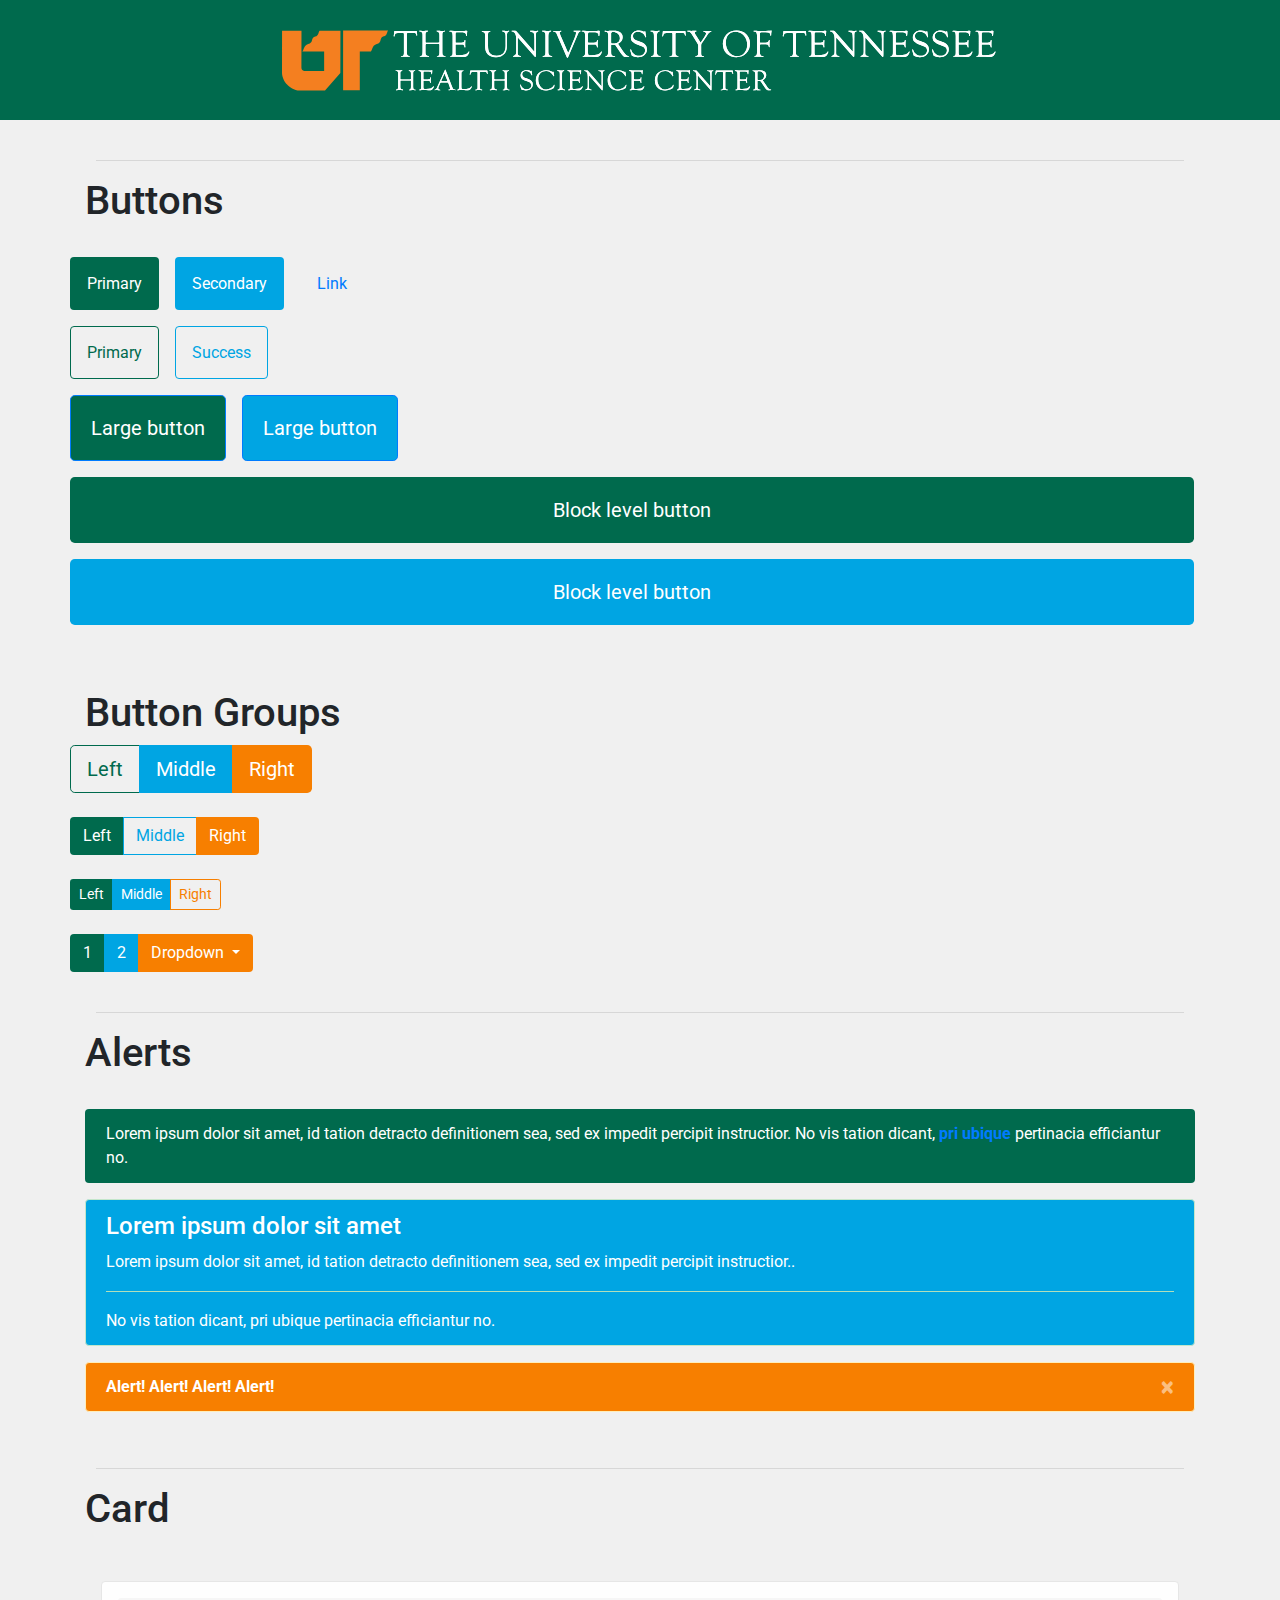
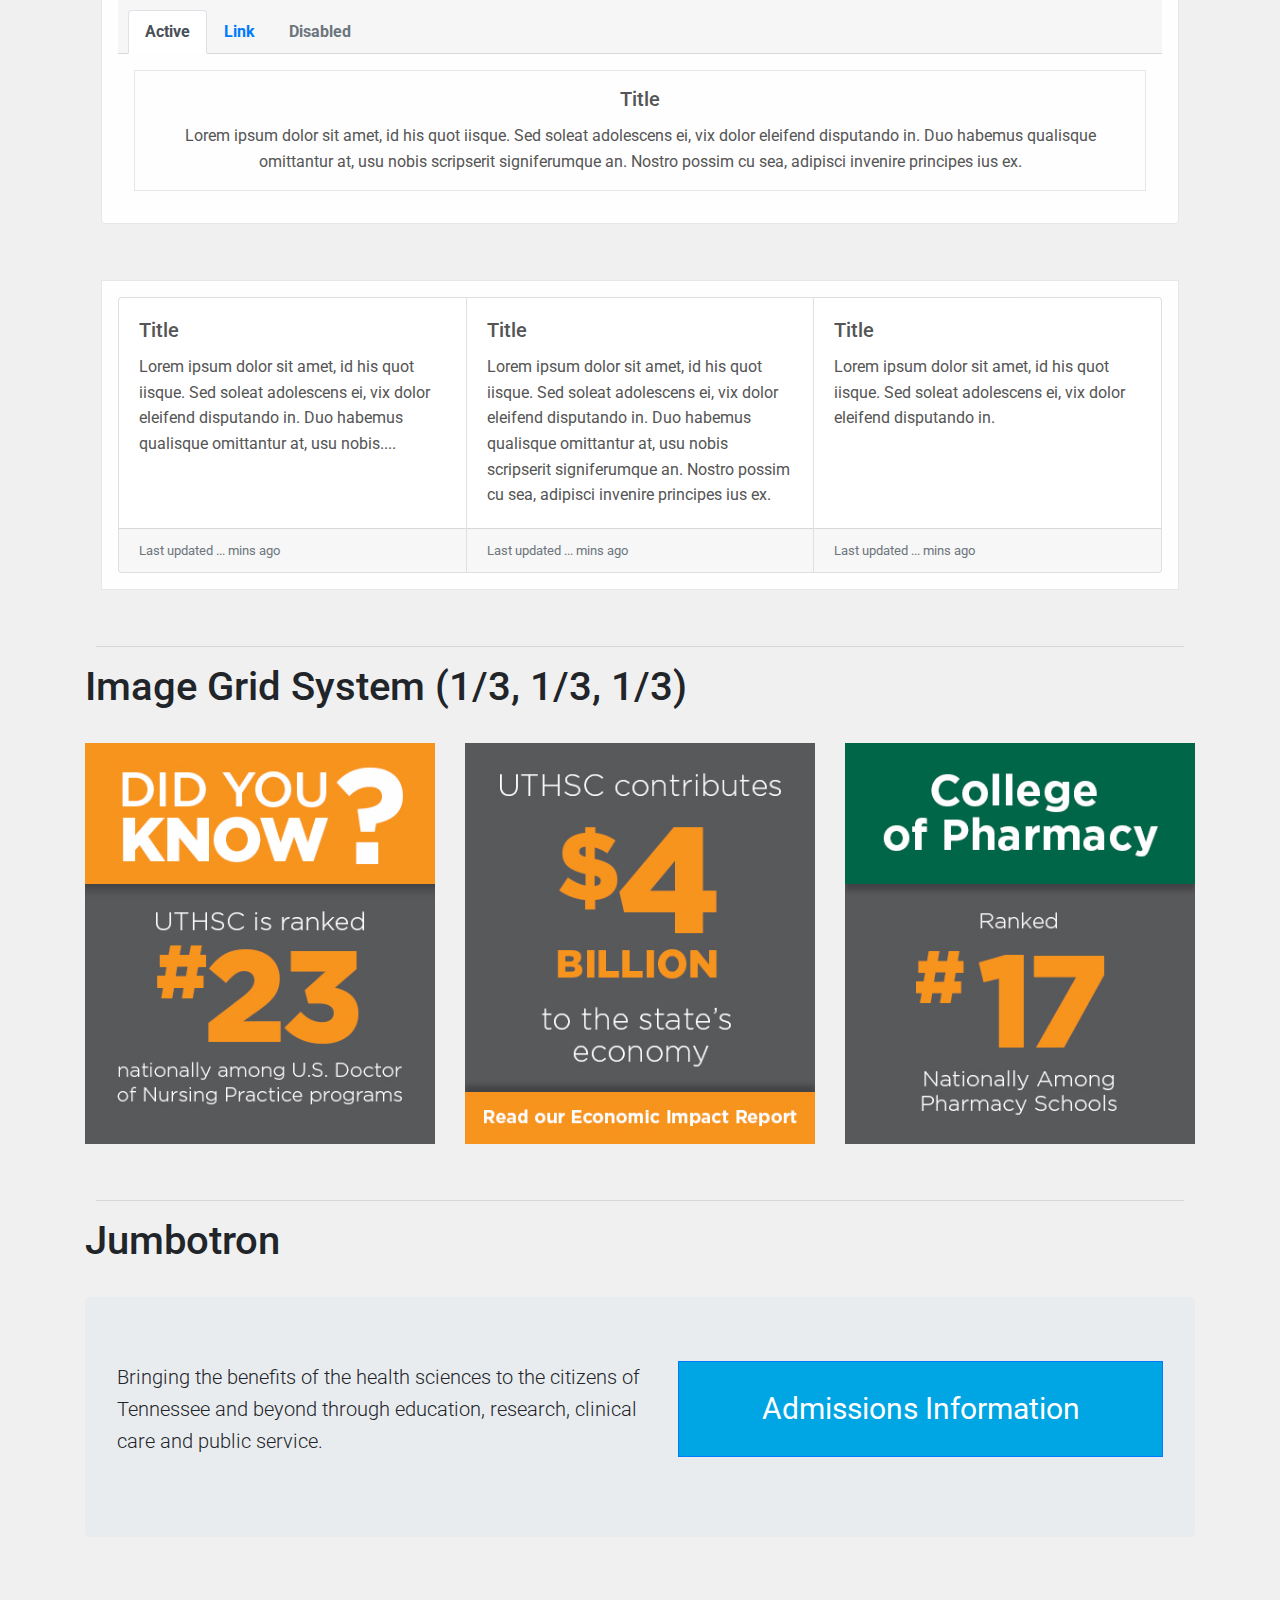
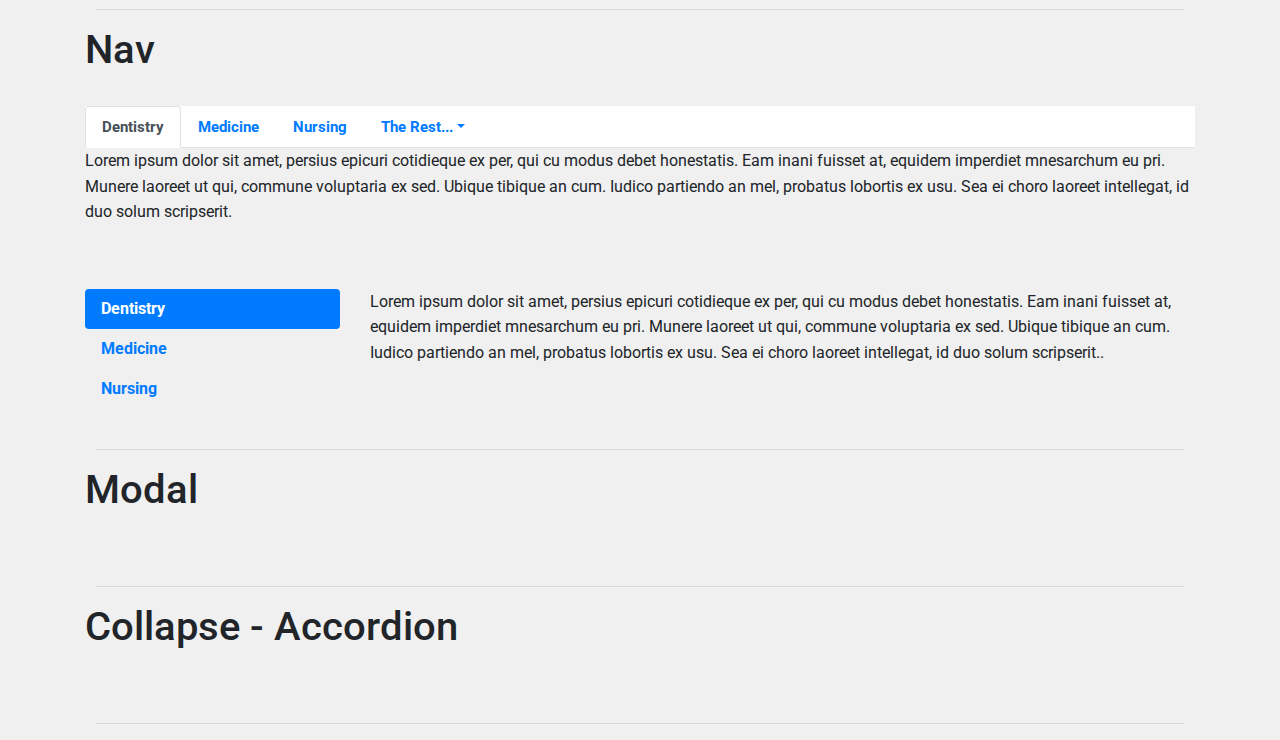
==== commit 2b6ca646: "added scss foudnation specifics to bootstrap buttons" ====
--- a/kitchen-sink/index.html
+++ b/kitchen-sink/index.html
@@ -51,21 +51,21 @@
          <h1>Buttons</h1>
          <br>
          <div class="row">
-            <button id="add-space" type="button" class="btn uthsc-green">Primary</button>
-            <button id="add-space" type="button" class="btn uthsc-blue">Secondary</button>
-            <button id="add-space" type="button" class="btn btn-link">Link</button>
-         </div>
-         <div class="row">
-            <button id="add-space" type="button" class="btn outline-button">Primary</button>
-            <button id="add-space" type="button" class="btn outline-button-secondary">Success</button>
-         </div>
-         <div class="row">
-            <button id="add-space" type="button" class="btn btn-primary btn-lg uthsc-green">Large button</button>
-            <button id="add-space" type="button" class="btn btn-primary btn-lg uthsc-blue">Large button</button>
-         </div>
-         <div class="row">
-            <button type="button" class="btn  btn-lg btn-block uthsc-green">Block level button</button>
-            <button type="button" class="btn  btn-lg btn-block uthsc-blue">Block level button</button>
+            <button type="button" class="btn uthsc-green button-specifics">Primary</button>
+            <button type="button" class="btn uthsc-blue button-specifics">Secondary</button>
+            <button type="button" class="btn btn-link button-specifics">Link</button>
+         </div>
+         <div class="row">
+            <button type="button" class="btn outline-button button-specifics">Primary</button>
+            <button type="button" class="btn outline-button-secondary button-specifics">Success</button>
+         </div>
+         <div class="row">
+            <button type="button" class="btn btn-primary btn-lg uthsc-green button-specifics">Large button</button>
+            <button type="button" class="btn btn-primary btn-lg uthsc-blue button-specifics">Large button</button>
+         </div>
+         <div class="row">
+            <button type="button" class="btn  btn-lg btn-block uthsc-green button-specifics">Block level button</button>
+            <button type="button" class="btn  btn-lg btn-block uthsc-blue button-specifics">Block level button</button>
          </div>
          <br><br>
          <h1>Button Groups</h1>
--- a/kitchen-sink/css/custom.css
+++ b/kitchen-sink/css/custom.css
@@ -32,7 +32,7 @@
   flex-wrap: wrap;
 }
 
-#add-space {
+.add-space {
   margin: 15px;
 }
 
@@ -81,6 +81,12 @@
   color: white !important;
 }
 
+.button-specifics {
+  padding: 0.85em 1em !important;
+  margin: 0 1rem 1rem 0 !important;
+  fill: solid !important;
+}
+
  .card-styling {
   background-color: #fefefe !important;
   color: #555 !important;
@@ -91,13 +97,13 @@
 
 .tab-styling {
   margin: 0 !important;
-  background: white !important;
+  background-color: white !important;
   color: #008CBA !important;
   /* background active 
   active color 
   font size 
   background hover */
-  font-size: 12px !important;
+  font-size: 15px !important;
   padding: 1.25 rem 1.5rem !important;
 }
 
@@ -108,5 +114,4 @@
 
 .tab-styling:hover {
   background-color: #fefefe !important;
-}
-
+}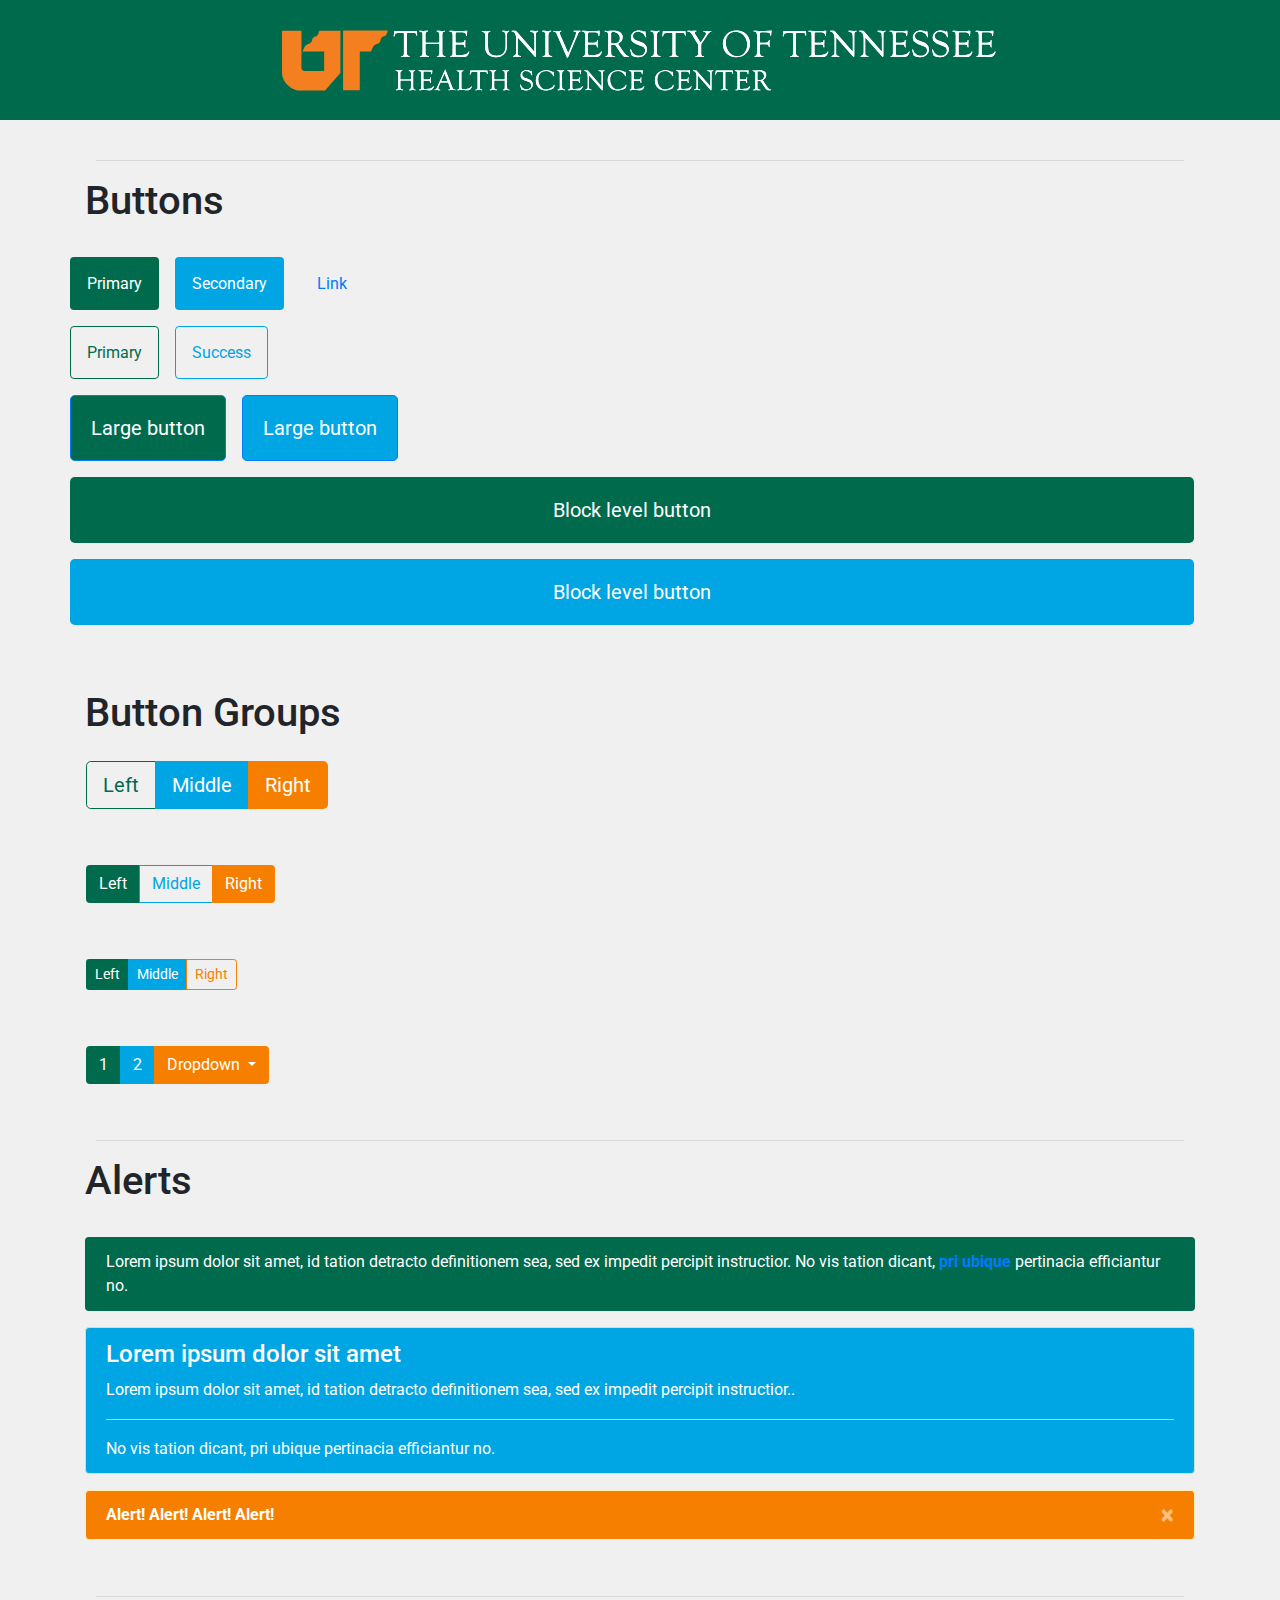
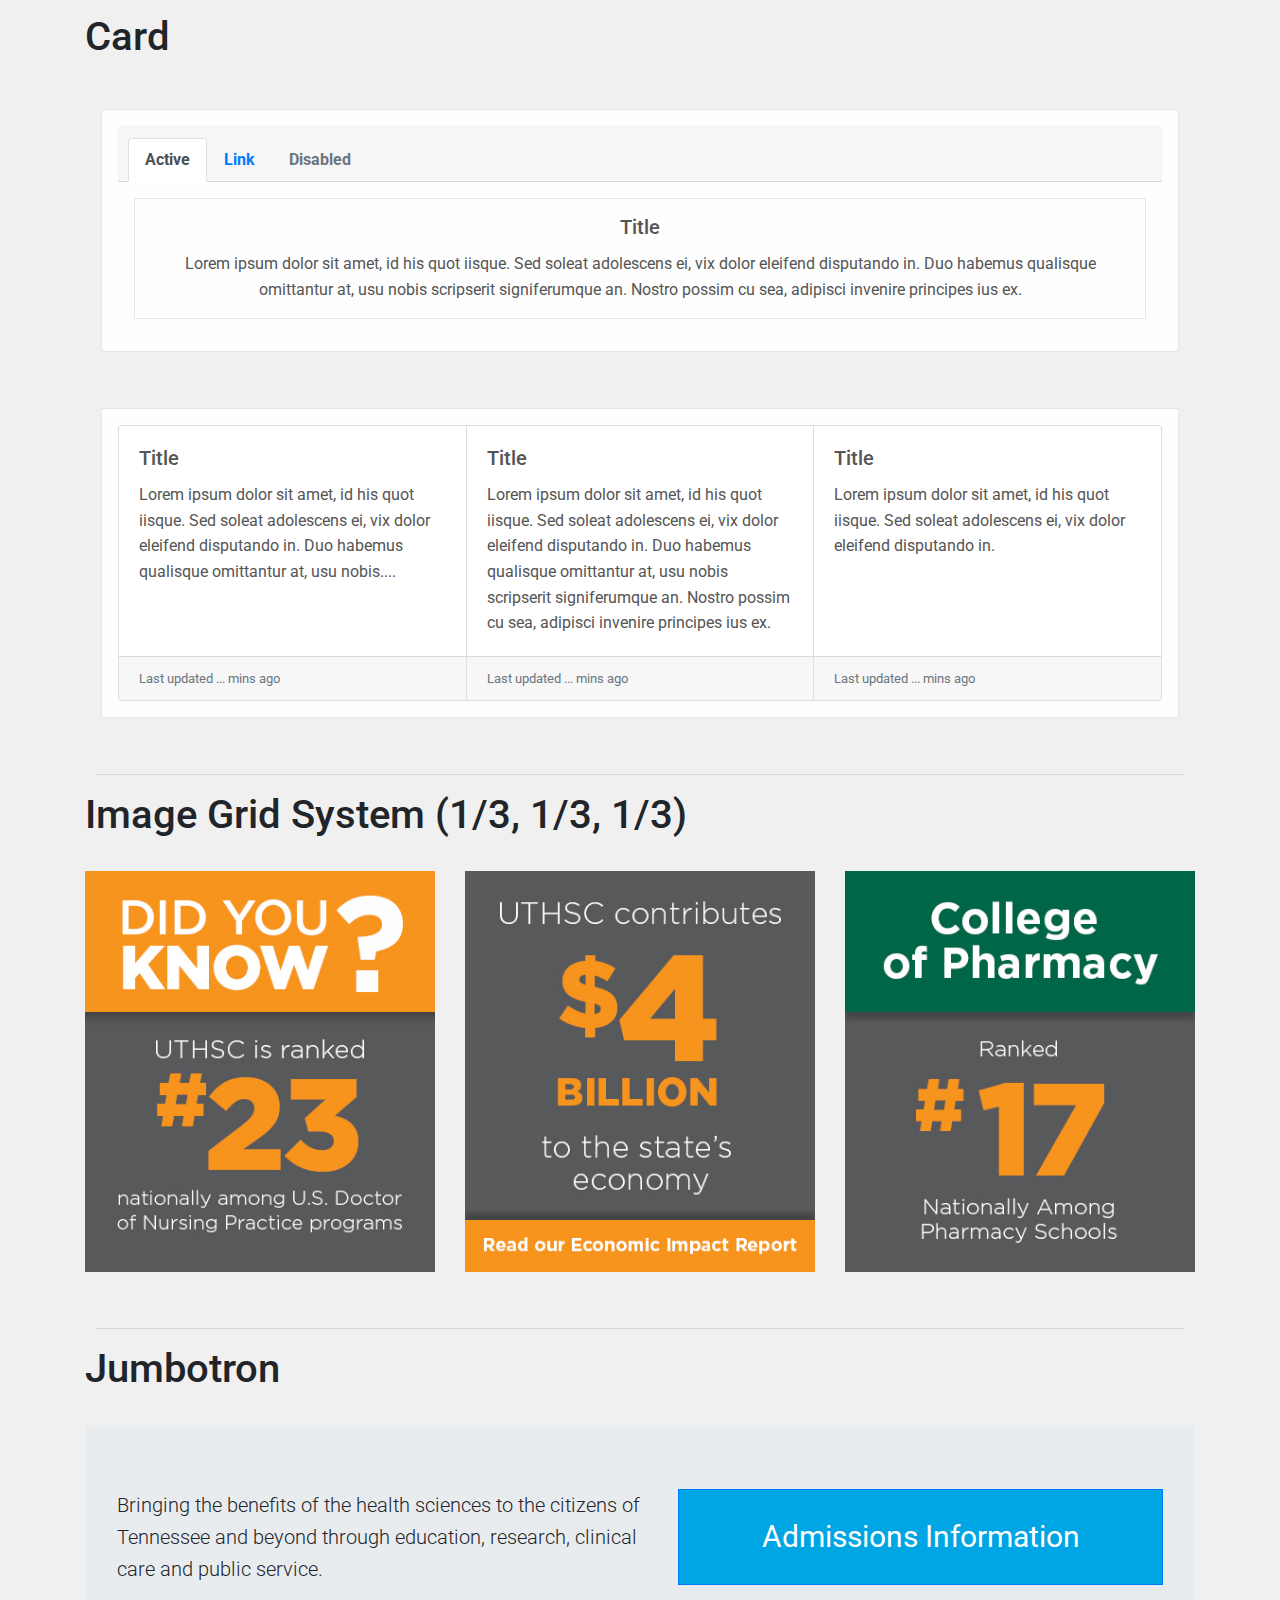
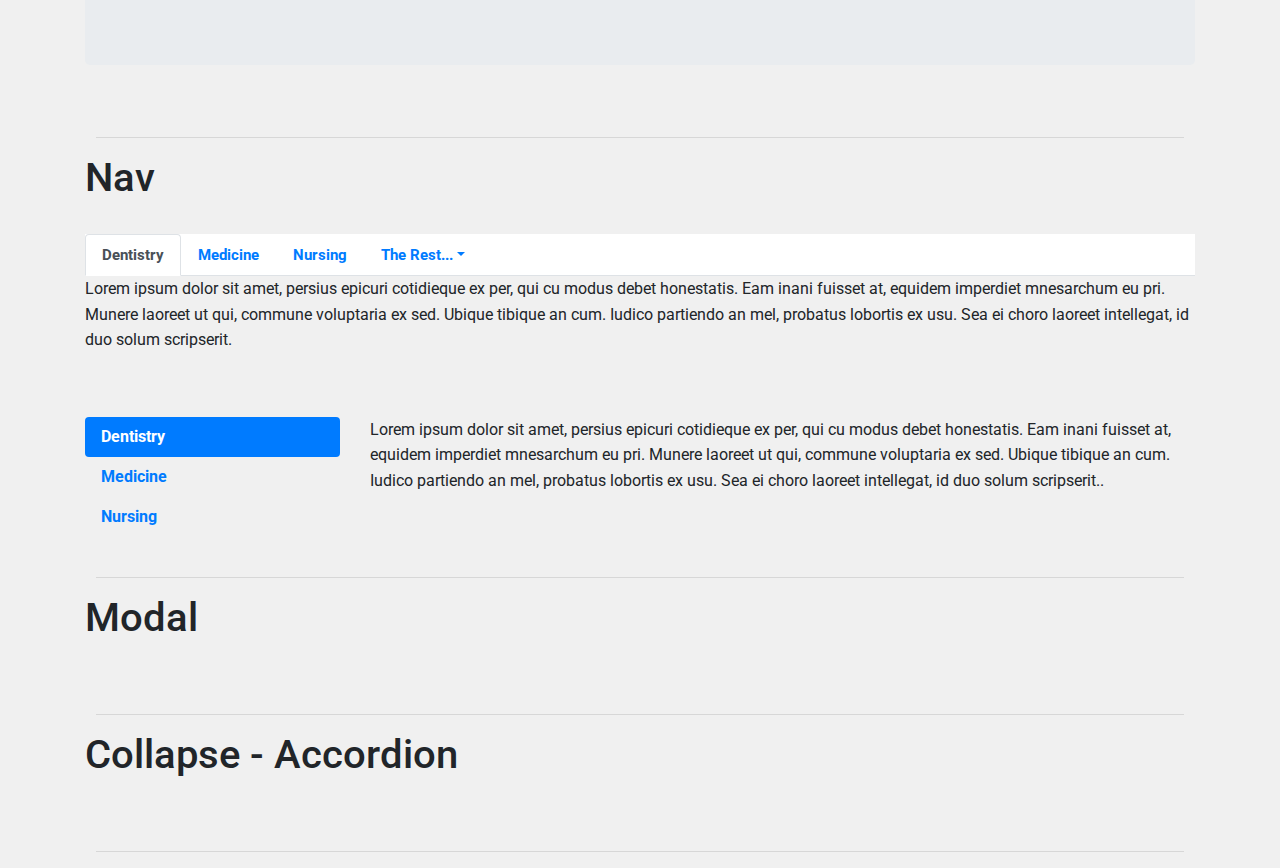
==== commit fa94ee8a: "button group detailing" ====
--- a/kitchen-sink/index.html
+++ b/kitchen-sink/index.html
@@ -70,7 +70,7 @@
          <br><br>
          <h1>Button Groups</h1>
          <div class="row">
-            <div class="btn-group btn-group-lg" role="group" aria-label="Large button group">
+            <div class="btn-group btn-group-lg button-group-specifics" role="group" aria-label="Large button group">
                <button type="button" class="btn outline-button">Left</button>
                <button type="button" class="btn uthsc-blue">Middle</button>
                <button type="button" class="btn uthsc-orange">Right</button>
@@ -78,7 +78,7 @@
          </div>
          <br>
          <div class="row">
-            <div class="btn-group" role="group" aria-label="Default button group">
+            <div class="btn-group button-group-specifics" role="group" aria-label="Default button group">
                <button type="button" class="btn uthsc-green">Left</button>
                <button type="button" class="btn outline-button-secondary">Middle</button>
                <button type="button" class="btn uthsc-orange">Right</button>
@@ -86,7 +86,7 @@
          </div>
          <br>
          <div class="row">
-            <div  class="btn-group btn-group-sm" role="group" aria-label="Small button group">
+            <div  class="btn-group btn-group-sm button-group-specifics" role="group" aria-label="Small button group">
                <button type="button" class="btn uthsc-green">Left</button>
                <button type="button" class="btn uthsc-blue">Middle</button>
                <button type="button" class="btn outline-button-orange">Right</button>
@@ -94,7 +94,7 @@
          </div>
          <br>
          <div class="row">
-            <div class="btn-group" role="group" aria-label="Button group with nested dropdown">
+            <div class="btn-group button-group-specifics" role="group" aria-label="Button group with nested dropdown">
                <button type="button" class="btn uthsc-green">1</button>
                <button type="button" class="btn uthsc-blue">2</button>
                <div class="btn-group" role="group">
--- a/kitchen-sink/css/custom.css
+++ b/kitchen-sink/css/custom.css
@@ -87,6 +87,11 @@
   fill: solid !important;
 }
 
+.button-group-specifics {
+  margin: 1rem !important;
+  border-spacing: 1px !important;
+}
+
  .card-styling {
   background-color: #fefefe !important;
   color: #555 !important;
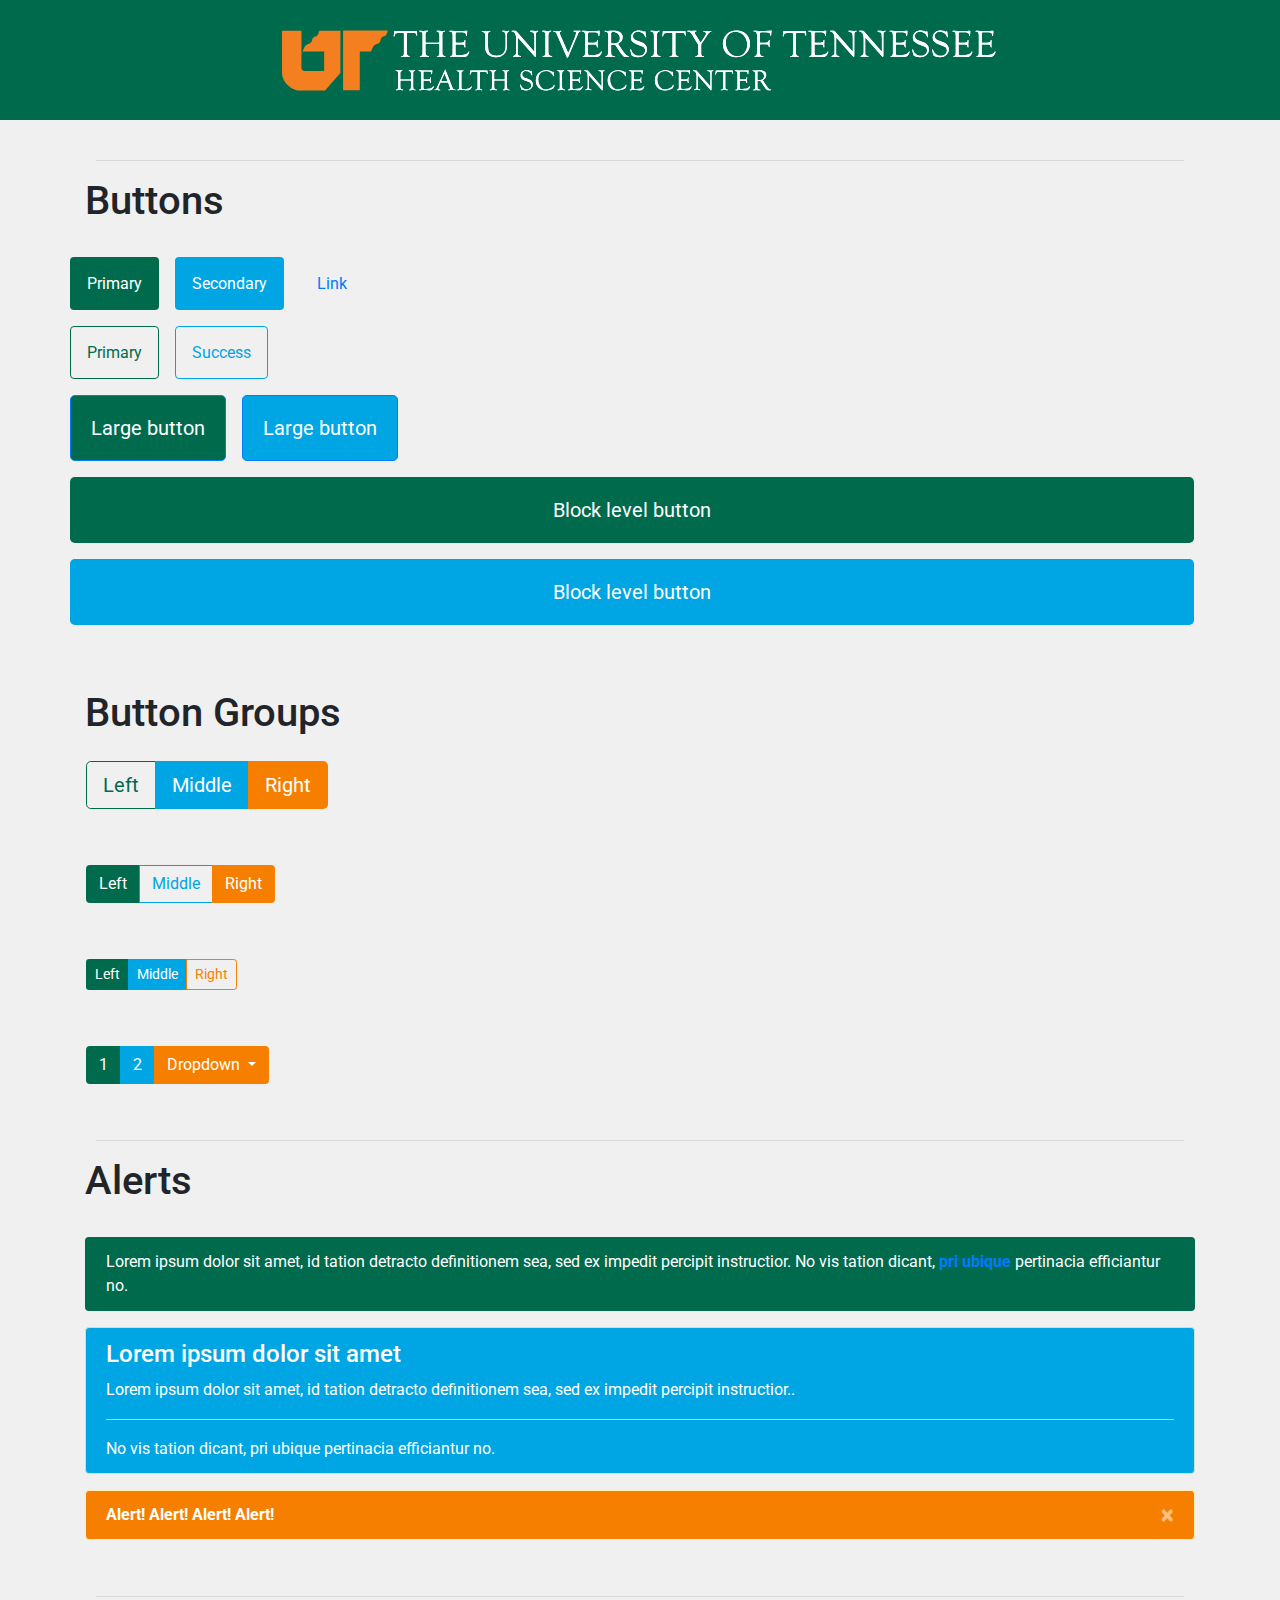
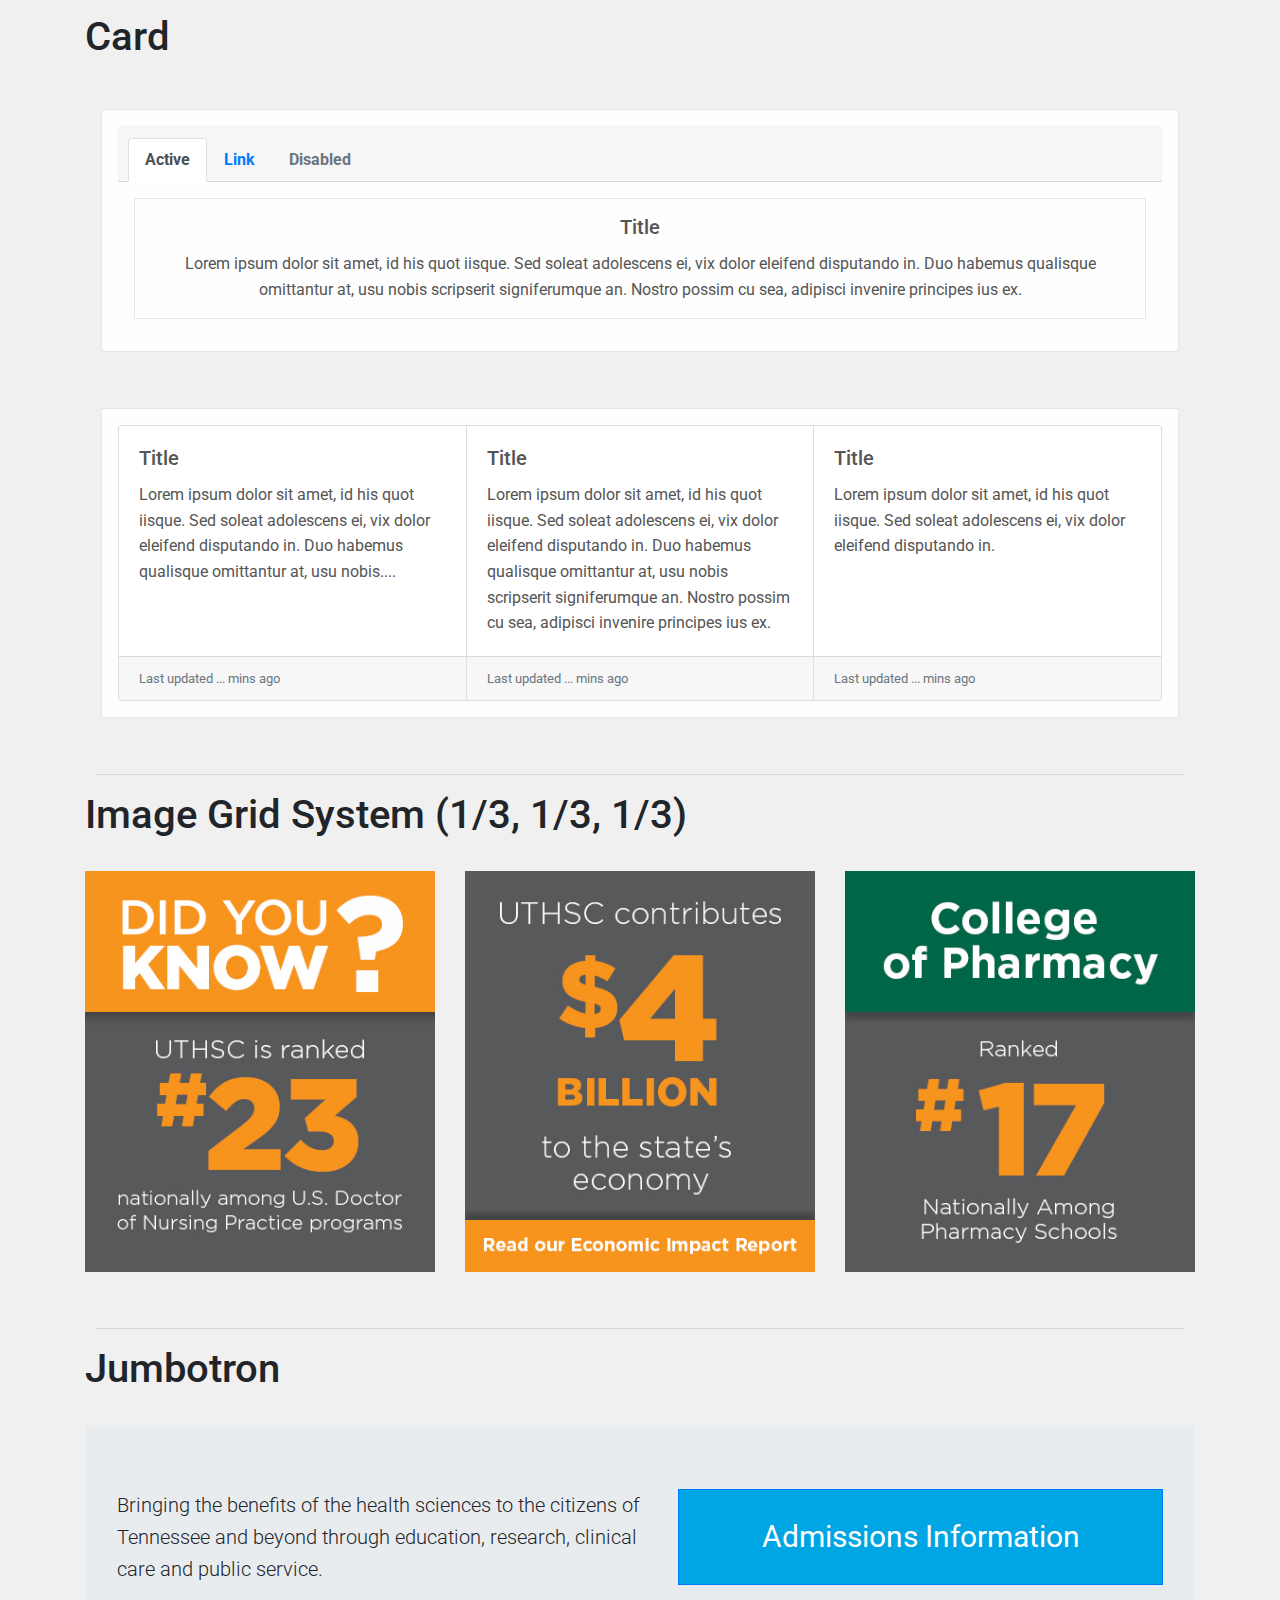
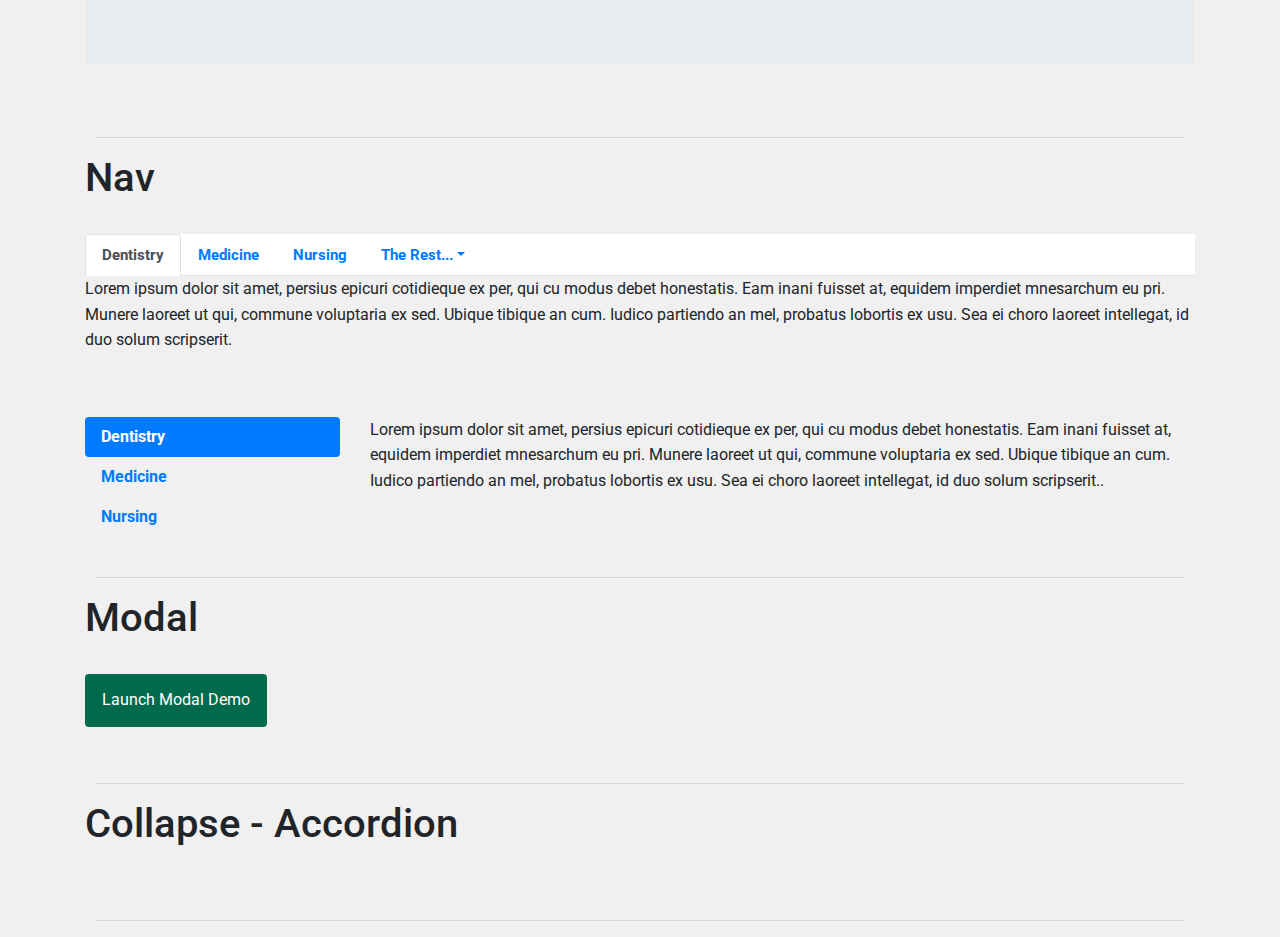
==== commit 940c5118: "added modal" ====
--- a/kitchen-sink/index.html
+++ b/kitchen-sink/index.html
@@ -239,76 +239,99 @@
       <br />
       <hr width="85%" />
       <div class="container">
-         <h1>Nav</h1>
+            <h1>Nav</h1>
          <br>
          <div class="bd-example bd-example-tabs">
             <ul class="nav nav-tabs tab-styling " id="myTab" role="tablist">
-              <li class="nav-item">
-                <a class="nav-link active show" id="home-tab" data-toggle="tab" href="#home" role="tab" aria-controls="home" aria-selected="true">Dentistry</a>
-              </li>
-              <li class="nav-item ">
-                <a class="nav-link" id="profile-tab" data-toggle="tab" href="#profile" role="tab" aria-controls="profile" aria-selected="false">Medicine</a>
-              </li>
-              <li class="nav-item">
-                <a class="nav-link" id="contact-tab" data-toggle="tab" href="#contact" role="tab" aria-controls="contact" aria-selected="false">Nursing</a>
-              </li>
-              <li class="nav-item dropdown">
-               <a class="nav-link dropdown-toggle" data-toggle="dropdown" href="#" role="button" aria-haspopup="true" aria-expanded="false">The Rest...</a>
-               <div class="dropdown-menu">
-                 <a class="dropdown-item" href="#">Graduate Health Sciences</a>
-                 <a class="dropdown-item" href="#">Pharmacy</a>
-                 <!-- <a class="dropdown-item" href="#">Something else here</a> -->
-               </div>
-             </li>
+               <li class="nav-item">
+                  <a class="nav-link active show" id="home-tab" data-toggle="tab" href="#home" role="tab" aria-controls="home" aria-selected="true">Dentistry</a>
+               </li>
+               <li class="nav-item ">
+                  <a class="nav-link" id="profile-tab" data-toggle="tab" href="#profile" role="tab" aria-controls="profile" aria-selected="false">Medicine</a>
+               </li>
+               <li class="nav-item">
+                  <a class="nav-link" id="contact-tab" data-toggle="tab" href="#contact" role="tab" aria-controls="contact" aria-selected="false">Nursing</a>
+               </li>
+               <li class="nav-item dropdown">
+                  <a class="nav-link dropdown-toggle" data-toggle="dropdown" href="#" role="button" aria-haspopup="true" aria-expanded="false">The Rest...</a>
+                  <div class="dropdown-menu">
+                     <a class="dropdown-item" href="#">Graduate Health Sciences</a>
+                     <a class="dropdown-item" href="#">Pharmacy</a>
+                     <!-- <a class="dropdown-item" href="#">Something else here</a> -->
+                  </div>
+               </li>
             </ul>
             <div class="tab-content" id="myTabContent ">
-              <div class="tab-pane fade active show" id="home" role="tabpanel" aria-labelledby="home-tab">
-                <p>Lorem ipsum dolor sit amet, persius epicuri cotidieque ex per, qui cu modus debet honestatis. Eam inani fuisset at, equidem imperdiet mnesarchum eu pri. Munere laoreet ut qui, commune voluptaria ex sed. Ubique tibique an cum. Iudico partiendo an mel, probatus lobortis ex usu. Sea ei choro laoreet intellegat, id duo solum scripserit.</p>
-              </div>
-              <div class="tab-pane fade" id="profile" role="tabpanel" aria-labelledby="profile-tab">
-                <p>Quo erat aperiri rationibus ei, no cum option quaestio. Vis populo persecuti et, cum vidisse legimus ea, his probo nominati te. Mei quod diam errem ut. Exerci suscipit ponderum nam no, ex altera vulputate per. Vel ut discere consectetuer.</p>
-              </div>
-              <div class="tab-pane fade" id="contact" role="tabpanel" aria-labelledby="contact-tab">
-                <p>Platonem facilisis disputationi ut mei, eu probo saepe adolescens eam. Ne per dico vidisse urbanitas, cum ipsum tation deserunt ne. Feugiat electram petentium sea in, nam eu illum vituperatoribus. Per atqui convenire comprehensam ne. Mea ut atqui volutpat.</p>
-              </div>
-            </div>
-          </div>
-          
-          <br><br>
-          <div class="bd-example bd-example-tabs">
+               <div class="tab-pane fade active show" id="home" role="tabpanel" aria-labelledby="home-tab">
+                  <p>Lorem ipsum dolor sit amet, persius epicuri cotidieque ex per, qui cu modus debet honestatis. Eam inani fuisset at, equidem imperdiet mnesarchum eu pri. Munere laoreet ut qui, commune voluptaria ex sed. Ubique tibique an cum. Iudico partiendo an mel, probatus lobortis ex usu. Sea ei choro laoreet intellegat, id duo solum scripserit.</p>
+               </div>
+               <div class="tab-pane fade" id="profile" role="tabpanel" aria-labelledby="profile-tab">
+                  <p>Quo erat aperiri rationibus ei, no cum option quaestio. Vis populo persecuti et, cum vidisse legimus ea, his probo nominati te. Mei quod diam errem ut. Exerci suscipit ponderum nam no, ex altera vulputate per. Vel ut discere consectetuer.</p>
+               </div>
+               <div class="tab-pane fade" id="contact" role="tabpanel" aria-labelledby="contact-tab">
+                  <p>Platonem facilisis disputationi ut mei, eu probo saepe adolescens eam. Ne per dico vidisse urbanitas, cum ipsum tation deserunt ne. Feugiat electram petentium sea in, nam eu illum vituperatoribus. Per atqui convenire comprehensam ne. Mea ut atqui volutpat.</p>
+               </div>
+            </div>
+         </div>
+         <br><br>
+         <div class="bd-example bd-example-tabs">
             <div class="row">
-              <div class="col-3">
-                <div class="nav flex-column nav-pills" id="v-pills-tab" role="tablist" aria-orientation="vertical">
-                  <a class="nav-link active show" id="v-pills-home-tab" data-toggle="pill" href="#v-pills-home" role="tab" aria-controls="v-pills-home" aria-selected="true">Dentistry</a>
-                  <a class="nav-link" id="v-pills-profile-tab" data-toggle="pill" href="#v-pills-profile" role="tab" aria-controls="v-pills-profile" aria-selected="false">Medicine</a>
-                  <a class="nav-link" id="v-pills-messages-tab" data-toggle="pill" href="#v-pills-messages" role="tab" aria-controls="v-pills-messages" aria-selected="false">Nursing</a>
-                  <!-- <a class="nav-link" id="v-pills-settings-tab" data-toggle="pill" href="#v-pills-settings" role="tab" aria-controls="v-pills-settings" aria-selected="false"></a> -->
-                </div>
-              </div>
-              <div class="col-9">
-                <div class="tab-content" id="v-pills-tabContent">
-                  <div class="tab-pane fade active show" id="v-pills-home" role="tabpanel" aria-labelledby="v-pills-home-tab">
-                    <p>Lorem ipsum dolor sit amet, persius epicuri cotidieque ex per, qui cu modus debet honestatis. Eam inani fuisset at, equidem imperdiet mnesarchum eu pri. Munere laoreet ut qui, commune voluptaria ex sed. Ubique tibique an cum. Iudico partiendo an mel, probatus lobortis ex usu. Sea ei choro laoreet intellegat, id duo solum scripserit..</p>
-                  </div>
-                  <div class="tab-pane fade" id="v-pills-profile" role="tabpanel" aria-labelledby="v-pills-profile-tab">
-                    <p>Quo erat aperiri rationibus ei, no cum option quaestio. Vis populo persecuti et, cum vidisse legimus ea, his probo nominati te. Mei quod diam errem ut. Exerci suscipit ponderum nam no, ex altera vulputate per. Vel ut discere consectetuer.</p>
-                  </div>
-                  <div class="tab-pane fade" id="v-pills-messages" role="tabpanel" aria-labelledby="v-pills-messages-tab">
-                    <p>Platonem facilisis disputationi ut mei, eu probo saepe adolescens eam. Ne per dico vidisse urbanitas, cum ipsum tation deserunt ne. Feugiat electram petentium sea in, nam eu illum vituperatoribus. Per atqui convenire comprehensam ne. Mea ut atqui volutpat.</p>
-                  </div>
-                  <!-- <div class="tab-pane fade" id="v-pills-settings" role="tabpanel" aria-labelledby="v-pills-settings-tab">
-                    <p>Eu dolore ea ullamco dolore Lorem id cupidatat excepteur reprehenderit consectetur elit id dolor proident in cupidatat officia. Voluptate excepteur commodo labore nisi cillum duis aliqua do. Aliqua amet qui mollit consectetur nulla mollit velit aliqua veniam nisi id do Lorem deserunt amet. Culpa ullamco sit adipisicing labore officia magna elit nisi in aute tempor commodo eiusmod.</p>
-                  </div> -->
-                </div>
-              </div>
-            </div>
-          </div>
+               <div class="col-3">
+                  <div class="nav flex-column nav-pills" id="v-pills-tab" role="tablist" aria-orientation="vertical">
+                     <a class="nav-link active show" id="v-pills-home-tab" data-toggle="pill" href="#v-pills-home" role="tab" aria-controls="v-pills-home" aria-selected="true">Dentistry</a>
+                     <a class="nav-link" id="v-pills-profile-tab" data-toggle="pill" href="#v-pills-profile" role="tab" aria-controls="v-pills-profile" aria-selected="false">Medicine</a>
+                     <a class="nav-link" id="v-pills-messages-tab" data-toggle="pill" href="#v-pills-messages" role="tab" aria-controls="v-pills-messages" aria-selected="false">Nursing</a>
+                     <!-- <a class="nav-link" id="v-pills-settings-tab" data-toggle="pill" href="#v-pills-settings" role="tab" aria-controls="v-pills-settings" aria-selected="false"></a> -->
+                  </div>
+               </div>
+               <div class="col-9">
+                  <div class="tab-content" id="v-pills-tabContent">
+                     <div class="tab-pane fade active show" id="v-pills-home" role="tabpanel" aria-labelledby="v-pills-home-tab">
+                        <p>Lorem ipsum dolor sit amet, persius epicuri cotidieque ex per, qui cu modus debet honestatis. Eam inani fuisset at, equidem imperdiet mnesarchum eu pri. Munere laoreet ut qui, commune voluptaria ex sed. Ubique tibique an cum. Iudico partiendo an mel, probatus lobortis ex usu. Sea ei choro laoreet intellegat, id duo solum scripserit..</p>
+                     </div>
+                     <div class="tab-pane fade" id="v-pills-profile" role="tabpanel" aria-labelledby="v-pills-profile-tab">
+                        <p>Quo erat aperiri rationibus ei, no cum option quaestio. Vis populo persecuti et, cum vidisse legimus ea, his probo nominati te. Mei quod diam errem ut. Exerci suscipit ponderum nam no, ex altera vulputate per. Vel ut discere consectetuer.</p>
+                     </div>
+                     <div class="tab-pane fade" id="v-pills-messages" role="tabpanel" aria-labelledby="v-pills-messages-tab">
+                        <p>Platonem facilisis disputationi ut mei, eu probo saepe adolescens eam. Ne per dico vidisse urbanitas, cum ipsum tation deserunt ne. Feugiat electram petentium sea in, nam eu illum vituperatoribus. Per atqui convenire comprehensam ne. Mea ut atqui volutpat.</p>
+                     </div>
+                     <!-- <div class="tab-pane fade" id="v-pills-settings" role="tabpanel" aria-labelledby="v-pills-settings-tab">
+                        <p>Eu dolore ea ullamco dolore Lorem id cupidatat excepteur reprehenderit consectetur elit id dolor proident in cupidatat officia. Voluptate excepteur commodo labore nisi cillum duis aliqua do. Aliqua amet qui mollit consectetur nulla mollit velit aliqua veniam nisi id do Lorem deserunt amet. Culpa ullamco sit adipisicing labore officia magna elit nisi in aute tempor commodo eiusmod.</p>
+                        </div> -->
+                  </div>
+               </div>
+            </div>
+         </div>
       </div>
       <br />
       <hr width="85%" />
       <div class="container">
          <h1>Modal</h1>
          <br>
+         <!-- Button trigger modal -->
+         <button type="button" class="btn uthsc-green button-specifics" data-toggle="modal" data-target="#exampleModal">
+            Launch Modal Demo
+         </button>
+         <!-- Modal -->
+         <div class="modal fade" id="exampleModal" tabindex="-1" role="dialog" aria-labelledby="exampleModalLabel" aria-hidden="true">
+            <div class="modal-dialog" role="document">
+               <div class="modal-content">
+                  <div class="modal-header">
+                     <h5 class="modal-title" id="exampleModalLabel">Title header...</h5>
+                     <button type="button" class="close" data-dismiss="modal" aria-label="Close">
+                     </button>
+                  </div>
+                  <div class="modal-body">
+                        Lorem ipsum dolor sit amet, ei mel illud oporteat mnesarchum. Liber docendi appetere vim et, cu molestie dissentias qui. Et vis clita iuvaret facilisis. Id ludus feugait sententiae qui, ut mei volumus suscipit. Ea dictas suscipiantur per, eros illud alterum ius ei. Et pri brute assum.
+                        <br>
+                        Ad fugit cetero eos, at mea ludus nonumy sadipscing. Ex viderer feugait his, autem omittantur efficiantur an per, nam consul quodsi omittam at. Te vis primis impedit constituam, vix audiam eruditi laboramus id. No his duis nullam necessitatibus, audire oportere ad qui, nam habeo saperet urbanitas ne. Eam aperiam civibus ut, zril feugiat blandit an eos.
+                  </div>
+                  <div class="modal-footer">
+                     <button type="button" class="btn btn-secondary button-specifics" data-dismiss="modal">Close</button>
+                  </div>
+               </div>
+            </div>
+         </div>
       </div>
       <br />
       <hr width="85%" />
@@ -318,7 +341,6 @@
       </div>
       <br />
       <hr width="85%" />
-
       <script src="./js/jquery-3.3.1.min.js"></script>
       <script src="./js/bootstrap.bundle.min.js"></script>
       <script src="./js/bootstrap.min.js"></script>
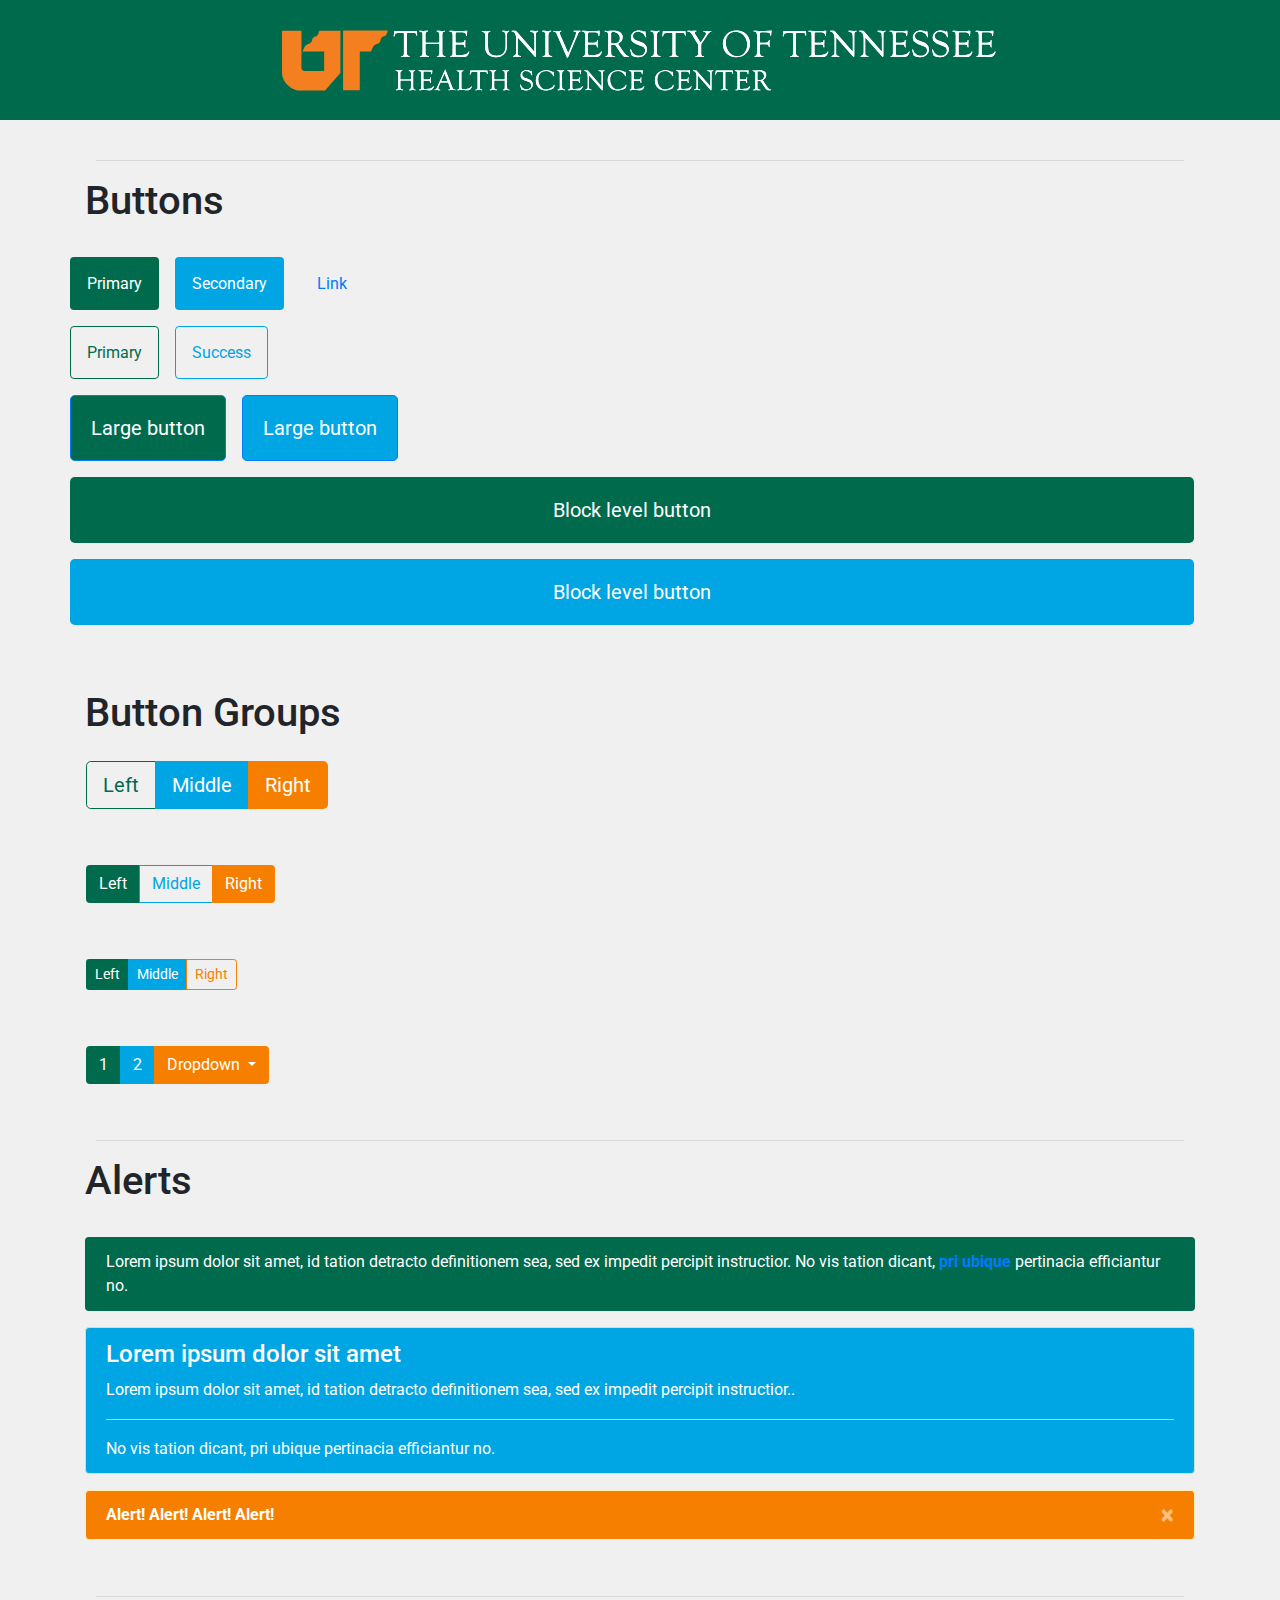
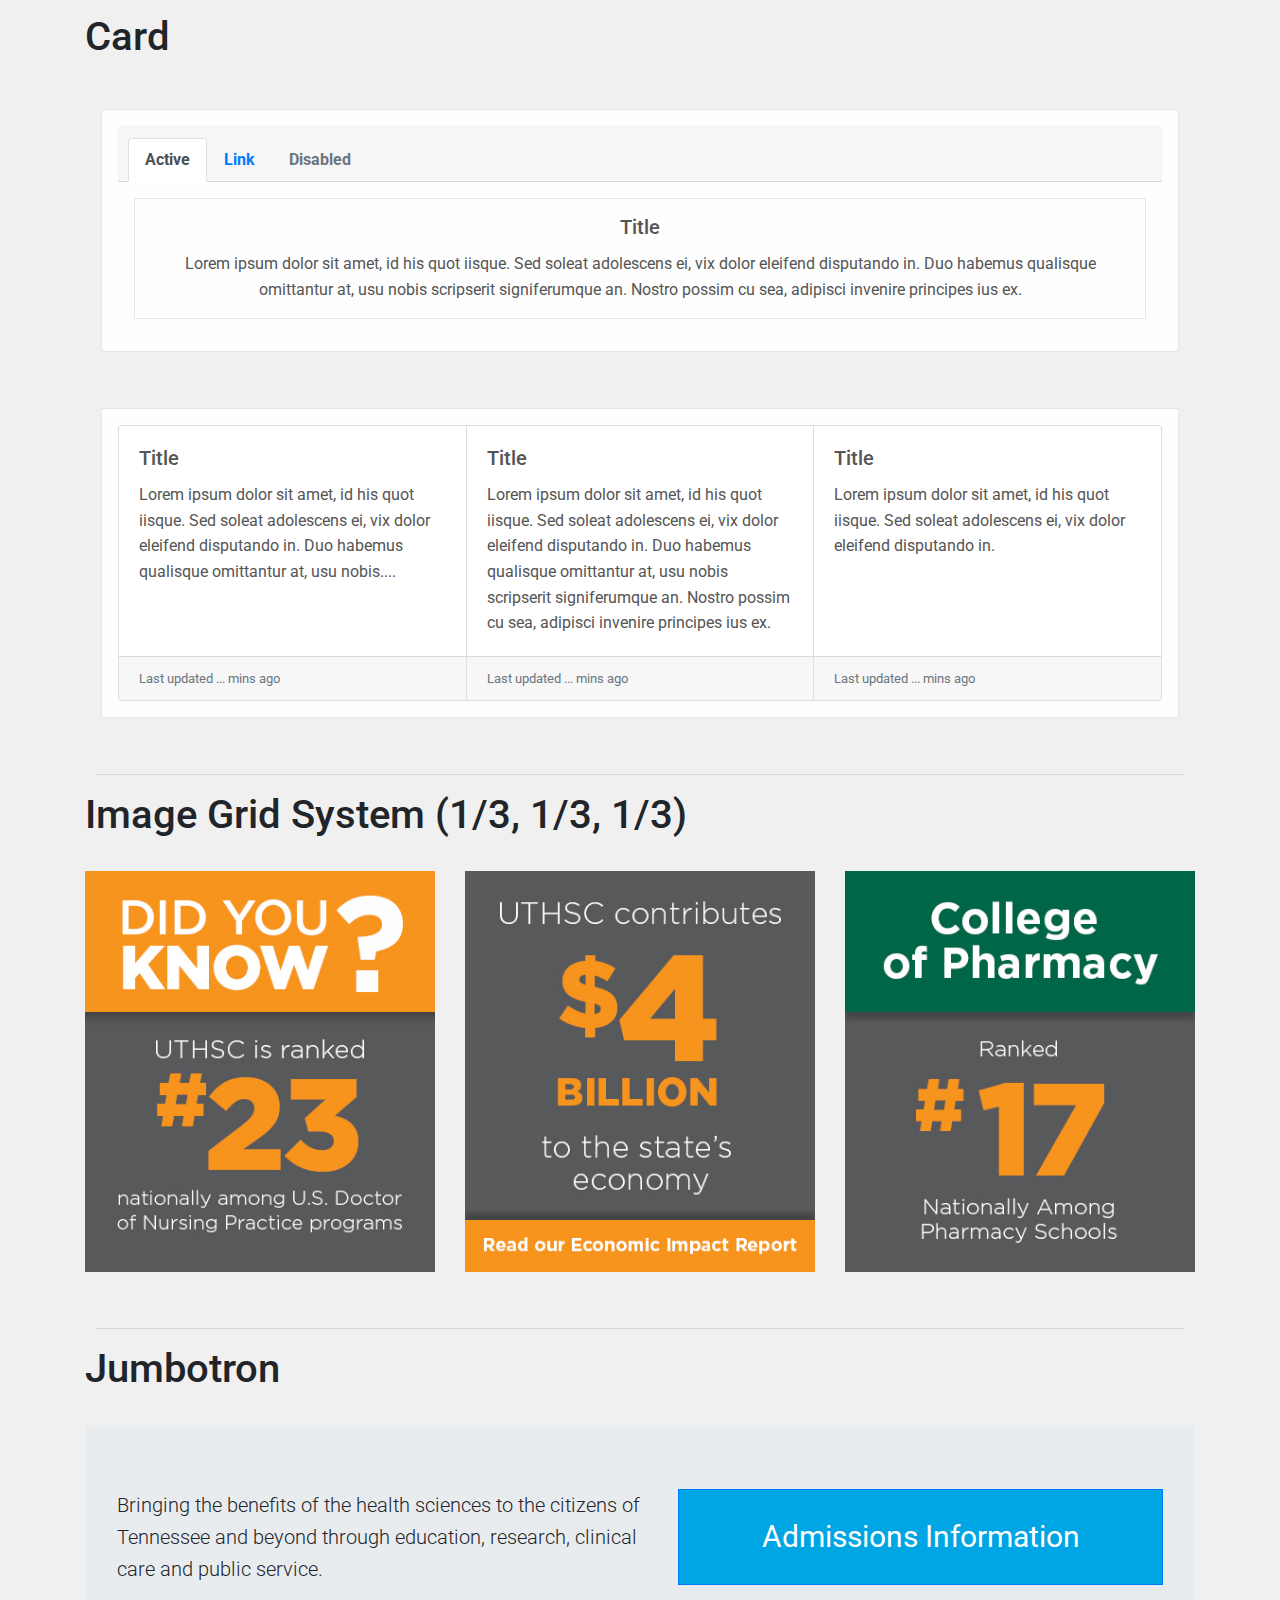
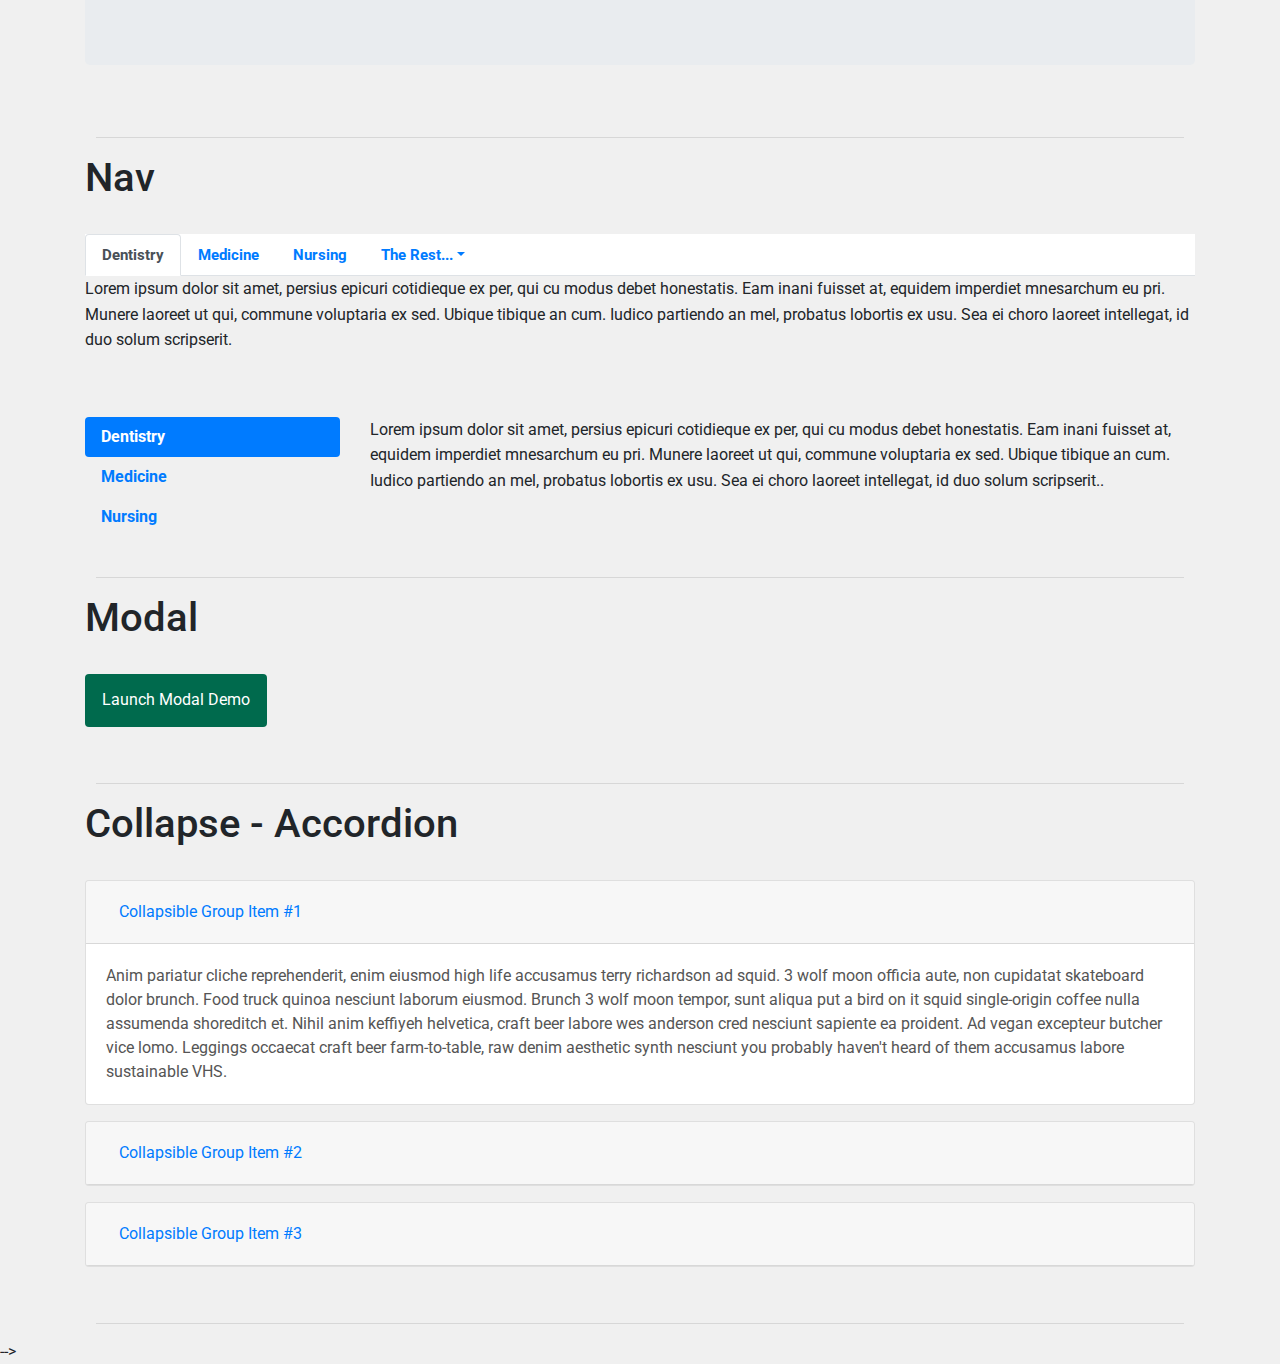
==== commit ad18a03b: "working accordion" ====
--- a/kitchen-sink/index.html
+++ b/kitchen-sink/index.html
@@ -239,7 +239,7 @@
       <br />
       <hr width="85%" />
       <div class="container">
-            <h1>Nav</h1>
+         <h1>Nav</h1>
          <br>
          <div class="bd-example bd-example-tabs">
             <ul class="nav nav-tabs tab-styling " id="myTab" role="tablist">
@@ -310,21 +310,21 @@
          <br>
          <!-- Button trigger modal -->
          <button type="button" class="btn uthsc-green button-specifics" data-toggle="modal" data-target="#exampleModal">
-            Launch Modal Demo
+         Launch Modal Demo
          </button>
          <!-- Modal -->
-         <div class="modal fade" id="exampleModal" tabindex="-1" role="dialog" aria-labelledby="exampleModalLabel" aria-hidden="true">
+         <div class="modal fade" id="exampleModal" tabindex="-1" role="dialog">
             <div class="modal-dialog" role="document">
                <div class="modal-content">
                   <div class="modal-header">
                      <h5 class="modal-title" id="exampleModalLabel">Title header...</h5>
-                     <button type="button" class="close" data-dismiss="modal" aria-label="Close">
+                     <button type="button" class="close" data-dismiss="modal">
                      </button>
                   </div>
                   <div class="modal-body">
-                        Lorem ipsum dolor sit amet, ei mel illud oporteat mnesarchum. Liber docendi appetere vim et, cu molestie dissentias qui. Et vis clita iuvaret facilisis. Id ludus feugait sententiae qui, ut mei volumus suscipit. Ea dictas suscipiantur per, eros illud alterum ius ei. Et pri brute assum.
-                        <br>
-                        Ad fugit cetero eos, at mea ludus nonumy sadipscing. Ex viderer feugait his, autem omittantur efficiantur an per, nam consul quodsi omittam at. Te vis primis impedit constituam, vix audiam eruditi laboramus id. No his duis nullam necessitatibus, audire oportere ad qui, nam habeo saperet urbanitas ne. Eam aperiam civibus ut, zril feugiat blandit an eos.
+                     Lorem ipsum dolor sit amet, ei mel illud oporteat mnesarchum. Liber docendi appetere vim et, cu molestie dissentias qui. Et vis clita iuvaret facilisis. Id ludus feugait sententiae qui, ut mei volumus suscipit. Ea dictas suscipiantur per, eros illud alterum ius ei. Et pri brute assum.
+                     <br>
+                     Ad fugit cetero eos, at mea ludus nonumy sadipscing. Ex viderer feugait his, autem omittantur efficiantur an per, nam consul quodsi omittam at. Te vis primis impedit constituam, vix audiam eruditi laboramus id. No his duis nullam necessitatibus, audire oportere ad qui, nam habeo saperet urbanitas ne. Eam aperiam civibus ut, zril feugiat blandit an eos.
                   </div>
                   <div class="modal-footer">
                      <button type="button" class="btn btn-secondary button-specifics" data-dismiss="modal">Close</button>
@@ -338,10 +338,57 @@
       <div class="container">
          <h1>Collapse - Accordion</h1>
          <br>
-      </div>
-      <br />
-      <hr width="85%" />
-      <script src="./js/jquery-3.3.1.min.js"></script>
+
+         <div id="accordion">
+            <div class="card">
+              <div class="card-header" id="headingOne">
+                <h5 class="mb-0">
+                  <button class="btn btn-link" data-toggle="collapse" data-target="#collapseOne" aria-expanded="true" aria-controls="collapseOne">
+                    Collapsible Group Item #1
+                  </button>
+                </h5>
+              </div>
+          
+              <div id="collapseOne" class="collapse show" aria-labelledby="headingOne" data-parent="#accordion">
+                <div class="card-body">
+                  Anim pariatur cliche reprehenderit, enim eiusmod high life accusamus terry richardson ad squid. 3 wolf moon officia aute, non cupidatat skateboard dolor brunch. Food truck quinoa nesciunt laborum eiusmod. Brunch 3 wolf moon tempor, sunt aliqua put a bird on it squid single-origin coffee nulla assumenda shoreditch et. Nihil anim keffiyeh helvetica, craft beer labore wes anderson cred nesciunt sapiente ea proident. Ad vegan excepteur butcher vice lomo. Leggings occaecat craft beer farm-to-table, raw denim aesthetic synth nesciunt you probably haven't heard of them accusamus labore sustainable VHS.
+                </div>
+              </div>
+            </div>
+            <div class="card">
+              <div class="card-header" id="headingTwo">
+                <h5 class="mb-0">
+                  <button class="btn btn-link collapsed" data-toggle="collapse" data-target="#collapseTwo" aria-expanded="false" aria-controls="collapseTwo">
+                    Collapsible Group Item #2
+                  </button>
+                </h5>
+              </div>
+              <div id="collapseTwo" class="collapse" aria-labelledby="headingTwo" data-parent="#accordion">
+                <div class="card-body">
+                  Anim pariatur cliche reprehenderit, enim eiusmod high life accusamus terry richardson ad squid. 3 wolf moon officia aute, non cupidatat skateboard dolor brunch. Food truck quinoa nesciunt laborum eiusmod. Brunch 3 wolf moon tempor, sunt aliqua put a bird on it squid single-origin coffee nulla assumenda shoreditch et. Nihil anim keffiyeh helvetica, craft beer labore wes anderson cred nesciunt sapiente ea proident. Ad vegan excepteur butcher vice lomo. Leggings occaecat craft beer farm-to-table, raw denim aesthetic synth nesciunt you probably haven't heard of them accusamus labore sustainable VHS.
+                </div>
+              </div>
+            </div>
+            <div class="card">
+              <div class="card-header" id="headingThree">
+                <h5 class="mb-0">
+                  <button class="btn btn-link collapsed" data-toggle="collapse" data-target="#collapseThree" aria-expanded="false" aria-controls="collapseThree">
+                    Collapsible Group Item #3
+                  </button>
+                </h5>
+              </div>
+              <div id="collapseThree" class="collapse" aria-labelledby="headingThree" data-parent="#accordion">
+                <div class="card-body">
+                  Anim pariatur cliche reprehenderit, enim eiusmod high life accusamus terry richardson ad squid. 3 wolf moon officia aute, non cupidatat skateboard dolor brunch. Food truck quinoa nesciunt laborum eiusmod. Brunch 3 wolf moon tempor, sunt aliqua put a bird on it squid single-origin coffee nulla assumenda shoreditch et. Nihil anim keffiyeh helvetica, craft beer labore wes anderson cred nesciunt sapiente ea proident. Ad vegan excepteur butcher vice lomo. Leggings occaecat craft beer farm-to-table, raw denim aesthetic synth nesciunt you probably haven't heard of them accusamus labore sustainable VHS.
+                </div>
+              </div>
+            </div>
+          </div>
+      </div>
+
+      <br />
+      <hr width="85%" />
+      <script src="./js/jquery-3.3.1.min.js"></script> -->
       <script src="./js/bootstrap.bundle.min.js"></script>
       <script src="./js/bootstrap.min.js"></script>
    </body>
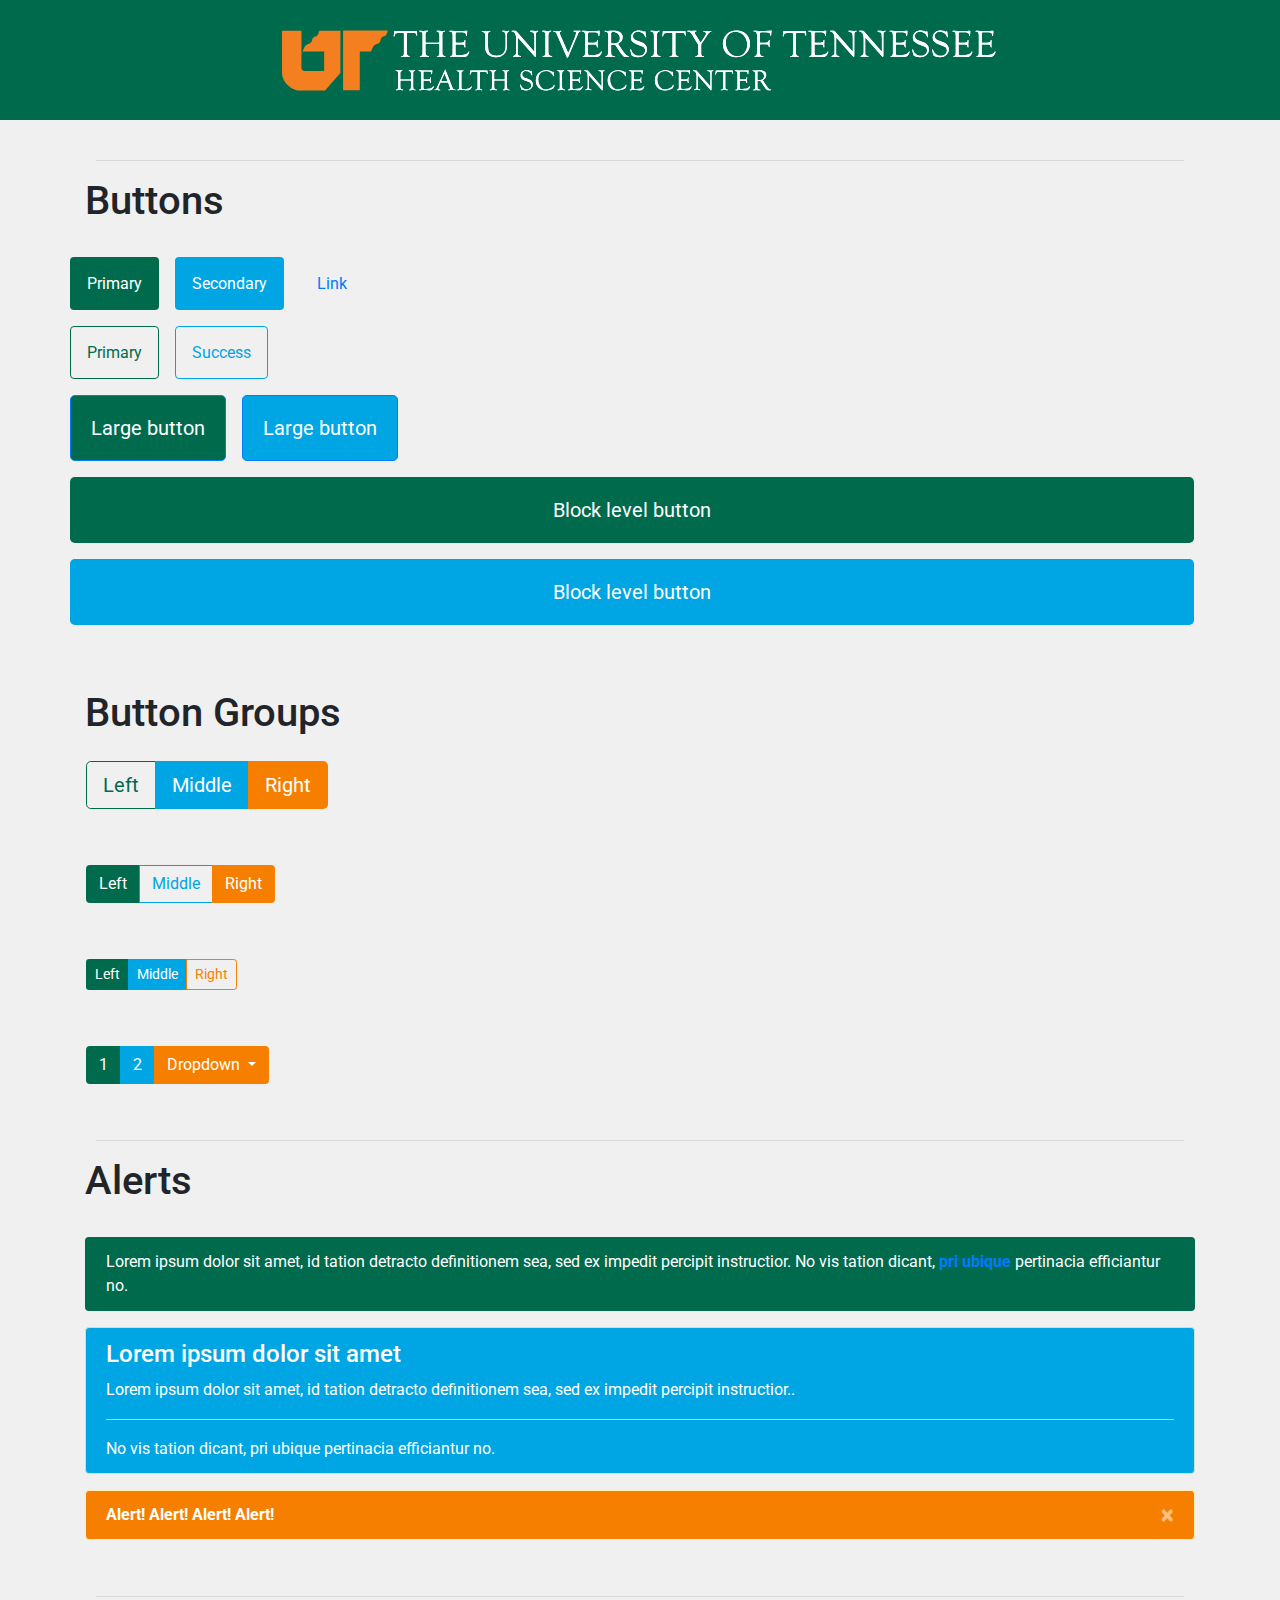
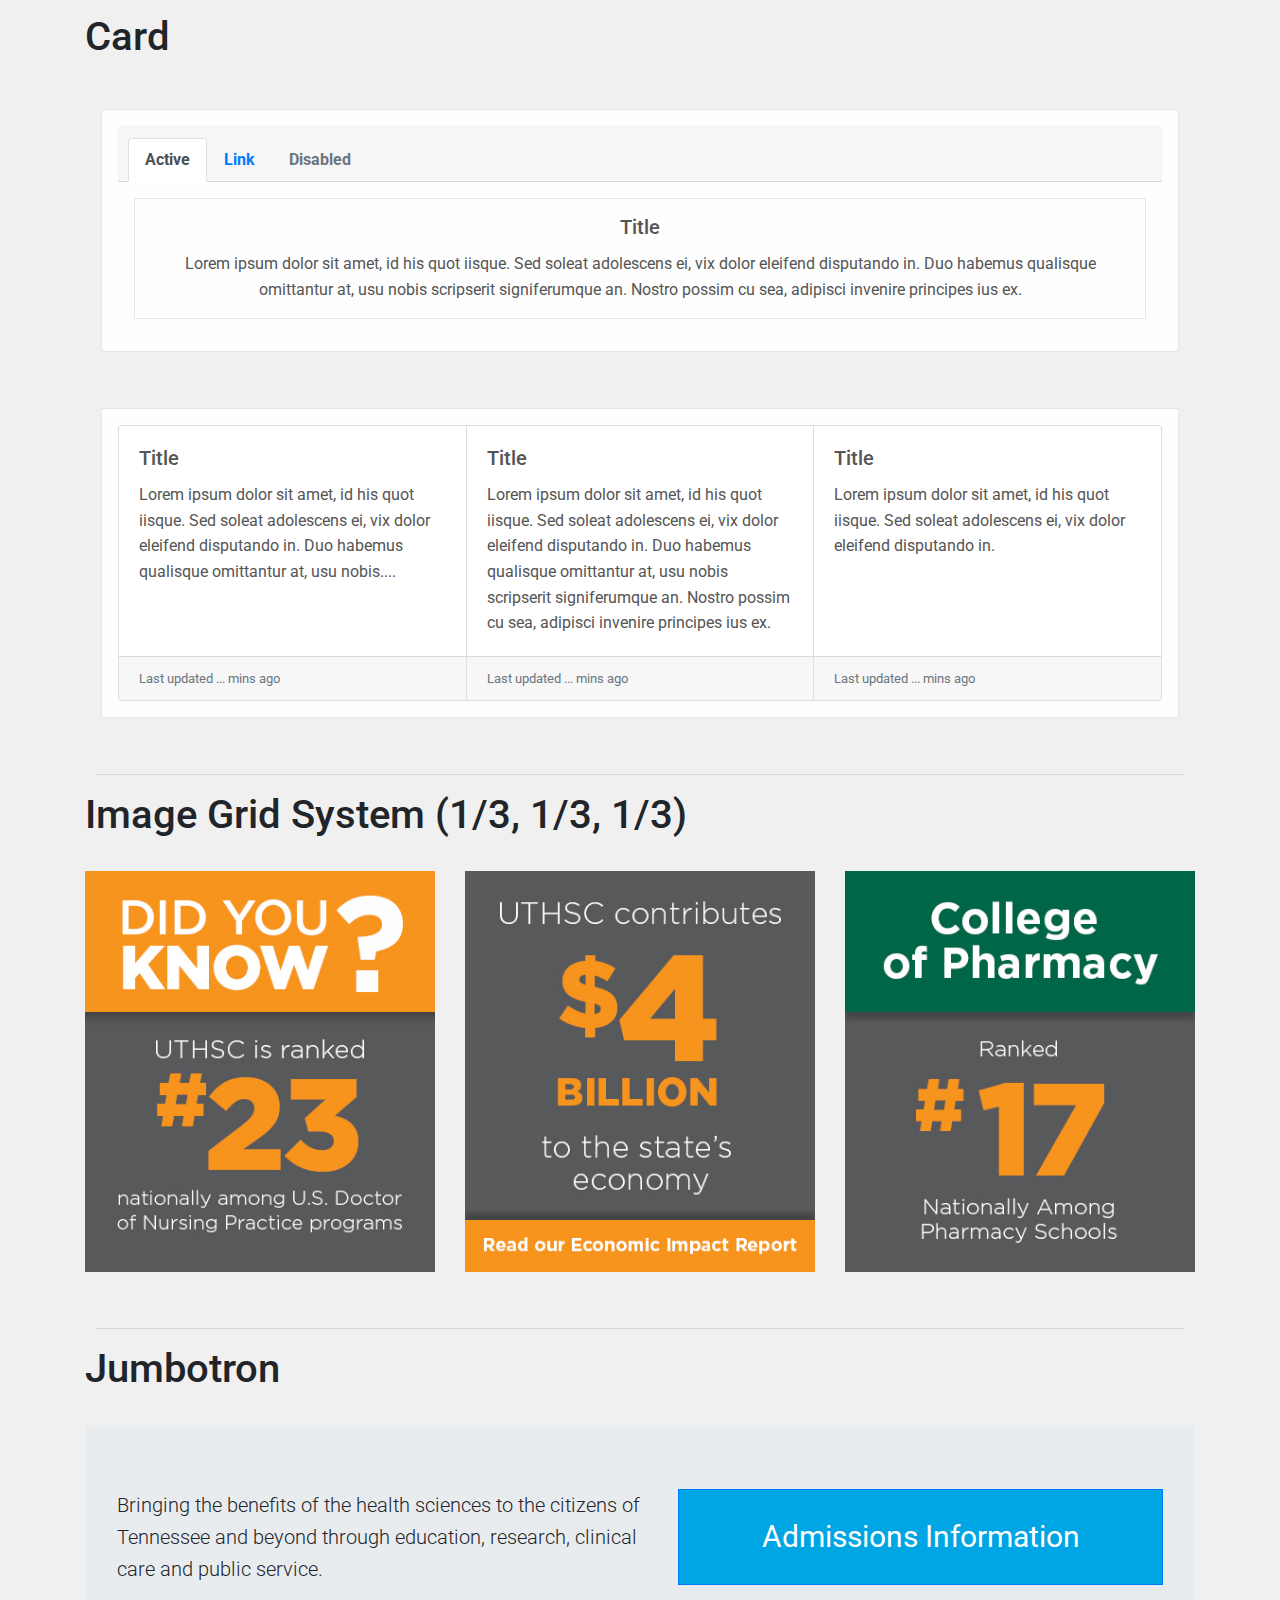
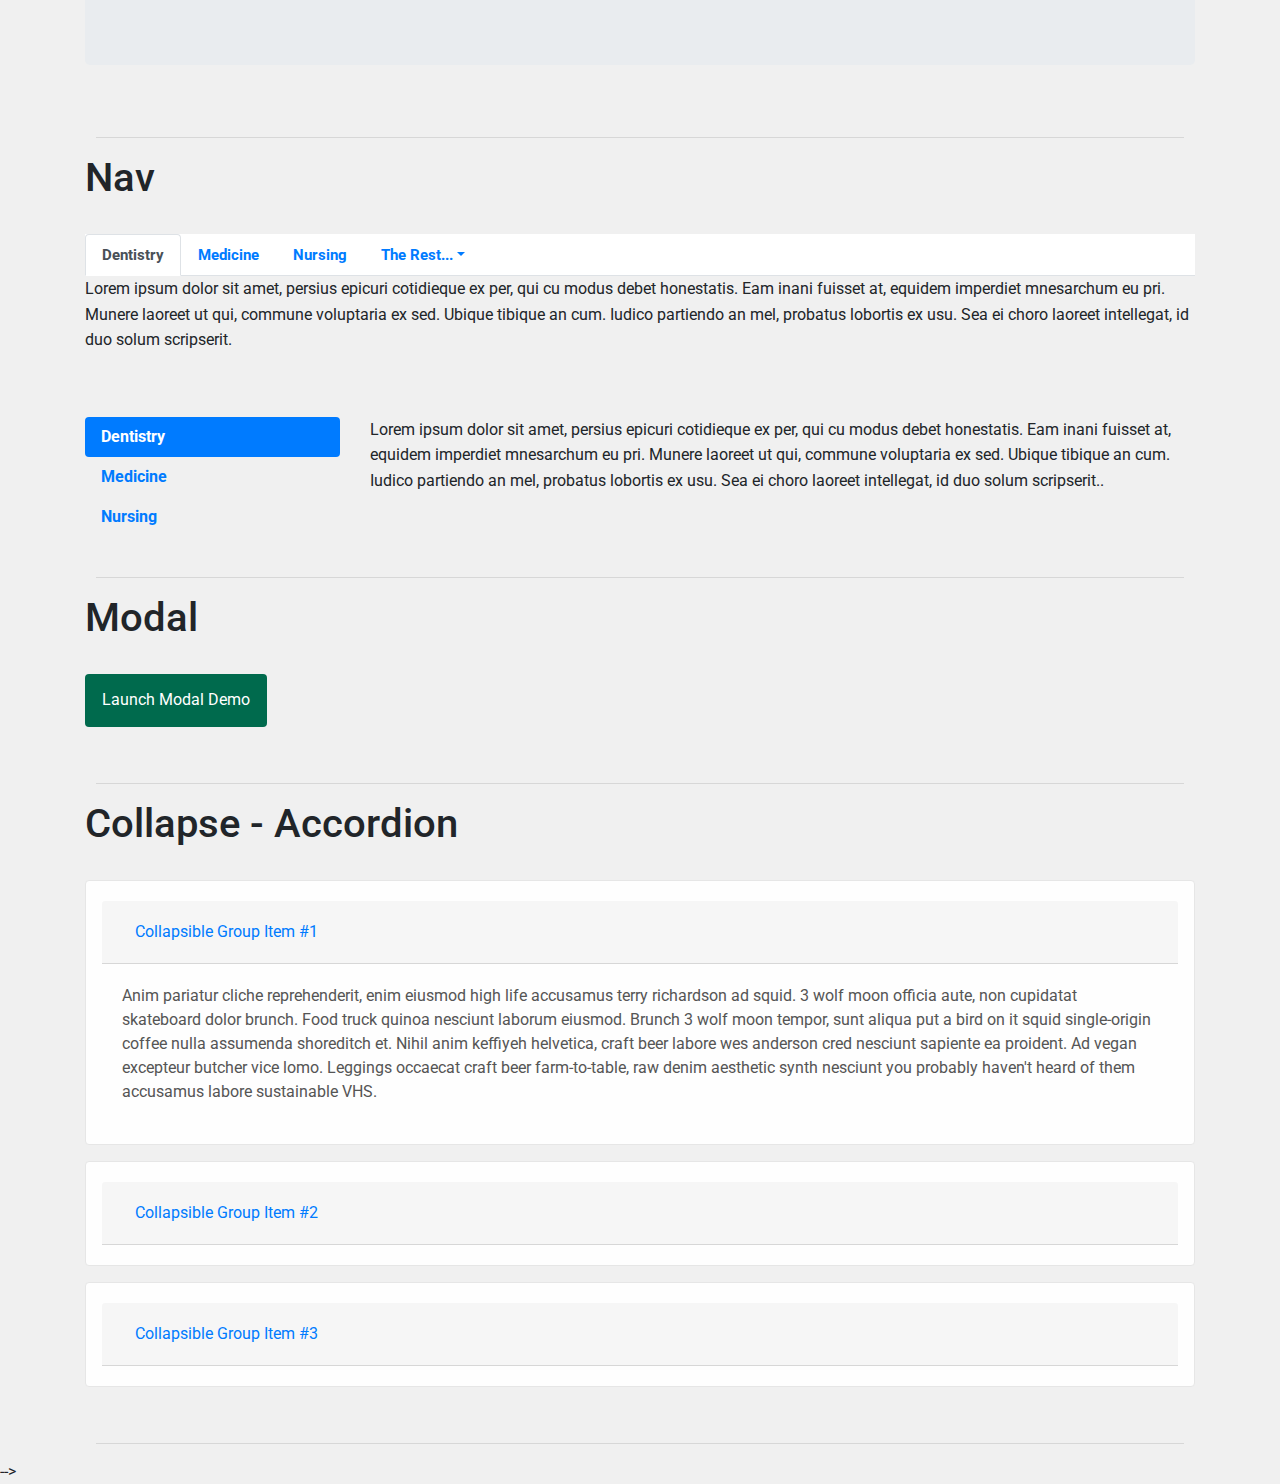
==== commit 4d041166: "added UTHSC styling" ====
--- a/kitchen-sink/index.html
+++ b/kitchen-sink/index.html
@@ -339,8 +339,8 @@
          <h1>Collapse - Accordion</h1>
          <br>
 
-         <div id="accordion">
-            <div class="card">
+         <div id="accordion"> 
+            <div class="card accordion">
               <div class="card-header" id="headingOne">
                 <h5 class="mb-0">
                   <button class="btn btn-link" data-toggle="collapse" data-target="#collapseOne" aria-expanded="true" aria-controls="collapseOne">
@@ -355,7 +355,7 @@
                 </div>
               </div>
             </div>
-            <div class="card">
+            <div class="card accordion">
               <div class="card-header" id="headingTwo">
                 <h5 class="mb-0">
                   <button class="btn btn-link collapsed" data-toggle="collapse" data-target="#collapseTwo" aria-expanded="false" aria-controls="collapseTwo">
@@ -369,7 +369,7 @@
                 </div>
               </div>
             </div>
-            <div class="card">
+            <div class="card accordion">
               <div class="card-header" id="headingThree">
                 <h5 class="mb-0">
                   <button class="btn btn-link collapsed" data-toggle="collapse" data-target="#collapseThree" aria-expanded="false" aria-controls="collapseThree">
--- a/kitchen-sink/css/custom.css
+++ b/kitchen-sink/css/custom.css
@@ -119,4 +119,15 @@
 
 .tab-styling:hover {
   background-color: #fefefe !important;
-}+}
+
+.accordion {
+  background: #fefefe !important;
+  padding: 1.25rem 1rem !important;
+  border: 1px solid #e6e6e6 !important;
+  color: #555 !important;
+}
+
+/* .accordion:hover {
+  background: #e6e6e6 !important;
+} */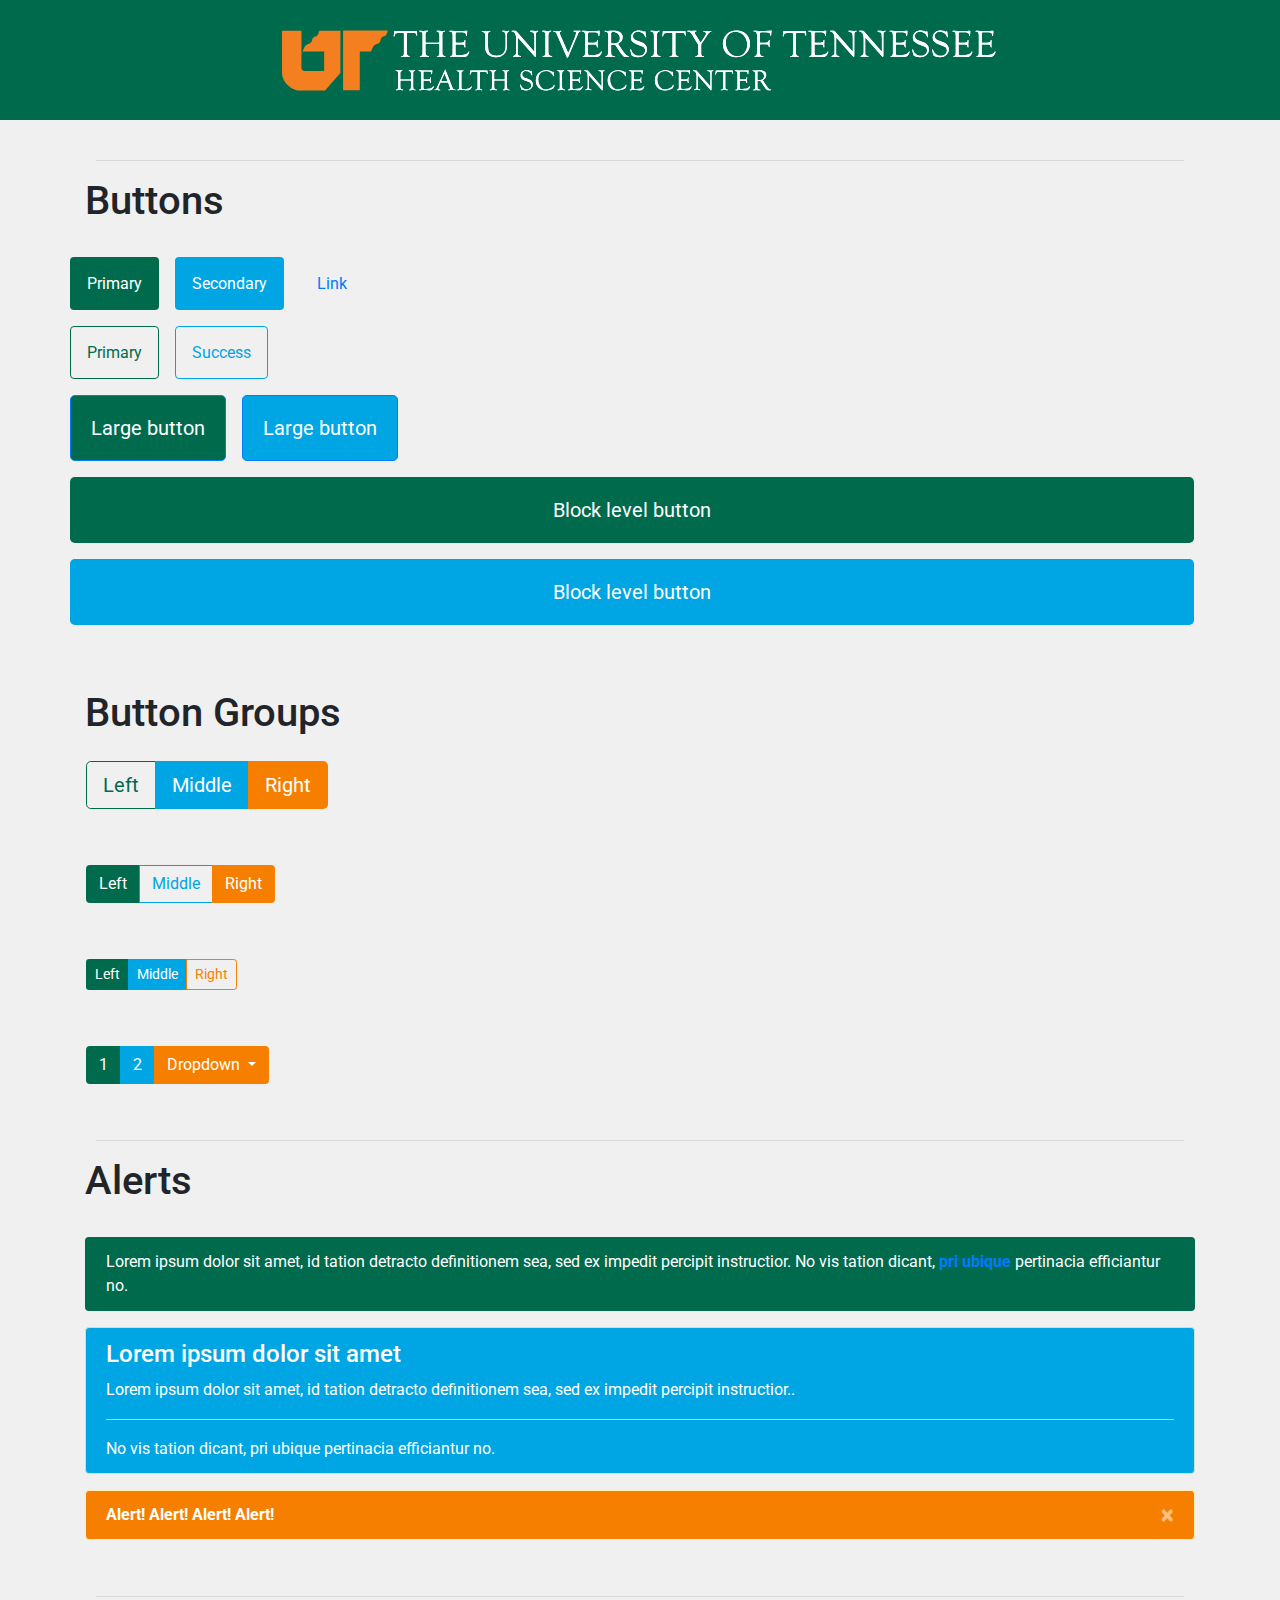
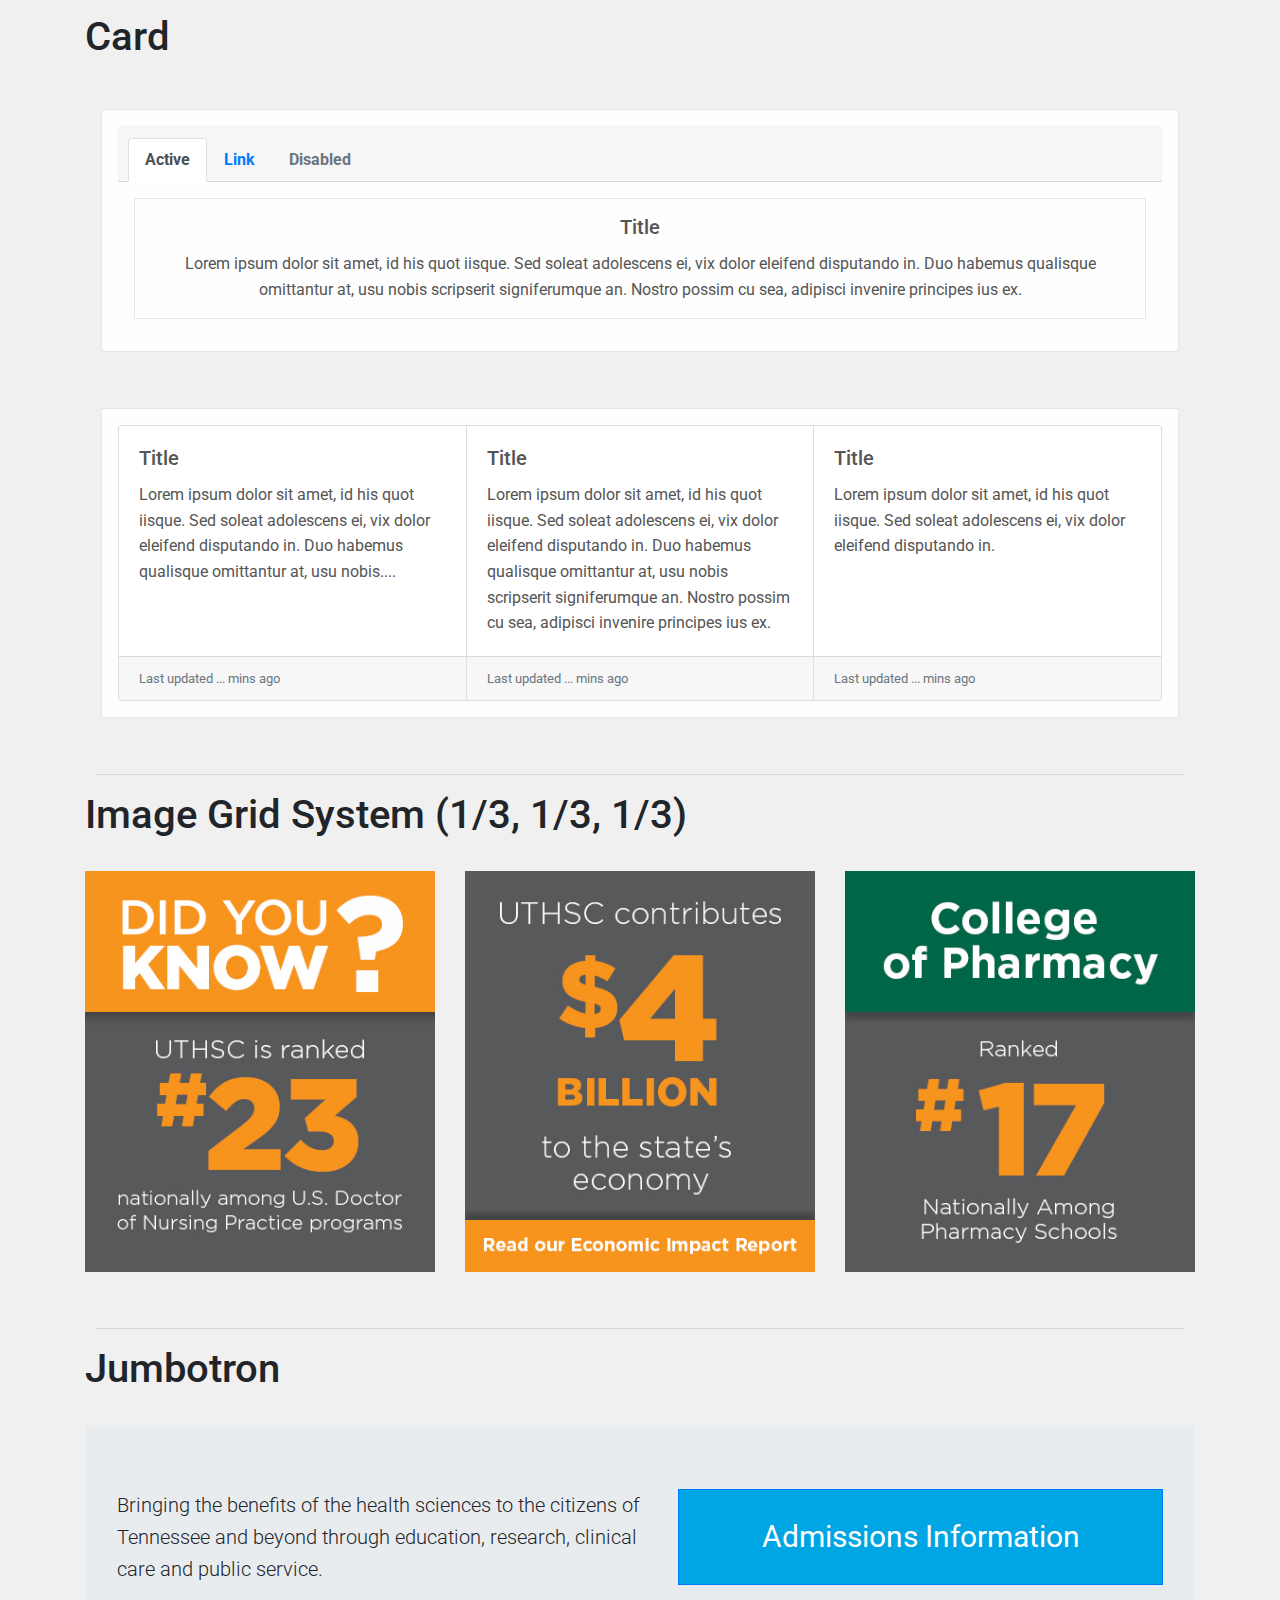
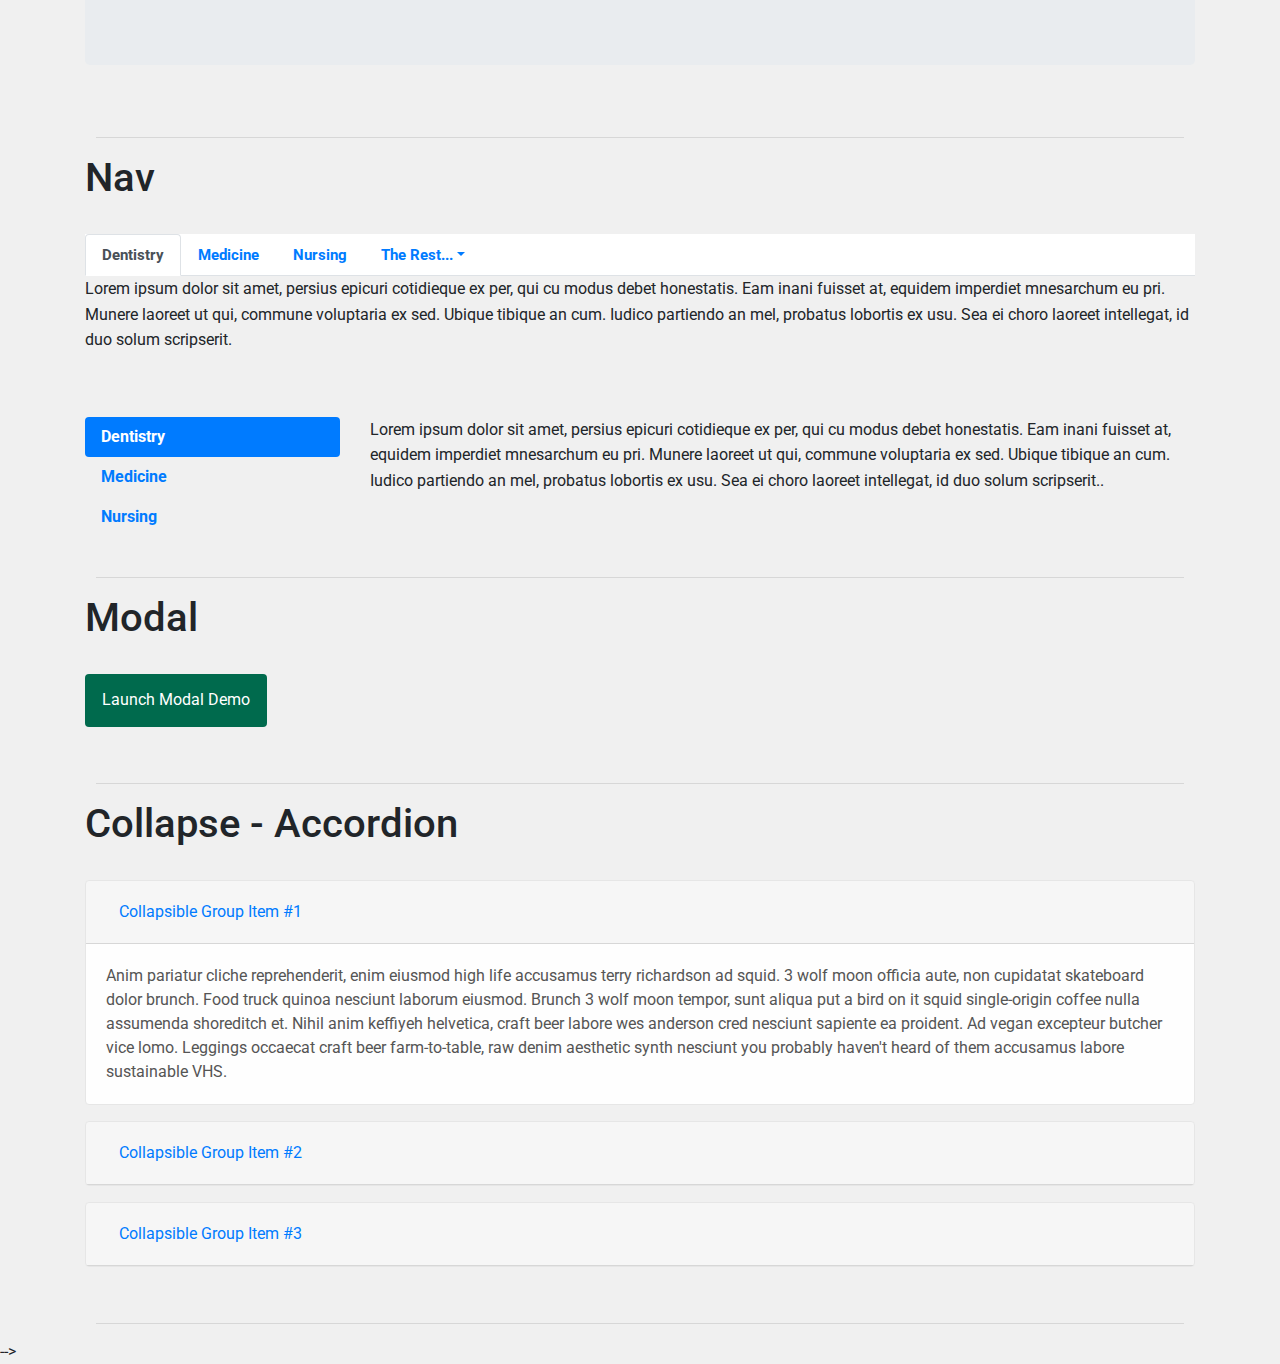
==== commit 97e59ff4: "clean up" ====
--- a/kitchen-sink/index.html
+++ b/kitchen-sink/index.html
@@ -1,5 +1,4 @@
 <!DOCTYPE html PUBLIC "html" "http://www.w3.org/TR/xhtml1/DTD/xhtml1-transitional.dtd">
-<!-- To do:  collapse (for the accordion), modal -->
 <html xmlns="http://www.w3.org/1999/xhtml" class="no-js" lang="en">
    <head>
       <meta http-equiv="Content-Type" content="text/html; charset=UTF-8" />
--- a/kitchen-sink/css/custom.css
+++ b/kitchen-sink/css/custom.css
@@ -123,11 +123,11 @@
 
 .accordion {
   background: #fefefe !important;
-  padding: 1.25rem 1rem !important;
+  /* padding: 1.25rem 1rem !important; */
   border: 1px solid #e6e6e6 !important;
   color: #555 !important;
 }
 
 /* .accordion:hover {
   background: #e6e6e6 !important;
-} */+} */
